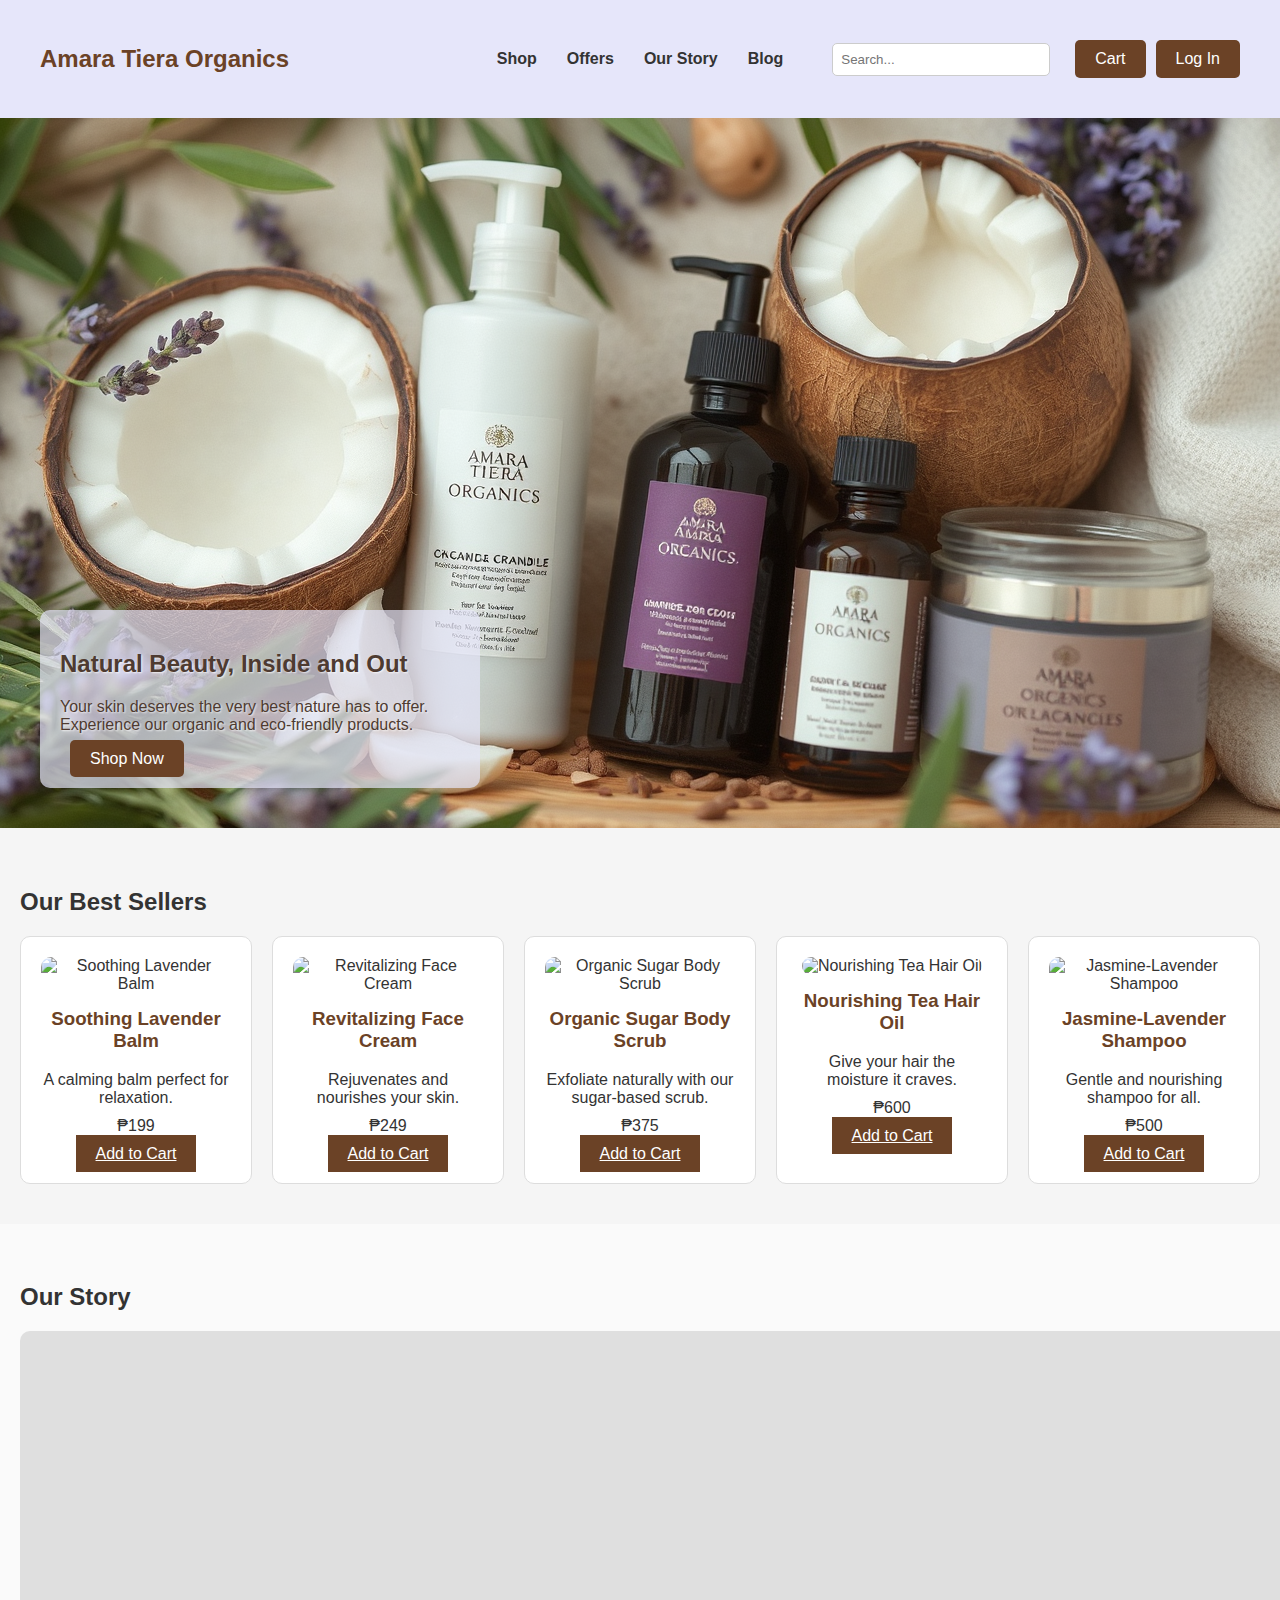
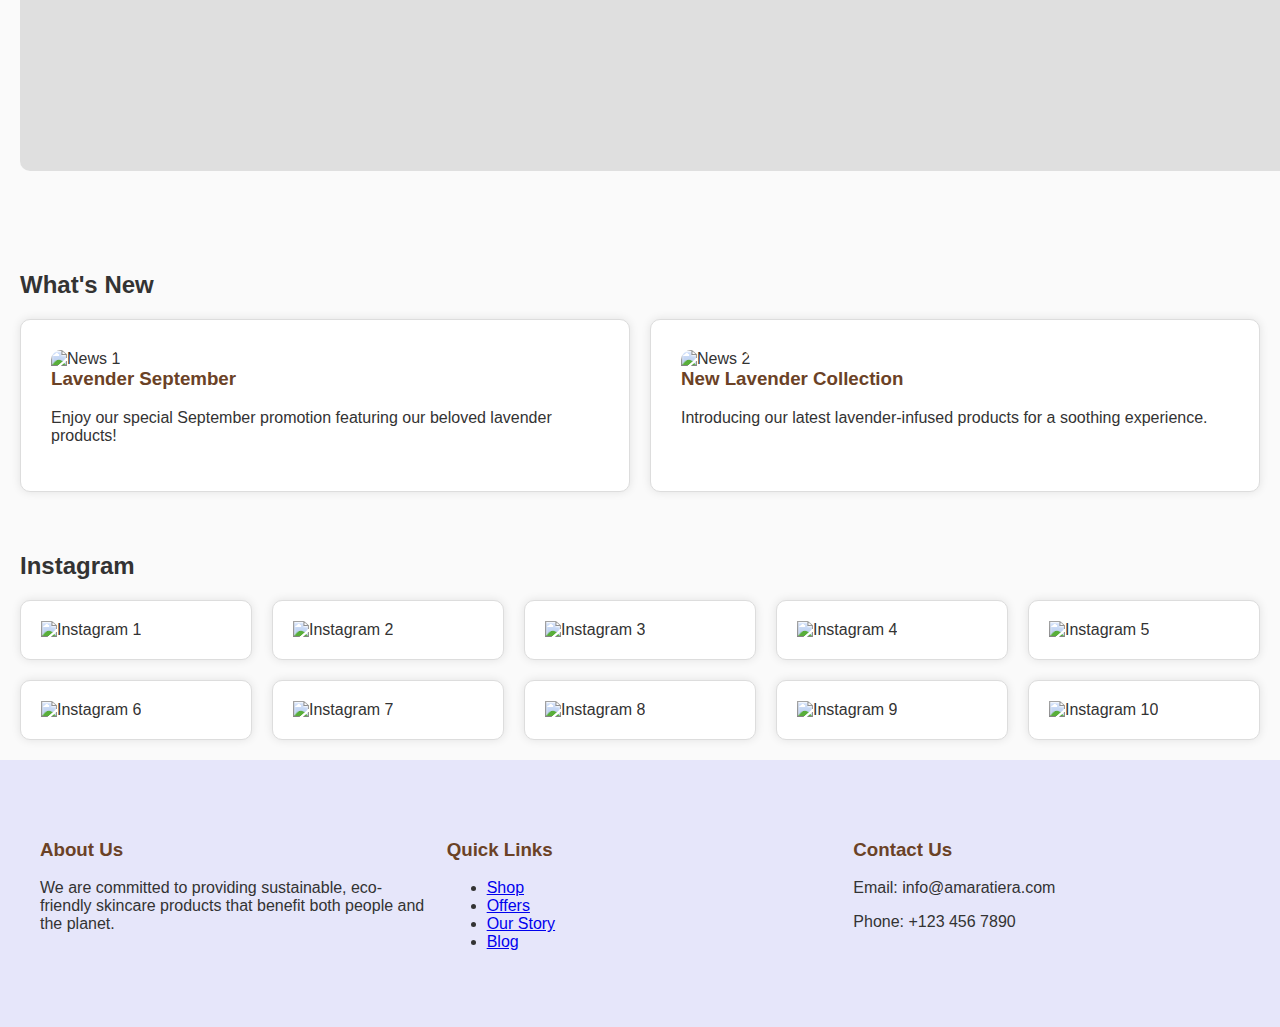
==== index.html @ 19ee34f0 "Add files via upload" ====
<!DOCTYPE html>
<html lang="en">
<head>
    <meta charset="UTF-8">
    <meta name="viewport" content="width=device-width, initial-scale=1.0">
    <title>Amara Tiera Organics</title>
    <link rel="stylesheet" href="styles/global.css">
</head>
<body>

    <!-- Header Section -->
    <header>
        <div class="container">
            <div class="header-left">
                <h1>Amara Tiera Organics</h1>
            </div>
            <nav>
                <ul>
                    <li><a href="#">Shop</a></li>
                    <li><a href="#">Offers</a></li>
                    <li><a href="#">Our Story</a></li>
                    <li><a href="#">Blog</a></li>
                </ul>
            </nav>
            <div class="header-right">
                <input type="text" placeholder="Search..." class="search-bar"><!-- Search Bar -->
                <a href="#" class="btn">Cart</a><!-- Cart Button -->
                <a href="#" class="btn">Log In</a><!-- Log In Button -->
            </div>
        </div>
    </header>

    <!-- Hero Section -->
    <section class="hero">
        <img src="images/banner.png" alt="Hero Banner" class="hero-image"> <!-- Banner Image -->
        <div class="hero-text-container">
            <h2>Natural Beauty, Inside and Out</h2> <!-- Main Hero Text -->
            <p>Your skin deserves the very best nature has to offer. Experience our organic and eco-friendly products.</p> <!-- Subtext -->
            <a href="#" class="btn">Shop Now</a> <!-- Call-to-Action Button -->
        </div>
    </section>

    <!-- Products Section -->
    <section class="products">
        <h2>Our Best Sellers</h2>
        <div class="product-grid">
            <!-- Product 1 -->
            <div class="product">
                <img src="images/lavenderbalm.png" alt="Soothing Lavender Balm">
                <h3>Soothing Lavender Balm</h3>
                <p>A calming balm perfect for relaxation.</p>
                <p>₱199</p>
                <a href="#" class="btn-cart">Add to Cart</a>
            </div>
            <!-- Product 2 -->
            <div class="product">
                <img src="images/facecream.png" alt="Revitalizing Face Cream">
                <h3>Revitalizing Face Cream</h3>
                <p>Rejuvenates and nourishes your skin.</p>
                <p>₱249</p>
                <a href="#" class="btn-cart">Add to Cart</a>
            </div>
            <!-- Product 3 -->
            <div class="product">
                <img src="images/bodyscrub.png" alt="Organic Sugar Body Scrub">
                <h3>Organic Sugar Body Scrub</h3>
                <p>Exfoliate naturally with our sugar-based scrub.</p>
                <p>₱375</p>
                <a href="#" class="btn-cart">Add to Cart</a>
            </div>
            <!-- Product 4 -->
            <div class="product">
                <img src="images/hairoil.png" alt="Nourishing Tea Hair Oil">
                <h3>Nourishing Tea Hair Oil</h3>
                <p>Give your hair the moisture it craves.</p>
                <p>₱600</p>
                <a href="#" class="btn-cart">Add to Cart</a>
            </div>
	    <!-- Product 5 -->
            <div class="product">
            <img src="images/jasshampoo.png" alt="Jasmine-Lavender Shampoo">
            <h3>Jasmine-Lavender Shampoo</h3>
            <p>Gentle and nourishing shampoo for all.</p>
            <p>₱500</p>
            <a href="#" class="btn-cart">Add to Cart</a>
        </div>
        </div>
    </section>

    <!-- Our Story Section -->
    <section class="our-story">
        <h2>Our Story</h2>
        <div class="video-container">
            <!-- Embed video using iframe -->
            <iframe src="https://www.youtube.com/embed/jkGdsTjyHKI" title="Our Journey" allow="accelerometer; autoplay; clipboard-write; encrypted-media; gyroscope; picture-in-picture" allowfullscreen></iframe>
        </div>
    </section>

    <!-- What's New Section -->
    <section class="whats-new">
        <h2>What's New</h2>
        <div class="news-grid">
            <!-- News 1 -->
            <div class="news">
                <img src="images/news1.png" alt="News 1">
                <h3>Lavender September</h3>
                <p>Enjoy our special September promotion featuring our beloved lavender products!</p>
            </div>
            <!-- News 2 -->
            <div class="news">
                <img src="images/news2.png" alt="News 2">
                <h3>New Lavender Collection</h3>
                <p>Introducing our latest lavender-infused products for a soothing experience.</p>
            </div>
        </div>
    </section>

    <!-- Instagram Section -->
    <section class="instagram">
        <h2>Instagram</h2>
        <div class="instagram-grid">
            <!-- Instagram Posts -->
            <!-- Each Instagram post container -->
            <div class="instagram-post"><img src="images/insta1.png" alt="Instagram 1"></div>
            <div class="instagram-post"><img src="images/insta2.jpg" alt="Instagram 2"></div>
            <div class="instagram-post"><img src="images/insta3.png" alt="Instagram 3"></div>
            <div class="instagram-post"><img src="images/insta4.png" alt="Instagram 4"></div>
            <div class="instagram-post"><img src="images/insta5.png" alt="Instagram 5"></div>
            <div class="instagram-post"><img src="images/insta6.png" alt="Instagram 6"></div>
            <div class="instagram-post"><img src="images/insta7.png" alt="Instagram 7"></div>
            <div class="instagram-post"><img src="images/insta8.png" alt="Instagram 8"></div>
            <div class="instagram-post"><img src="images/insta9.png" alt="Instagram 9"></div>
            <div class="instagram-post"><img src="images/insta10.png" alt="Instagram 10"></div>
        </div>
    </section>

    <!-- Footer Section -->
    <footer>
        <div class="container">
            <div class="footer-grid">
                <div class="footer-col">
                    <h3>About Us</h3>
                    <p>We are committed to providing sustainable, eco-friendly skincare products that benefit both people and the planet.</p>
                </div>
                <div class="footer-col">
                    <h3>Quick Links</h3>
                    <ul>
                        <li><a href="#">Shop</a></li>
                        <li><a href="#">Offers</a></li>
                        <li><a href="#">Our Story</a></li>
                        <li><a href="#">Blog</a></li>
                    </ul>
                </div>
                <div class="footer-col">
                    <h3>Contact Us</h3>
                    <p>Email: info@amaratiera.com</p>
                    <p>Phone: +123 456 7890</p>
                </div>
            </div>
        </div>
    </footer>
</body>
</html>
---- styles/global.css ----
/* General reset and body styling */
body {
    font-family: Arial, sans-serif;
    margin: 0;
    padding: 0;
    background-color: #fafafa;
    color: #333;
}

/* Container for centralized content */
.container {
    max-width: 1200px; /* Maximum width for the content */
    margin: 0 auto;
    display: flex;
    justify-content: space-between;
    align-items: center;
    padding: 20px;
}

/* Header styling */
header {
    background-color: #e6e6fa; /* Light purple */
    padding: 20px 0;
    position: sticky; /* Keeps header at the top */
    top: 0;
    z-index: 100;
}

header h1 {
    margin: 0;
    font-size: 24px;
    font-weight: bold;
    color: #6b4226; /* Earthy brown */
}

header h1 a {
    color: #6b4226; /* Remove blue color */
    text-decoration: none; /* Remove underline */
}

header nav ul {
    list-style: none;
    margin: 0;
    padding: 0;
    display: flex;
    justify-content: center; /* Center the navigation */
}

header nav ul li {
    margin: 0 15px;
}

header nav a {
    color: #333;
    text-decoration: none;
    font-weight: bold;
}

header nav a:hover {
    color: #6b4226; /* Change color on hover */
}

.header-left {
    flex: 1;
}

.header-right {
    flex: 1;
    display: flex;
    justify-content: flex-end;
    align-items: center;
}

.search-bar {
    padding: 8px;
    border: 1px solid #ccc;
    border-radius: 5px;
    margin-right: 15px;
    width: 200px; /* Fixed width */
}

.btn {
    background-color: #6b4226; /* Button color */
    color: #fff;
    padding: 10px 20px;
    text-decoration: none;
    border-radius: 5px;
    margin-left: 10px; /* Space between buttons */
}

/* Hero section styling */
.hero {
    position: relative;
    height: 70vh; /* Adjusted height for better proportion */
    display: flex;
    justify-content: flex-start; /* Align content to the left */
    align-items: flex-end; /* Align items to the bottom */
    text-align: left; /* Align text to the left */
    padding: 40px; /* Increased padding for text */
}

.hero img {
    position: absolute;
    top: 0;
    left: 0;
    width: 100%;
    height: 100%; /* Ensure it covers the section */
    object-fit: cover; /* Cover image without distortion */
    z-index: -1; /* Keep the image behind the text */
}

.hero-text-container {
    background-color: rgba(230, 230, 250, 0.7); /* Light lavender with transparency */
    color: #4E3B31; /* Earthy brown for text */
    padding: 20px; /* Add some padding */
    border-radius: 10px; /* Rounded corners */
    max-width: 400px; /* Limit the width for better layout */
}

/* Optionally, you can modify other styles related to the hero text */
.hero h2, .hero p {
    text-shadow: 1px 1px 2px rgba(255, 255, 255, 0.8); /* Optional shadow for better contrast */
}

/* Position the Shop Now button */
.hero .btn {
    padding: 10px 20px;
    background-color: #6b4226; /* Same color as other buttons */
    margin-top: 10px; /* Space between text and button */
}

/* Product section styling */
.products {
    padding: 40px 20px;
    background-color: #f5f5f5;
}

.product-grid {
    display: grid;
    grid-template-columns: repeat(auto-fill, minmax(220px, 1fr)); /* Responsive grid */
    grid-gap: 20px; /* Space between products */
}

.product {
    background-color: #fff;
    padding: 20px;
    border: 1px solid #ddd;
    border-radius: 10px; /* Rounded corners */
    text-align: center;
}

.product img {
    width: 100%; /* Full width of the product card */
    height: auto; /* Maintain aspect ratio */
    max-height: 200px; /* Limit maximum height */
    object-fit: cover; /* Cover without distortion */
    border-radius: 10px; /* Rounded corners */
}

.product h3 {
    margin-top: 15px; /* Space above title */
    color: #6b4226; /* Earthy brown */
}

.product p {
    margin: 10px 0; /* Space above/below price */
}

.btn-cart {
    background-color: #6b4226; /* Cart button color */
    color: #fff;
    border: none; /* No border */
    padding: 10px 20px; /* Padding for button */
    font-size: 16px; /* Font size */
    cursor: pointer; /* Pointer cursor on hover */
}

/* Story section */
.our-story {
    padding: 40px 20px; /* Padding for story section */
}

.video-container {
    width: 100%; /* Full width of container */
    height: 400px; /* Fixed height for video */
    background-color: #333; /* Dark background */
    display: flex; /* Flexbox for centering */
    justify-content: center; /* Center horizontally */
    align-items: center; /* Center vertically */
    color: #fff; /* White text */
}

/* What's new section */
.whats-new {
    padding: 20px; /* Padding for new section */
}

.news-grid {
    display: grid; /* Grid layout */
    grid-template-columns: repeat(2, 1fr); /* Two columns for balance */
    grid-gap: 20px; /* Space between news items */
}

.news {
    background-color: #fff; /* White background */
    padding: 30px; /* Increased padding for larger items */
    border: 1px solid #ddd; /* Border */
    border-radius: 10px; /* Rounded corners */
    box-shadow: 0 0 10px rgba(0, 0, 0, 0.1); /* Subtle shadow */
    transition: transform 0.2s; /* Add a hover effect */
}

.news:hover {
    transform: scale(1.05); /* Slightly enlarge on hover */
}

.news img {
    width: 100%; /* Full width of news item */
    height: auto; /* Maintain aspect ratio */
    max-height: 150px; /* Limit maximum height */
    object-fit: cover; /* Cover without distortion */
    border-radius: 10px 10px 0 0; /* Rounded corners */
}

.news h3 {
    margin-top: 0; /* Remove top margin */
    color: #6b4226; /* Earthy brown for news titles */
}

/* Instagram section */
.instagram {
    padding: 20px; /* Padding for Instagram section */
}

.instagram-grid {
    display: grid; /* Grid layout */
    grid-template-columns: repeat(auto-fill, minmax(220px, 1fr)); /* Responsive layout */
    grid-gap: 20px; /* Space between posts */
}

.instagram-post {
    background-color: #fff; /* White background */
    padding: 20px; /* Padding for post */
    border: 1px solid #ddd; /* Border */
    border-radius: 10px; /* Rounded corners */
    box-shadow: 0 0 10px rgba(0, 0, 0, 0.1); /* Subtle shadow */
}

.instagram-post img {
    width: 100%; /* Full width of post */
    height: auto; /* Maintain aspect ratio */
    max-height: 150px; /* Limit maximum height */
    object-fit: cover; /* Cover without distortion */
}

/* Footer styling */
footer {
    background-color: #e6e6fa; /* Light purple */
    color: #333; /* Dark text */
    padding: 40px 20px; /* Padding for footer */
}

.footer-grid {
    display: grid; /* Grid layout */
    grid-template-columns: repeat(3, 1fr); /* Three columns */
    grid-gap: 20px; /* Space between columns */
}

.footer-col {
    text-align: left; /* Left align text */
}

.footer-col h3 {
    color: #6b4226; /* Earthy brown for footer titles */
}

/* Video container styling */
.video-container {
    display: flex; /* Flexbox for centering */
    justify-content: center; /* Center horizontally */
    align-items: center; /* Center vertically */
    margin: 20px 0; /* Space around video */
    background-color: rgba(211, 211, 211, 0.7); /* Light gray background for contrast */
    padding: 20px; /* Padding around video */
    border-radius: 10px; /* Rounded corners */
}

.video-container iframe {
    width: 100%; /* Full width of the container */
    height: 440px; /* Fixed height for video */
    border: none; /* Remove border */
}
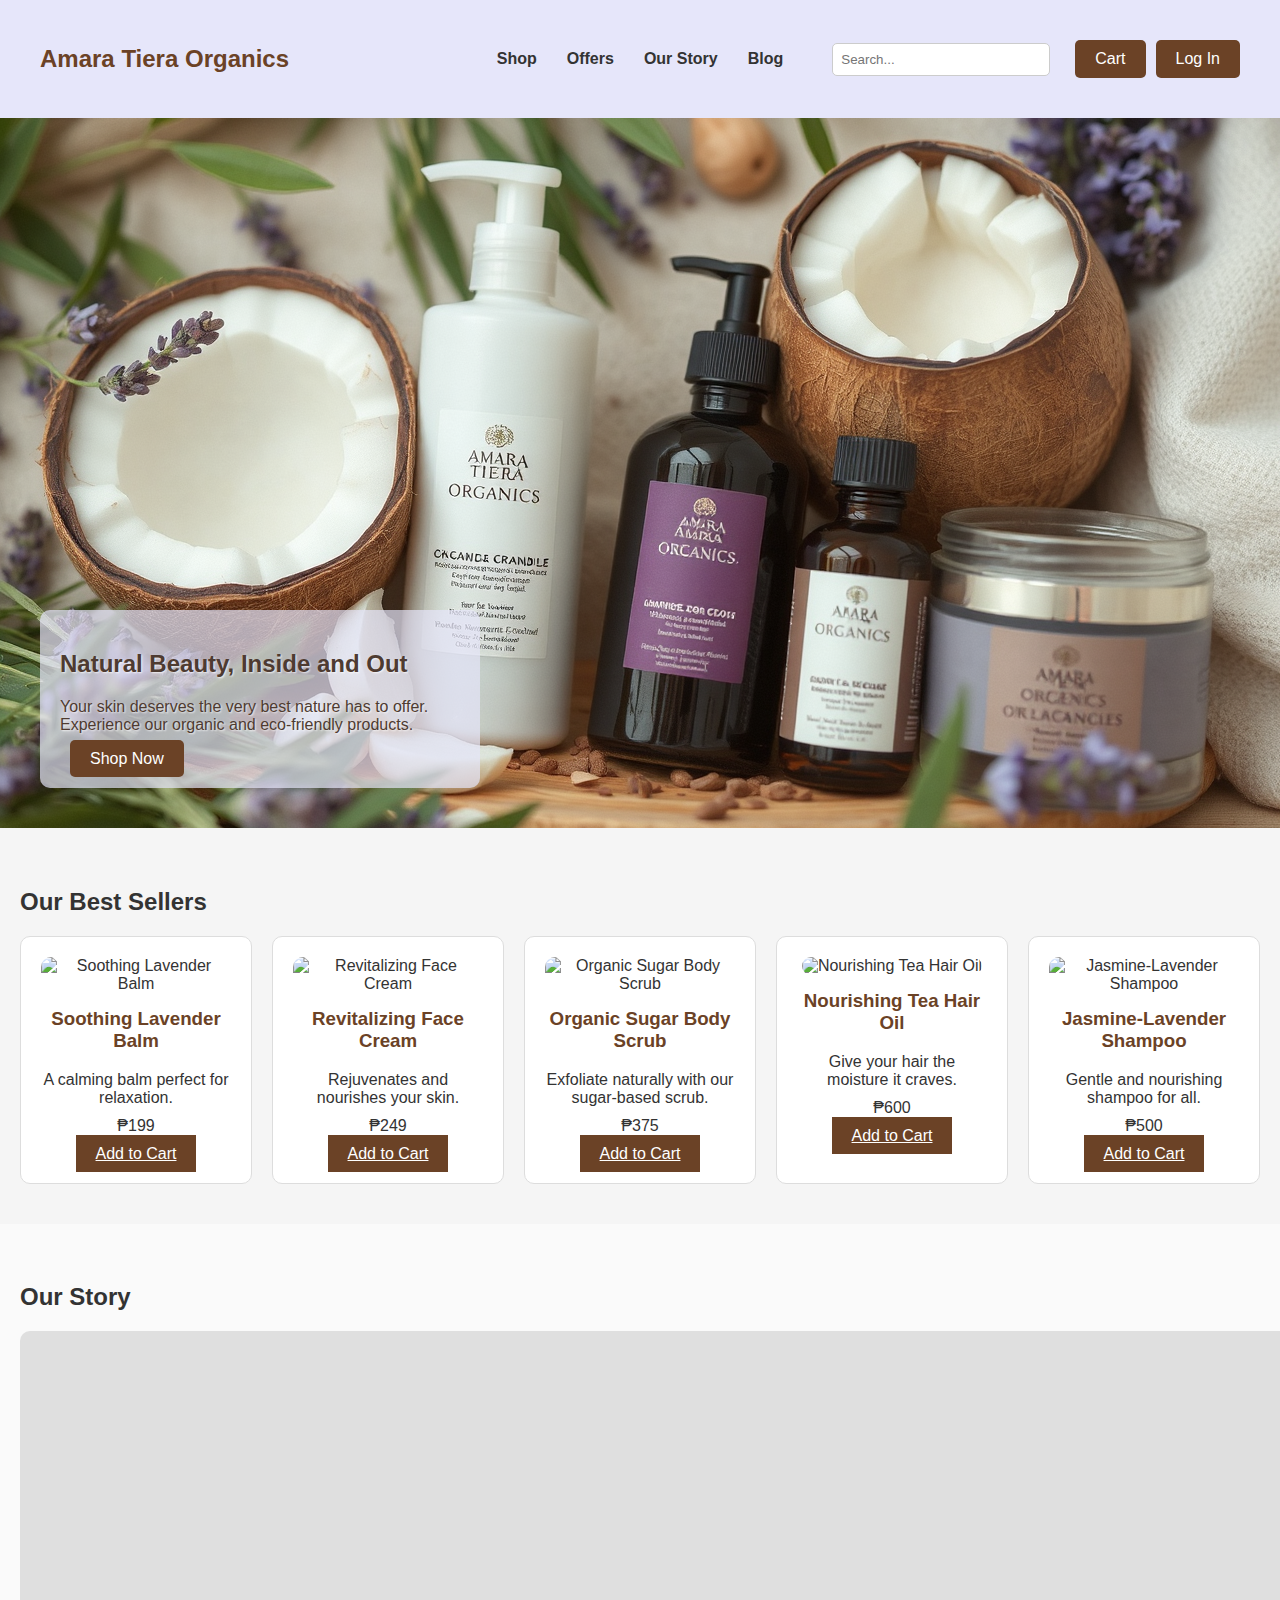
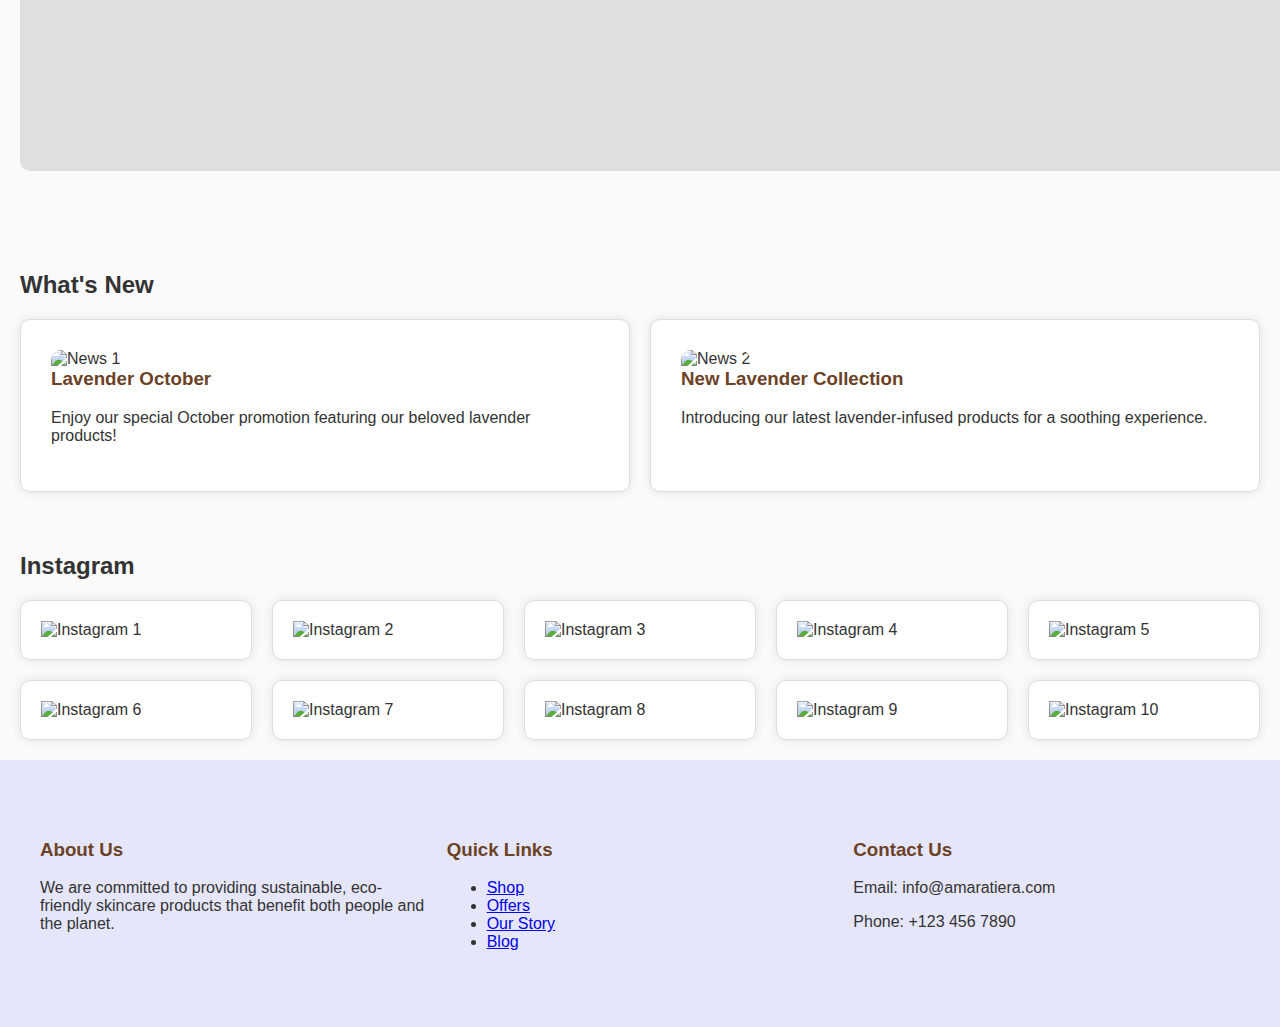
==== commit 27836d31: "Update index.html" ====
--- a/index.html
+++ b/index.html
@@ -103,8 +103,8 @@
             <!-- News 1 -->
             <div class="news">
                 <img src="images/news1.png" alt="News 1">
-                <h3>Lavender September</h3>
-                <p>Enjoy our special September promotion featuring our beloved lavender products!</p>
+                <h3>Lavender October</h3>
+                <p>Enjoy our special October promotion featuring our beloved lavender products!</p>
             </div>
             <!-- News 2 -->
             <div class="news">
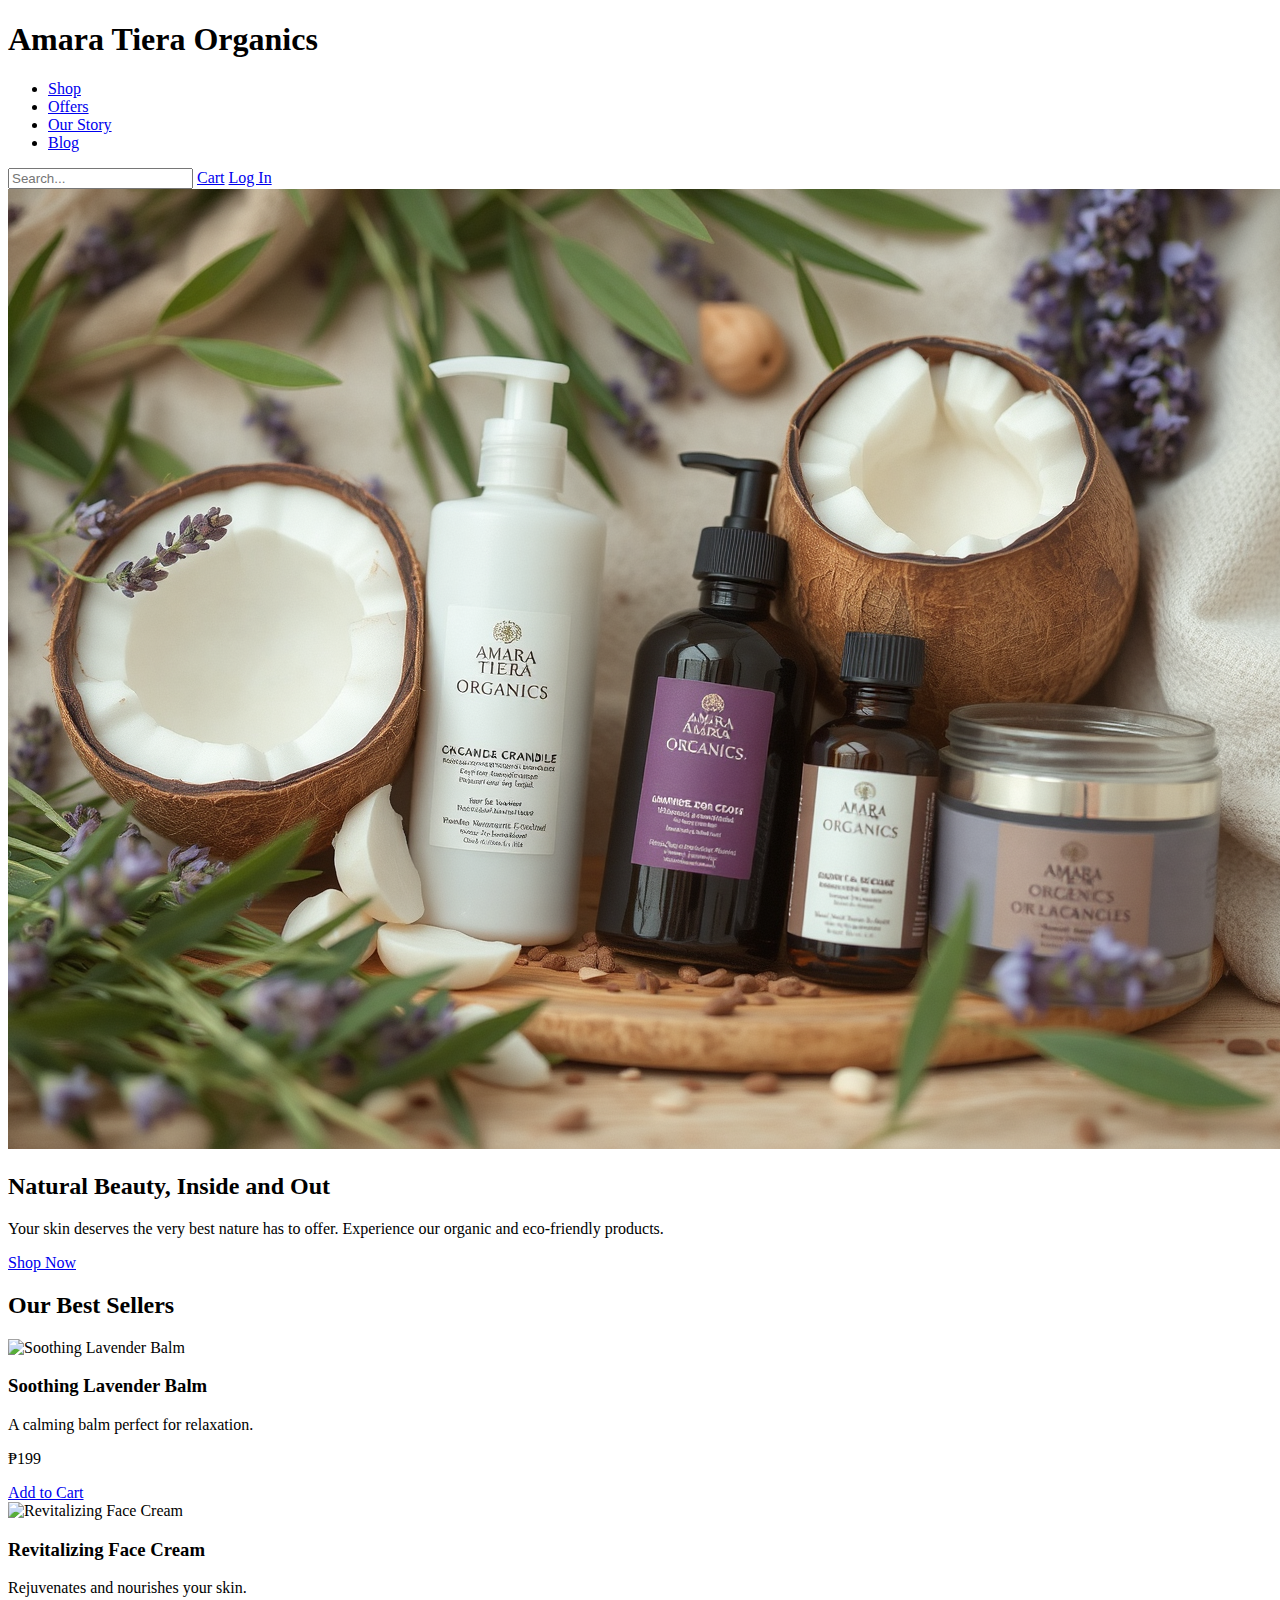
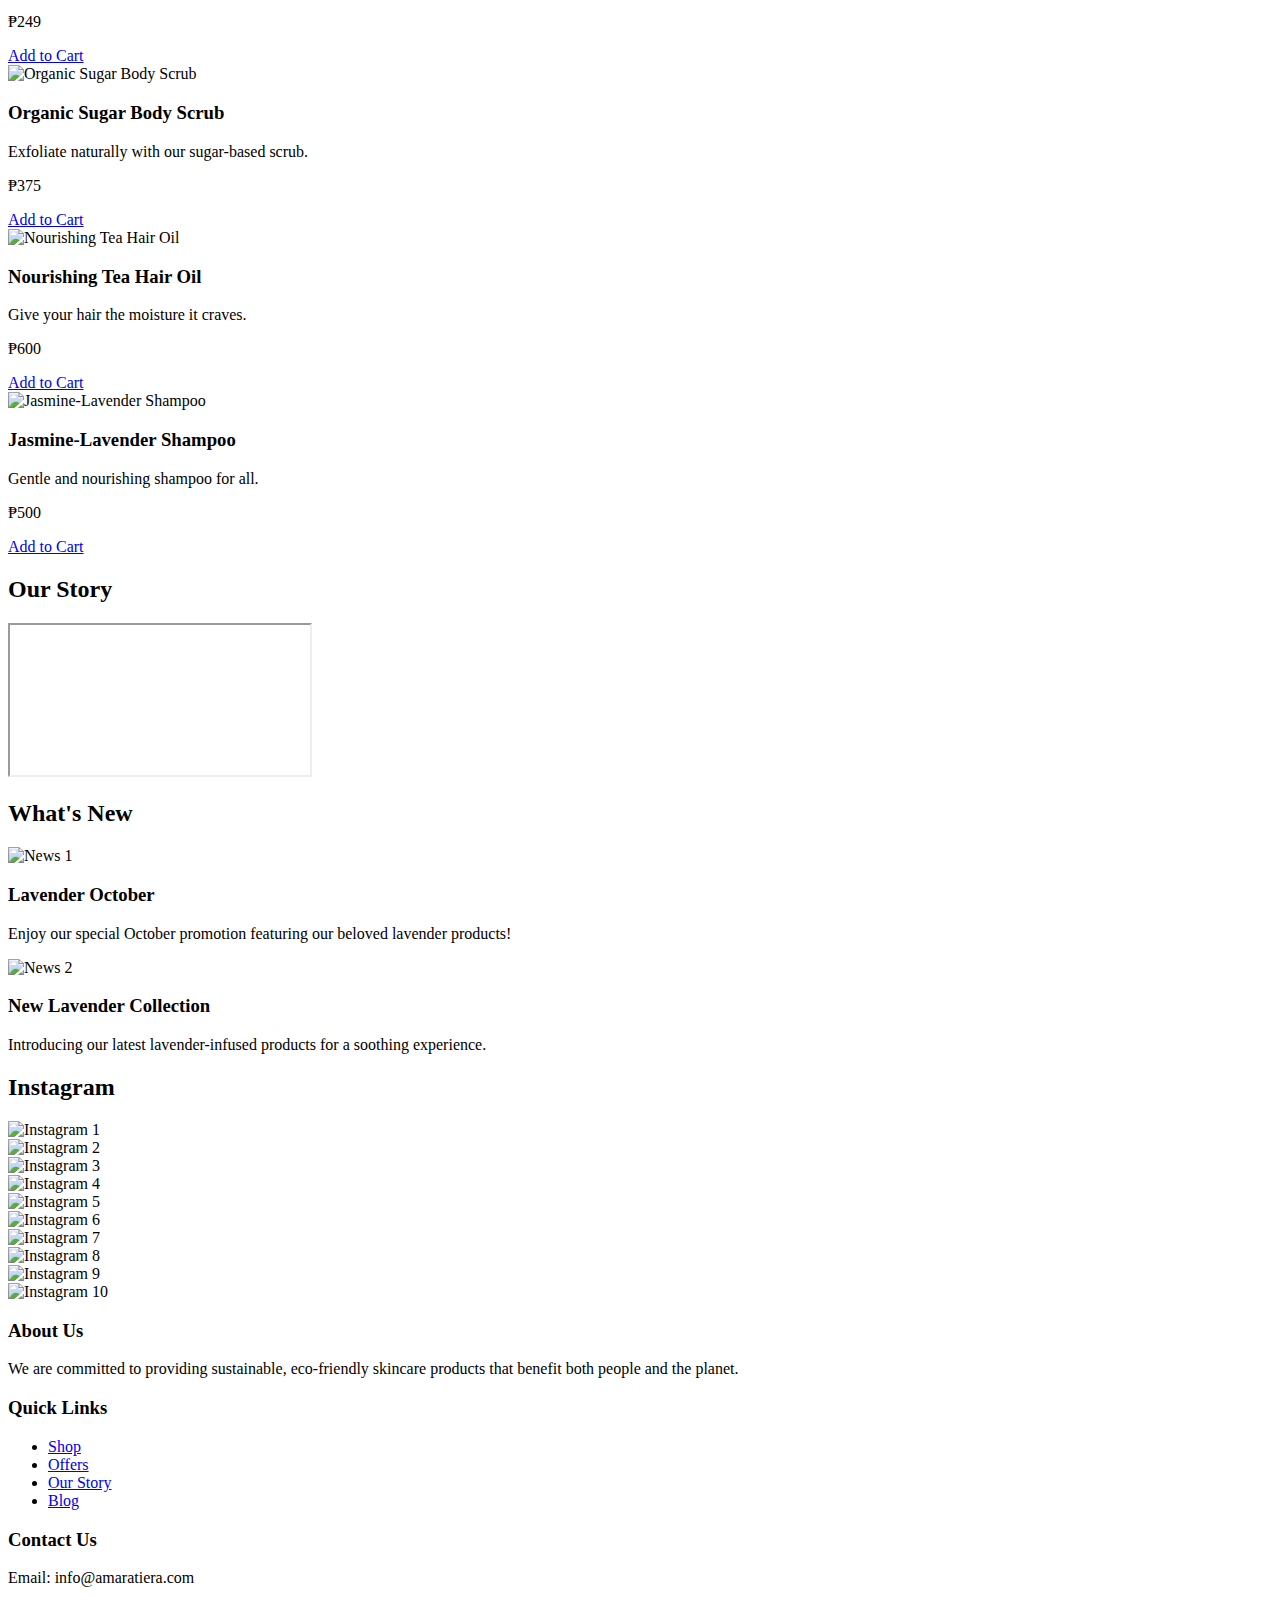
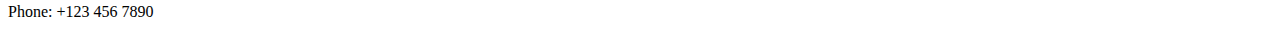
==== commit 21fbbc97: "Add files via upload" ====
--- a/index.html
+++ b/index.html
@@ -5,6 +5,7 @@
     <meta name="viewport" content="width=device-width, initial-scale=1.0">
     <title>Amara Tiera Organics</title>
     <link rel="stylesheet" href="styles/global.css">
+    <link href="https://fonts.googleapis.com/css?family=Pacifico" rel="stylesheet">
 </head>
 <body>
 
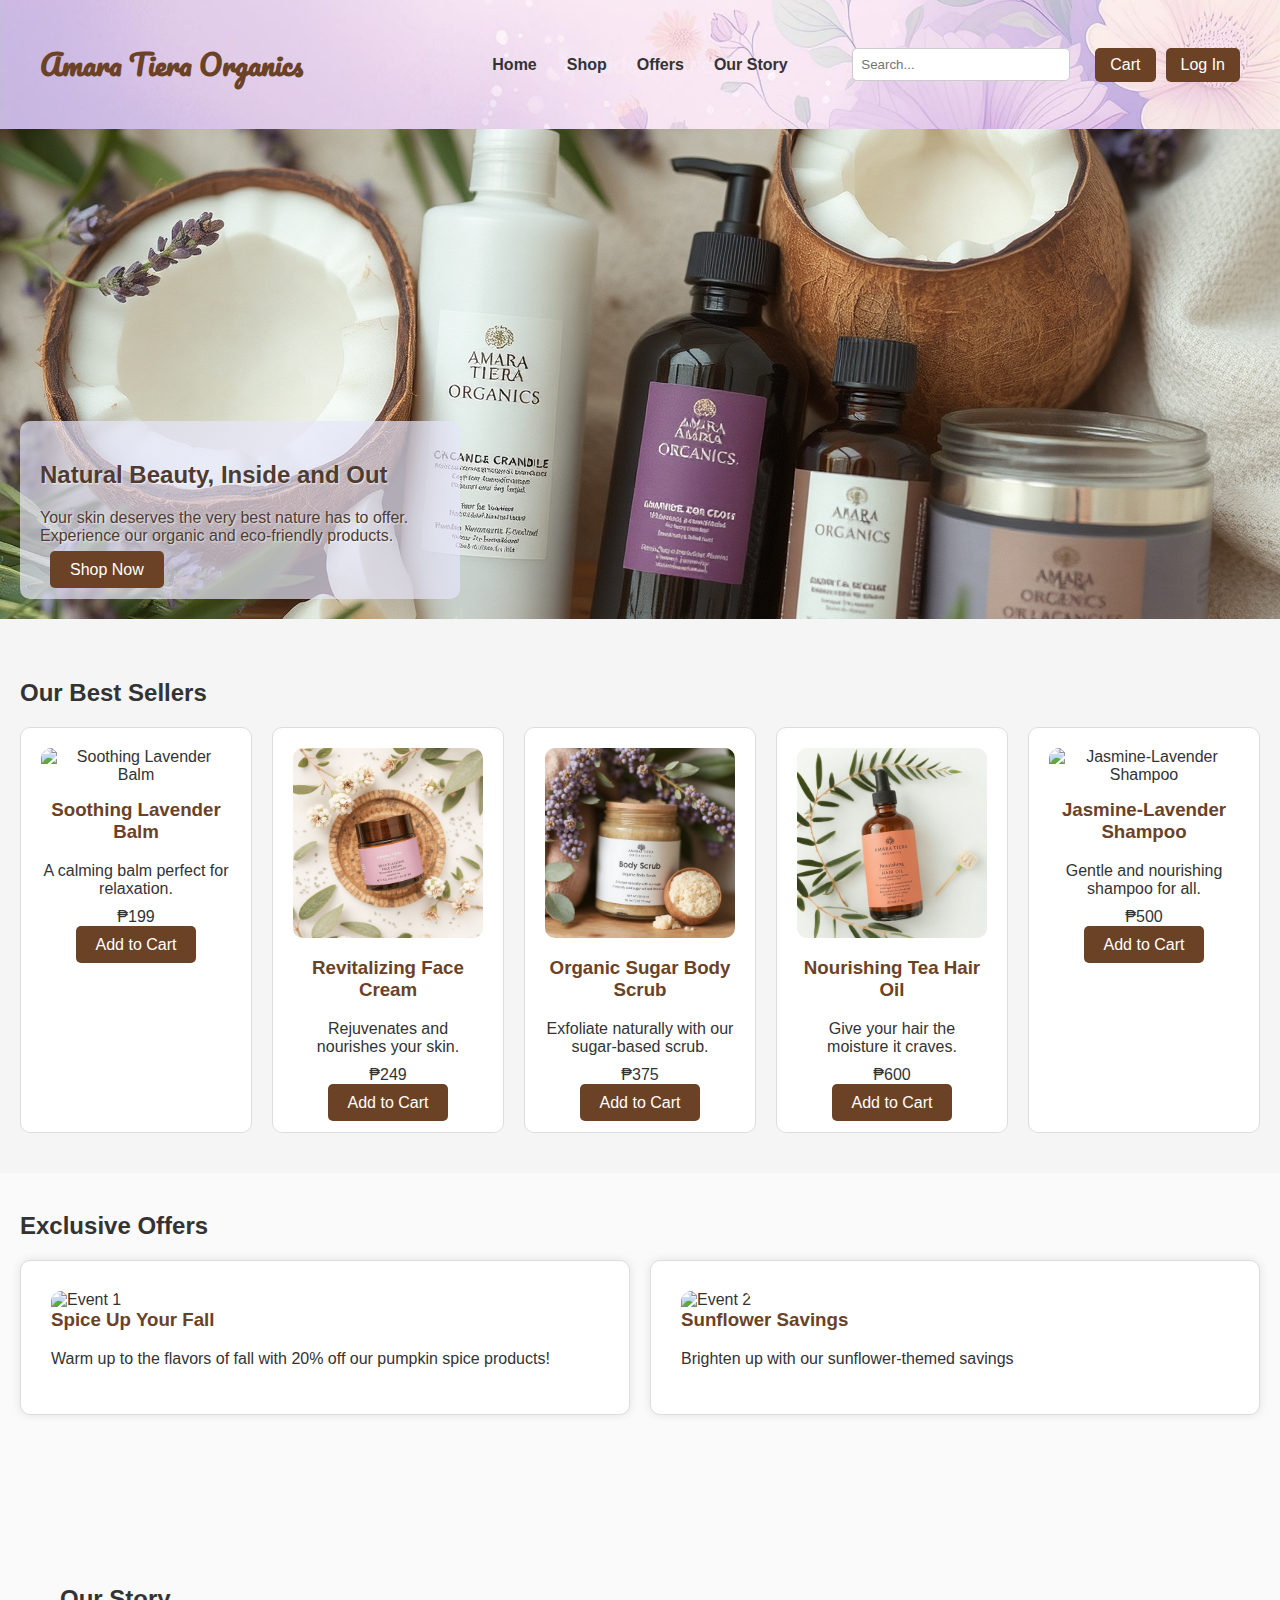
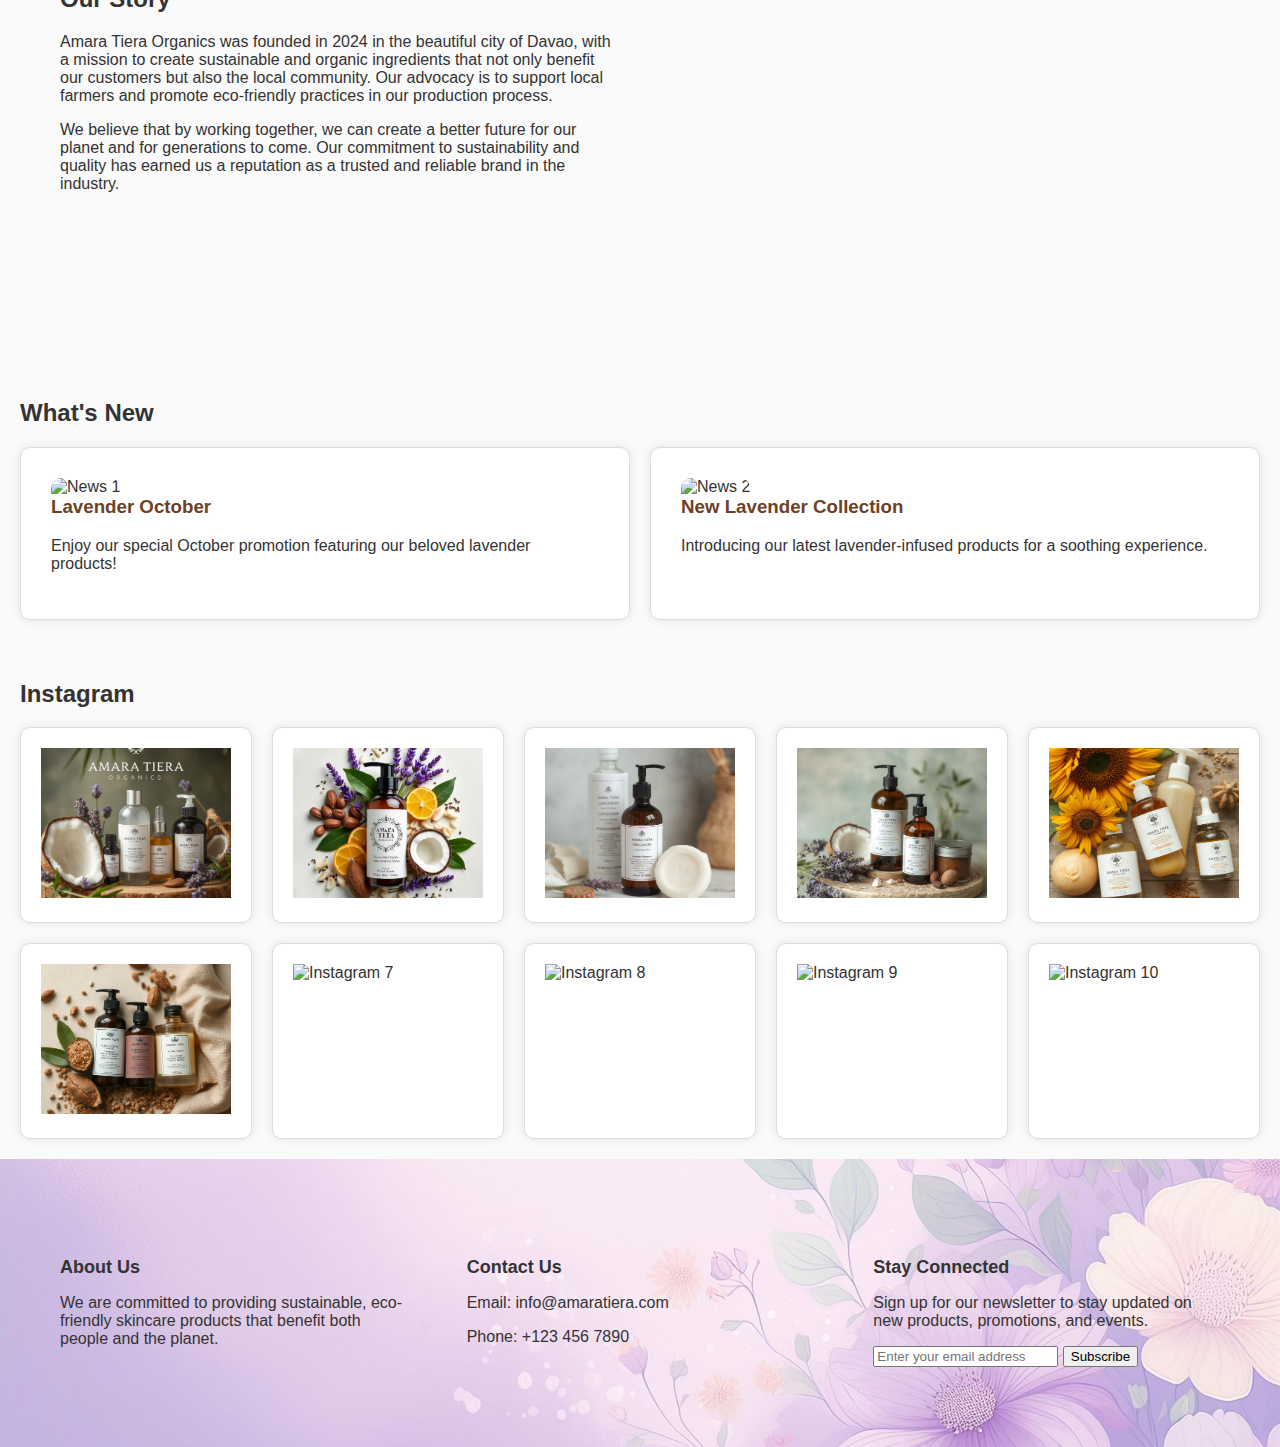
==== commit 5034eaff: "Add files via upload" ====
--- a/index.html
+++ b/index.html
@@ -6,6 +6,7 @@
     <title>Amara Tiera Organics</title>
     <link rel="stylesheet" href="styles/global.css">
     <link href="https://fonts.googleapis.com/css?family=Pacifico" rel="stylesheet">
+    <link rel="stylesheet" href="https://cdnjs.cloudflare.com/ajax/libs/font-awesome/5.15.3/css/all.min.css" />
 </head>
 <body>
 
@@ -13,14 +14,14 @@
     <header>
         <div class="container">
             <div class="header-left">
-                <h1>Amara Tiera Organics</h1>
+                <h1><a href="index.html">Amara Tiera Organics</a></h1>
             </div>
             <nav>
                 <ul>
-                    <li><a href="#">Shop</a></li>
-                    <li><a href="#">Offers</a></li>
-                    <li><a href="#">Our Story</a></li>
-                    <li><a href="#">Blog</a></li>
+		    <li><a href="index.html">Home</a></li>
+                    <li><a href="shop.html">Shop</a></li>
+                    <li><a href="offers.html">Offers</a></li>
+                    <li><a href="ourstory.html">Our Story</a></li>
                 </ul>
             </nav>
             <div class="header-right">
@@ -37,65 +38,90 @@
         <div class="hero-text-container">
             <h2>Natural Beauty, Inside and Out</h2> <!-- Main Hero Text -->
             <p>Your skin deserves the very best nature has to offer. Experience our organic and eco-friendly products.</p> <!-- Subtext -->
-            <a href="#" class="btn">Shop Now</a> <!-- Call-to-Action Button -->
+            <a href="pages/shop.html" class="btn">Shop Now</a> <!-- Call-to-Action Button -->
         </div>
     </section>
 
-    <!-- Products Section -->
-    <section class="products">
-        <h2>Our Best Sellers</h2>
-        <div class="product-grid">
-            <!-- Product 1 -->
-            <div class="product">
-                <img src="images/lavenderbalm.png" alt="Soothing Lavender Balm">
-                <h3>Soothing Lavender Balm</h3>
-                <p>A calming balm perfect for relaxation.</p>
-                <p>₱199</p>
-                <a href="#" class="btn-cart">Add to Cart</a>
-            </div>
-            <!-- Product 2 -->
-            <div class="product">
-                <img src="images/facecream.png" alt="Revitalizing Face Cream">
-                <h3>Revitalizing Face Cream</h3>
-                <p>Rejuvenates and nourishes your skin.</p>
-                <p>₱249</p>
-                <a href="#" class="btn-cart">Add to Cart</a>
-            </div>
-            <!-- Product 3 -->
-            <div class="product">
-                <img src="images/bodyscrub.png" alt="Organic Sugar Body Scrub">
-                <h3>Organic Sugar Body Scrub</h3>
-                <p>Exfoliate naturally with our sugar-based scrub.</p>
-                <p>₱375</p>
-                <a href="#" class="btn-cart">Add to Cart</a>
-            </div>
-            <!-- Product 4 -->
-            <div class="product">
-                <img src="images/hairoil.png" alt="Nourishing Tea Hair Oil">
-                <h3>Nourishing Tea Hair Oil</h3>
-                <p>Give your hair the moisture it craves.</p>
-                <p>₱600</p>
-                <a href="#" class="btn-cart">Add to Cart</a>
-            </div>
-	    <!-- Product 5 -->
-            <div class="product">
-            <img src="images/jasshampoo.png" alt="Jasmine-Lavender Shampoo">
-            <h3>Jasmine-Lavender Shampoo</h3>
-            <p>Gentle and nourishing shampoo for all.</p>
-            <p>₱500</p>
+    <!-- Product Section -->
+<section class="products">
+    <h2>Our Best Sellers</h2>
+    <div class="product-grid">
+        <!-- Product 1 -->
+        <div class="product">
+            <img src="images/lavenderbalm.png" alt="Soothing Lavender Balm">
+            <h3 class="product-title">Soothing Lavender Balm</h3>
+            <p class="product-description">A calming balm perfect for relaxation.</p>
+            <p class="product-price">₱199</p>
             <a href="#" class="btn-cart">Add to Cart</a>
         </div>
+        <!-- Product 2 -->
+        <div class="product">
+            <img src="images/facecream.png" alt="Revitalizing Face Cream">
+            <h3 class="product-title">Revitalizing Face Cream</h3>
+            <p class="product-description">Rejuvenates and nourishes your skin.</p>
+            <p class="product-price">₱249</p>
+            <a href="#" class="btn-cart">Add to Cart</a>
         </div>
-    </section>
+        <!-- Product 3 -->
+        <div class="product">
+            <img src="images/bodyscrub.png" alt="Organic Sugar Body Scrub">
+            <h3 class="product-title">Organic Sugar Body Scrub</h3>
+            <p class="product-description">Exfoliate naturally with our sugar-based scrub.</p>
+            <p class="product-price">₱375</p>
+            <a href="#" class="btn-cart">Add to Cart</a>
+        </div>
+        <!-- Product 4 -->
+        <div class="product">
+            <img src="images/hairoil.png" alt="Nourishing Tea Hair Oil">
+            <h3 class="product-title">Nourishing Tea Hair Oil</h3>
+            <p class="product-description">Give your hair the moisture it craves.</p>
+            <p class="product-price">₱600</p>
+            <a href="#" class="btn-cart">Add to Cart</a>
+        </div>
+        <!-- Product 5 -->
+        <div class="product">
+            <img src="images/jasshampoo.png" alt="Jasmine-Lavender Shampoo">
+            <h3 class="product-title">Jasmine-Lavender Shampoo</h3>
+            <p class="product-description">Gentle and nourishing shampoo for all.</p>
+            <p class="product-price">₱500</p>
+            <a href="#" class="btn-cart">Add to Cart</a>
+        </div>
+    </div>
+</section>
+
+<!-- Event Section -->
+<section class="events">
+    <h2>Exclusive Offers</h2>
+    <div class="event-grid">
+        <!-- Event 1 -->
+        <div class="event">
+            <img src="images/pumpkin.jpg" alt="Event 1">
+            <h3>Spice Up Your Fall</h3>
+            <p>Warm up to the flavors of fall with 20% off our pumpkin spice products!</p>
+        </div>
+        <!-- Event 2 -->
+        <div class="event">
+            <img src="images/sunflower.jpg" alt="Event 2">
+            <h3>Sunflower Savings</h3>
+            <p>Brighten up with our sunflower-themed savings</p>
+        </div>
+    </div>
+</section>
 
     <!-- Our Story Section -->
-    <section class="our-story">
-        <h2>Our Story</h2>
+<section class="our-story">
+    <div class="story-container">
+        <div class="story-text">
+            <h2>Our Story</h2>
+            <p>Amara Tiera Organics was founded in 2024 in the beautiful city of Davao, with a mission to create sustainable and organic ingredients that not only benefit our customers but also the local community. Our advocacy is to support local farmers and promote eco-friendly practices in our production process.</p>
+            <p>We believe that by working together, we can create a better future for our planet and for generations to come. Our commitment to sustainability and quality has earned us a reputation as a trusted and reliable brand in the industry.</p>
+        </div>
         <div class="video-container">
             <!-- Embed video using iframe -->
             <iframe src="https://www.youtube.com/embed/jkGdsTjyHKI" title="Our Journey" allow="accelerometer; autoplay; clipboard-write; encrypted-media; gyroscope; picture-in-picture" allowfullscreen></iframe>
         </div>
-    </section>
+    </div>
+</section>
 
     <!-- What's New Section -->
     <section class="whats-new">
@@ -136,29 +162,29 @@
     </section>
 
     <!-- Footer Section -->
-    <footer>
-        <div class="container">
-            <div class="footer-grid">
-                <div class="footer-col">
-                    <h3>About Us</h3>
-                    <p>We are committed to providing sustainable, eco-friendly skincare products that benefit both people and the planet.</p>
-                </div>
-                <div class="footer-col">
-                    <h3>Quick Links</h3>
-                    <ul>
-                        <li><a href="#">Shop</a></li>
-                        <li><a href="#">Offers</a></li>
-                        <li><a href="#">Our Story</a></li>
-                        <li><a href="#">Blog</a></li>
-                    </ul>
-                </div>
-                <div class="footer-col">
+<footer>
+    <div class="container">
+        <div class="footer-grid">
+            <div class="footer-col">
+                <h3>About Us</h3>
+                <p>We are committed to providing sustainable, eco-friendly skincare products that benefit both people and the planet.</p>
+            </div>
+            <div class="footer-col">
                     <h3>Contact Us</h3>
                     <p>Email: info@amaratiera.com</p>
                     <p>Phone: +123 456 7890</p>
                 </div>
+
+            <div class="footer-col">
+                <h3>Stay Connected</h3>
+                <p>Sign up for our newsletter to stay updated on new products, promotions, and events.</p>
+                <form>
+                    <input type="email" placeholder="Enter your email address">
+                    <button>Subscribe</button>
+                </form>
             </div>
         </div>
-    </footer>
+    </div>
+</footer>
 </body>
 </html>
--- a/styles/global.css
+++ b/styles/global.css
@@ -0,0 +1,385 @@
+/* General reset and body styling */
+body {
+    font-family: 'Open Sans', sans-serif; /* More prominent font */
+    margin: 0;
+    padding: 0;
+    background-color: #fafafa;
+    color: #333;
+}
+
+/* Container for centralized content */
+.container {
+    max-width: 1200px; /* Maximum width for the content */
+    margin: 0 auto;
+    display: flex;
+    justify-content: space-between;
+    align-items: center;
+    padding: 20px;
+}
+
+/* Header styling */
+header {
+    background-image: url('../images/background.jpg'); /* Use background image */
+    background-size: cover; /* Ensure the image covers the entire header */
+    background-position: center; /* Center the image */
+    padding: 20px 0;
+    position: sticky; /* Keeps header at the top */
+    top: 0;
+    z-index: 100;
+}
+
+header h1 {
+    font-family: 'Pacifico', cursive; /* Add Pacifico font */
+    margin: 0;
+    font-size: 28px; /* Reduced font size */
+    font-weight: bold;
+    color: #6b4226; /* Earthy brown */
+}
+
+header h1 a {
+    color: #6b4226; /* Remove blue color */
+    text-decoration: none; /* Remove underline */
+}
+
+header nav ul {
+    list-style: none;
+    margin: 0;
+    padding: 0;
+    display: flex;
+    justify-content: center; /* Center the navigation */
+}
+
+header nav ul li {
+    margin: 0 15px;
+}
+
+header nav a {
+    color: #333;
+    text-decoration: none;
+    font-weight: bold;
+}
+
+header nav a:hover {
+    color: #6b4226; /* Change color on hover */
+}
+
+.header-left {
+    flex: 1;
+}
+
+.header-right {
+    flex: 1;
+    display: flex;
+    justify-content: flex-end;
+    align-items: center;
+}
+
+.search-bar {
+    padding: 8px;
+    border: 1px solid #ccc;
+    border-radius: 5px;
+    margin-right: 15px;
+    width: 200px; /* Fixed width */
+}
+
+.btn {
+    background-color: #6b4226; /* Button color */
+    color: #fff;
+    padding: 8px 15px;
+    text-decoration: none;
+    border-radius: 5px;
+    margin-left: 10px; /* Space between buttons */
+}
+
+
+/* Hero section styling */
+.hero {
+    position: relative;
+    height: 50vh; /* Reduced height */
+    display: flex;
+    justify-content: flex-start; /* Align content to the left */
+    align-items: flex-end; /* Align items to the bottom */
+    text-align: left; /* Align text to the left */
+    padding: 20px; /* Reduced padding */
+}
+
+.hero img {
+    position: absolute;
+    top: 0;
+    left: 0;
+    width: 100%;
+    height: 100%; /* Ensure it covers the section */
+    object-fit: cover; /* Cover image without distortion */
+    z-index: -1; /* Keep the image behind the text */
+}
+
+.hero-text-container {
+    background-color: rgba(230, 230, 250, 0.7); /* Light lavender with transparency */
+    color: #4E3B31; /* Earthy brown for text */
+    padding: 20px; /* Add some padding */
+    border-radius: 10px; /* Rounded corners */
+    max-width: 400px; /* Limit the width for better layout */
+}
+
+/* Optionally, you can modify other styles related to the hero text */
+.hero h2, .hero p {
+    text-shadow: 1px 1px 2px rgba(255, 255, 255, 0.8); /* Optional shadow for better contrast */
+}
+
+
+/* Position the Shop Now button */
+.hero .btn {
+    padding: 10px 20px;
+    background-color: #6b4226; /* Same color as other buttons */
+    margin-top: 10px; /* Space between text and button */
+}
+
+/* Product section styling */
+.products {
+    padding: 40px 20px;
+    background-color: #f5f5f5;
+}
+
+.product-grid {
+    display: grid;
+    grid-template-columns: repeat(auto-fill, minmax(220px, 1fr)); /* Responsive grid */
+    grid-gap: 20px; /* Space between products */
+}
+
+.product {
+    background-color: #fff;
+    padding: 20px;
+    border: 1px solid #ddd;
+    border-radius: 10px; /* Rounded corners */
+    text-align: center;
+}
+
+.product img {
+    width: 100%; /* Full width of the product card */
+    height: auto; /* Maintain aspect ratio */
+    max-height: 200px; /* Limit maximum height */
+    object-fit: cover; /* Cover without distortion */
+    border-radius: 10px; /* Rounded corners */
+}
+
+.product h3 {
+    margin-top: 15px; /* Space above title */
+    color: #6b4226; /* Earthy brown */
+}
+
+.product p {
+    margin: 10px 0; /* Space above/below price */
+}
+
+.btn-cart {
+    background-color: #6b4226; /* Cart button color */
+    color: #fff;
+    border: none; /* No border */
+    padding: 10px 20px; /* Padding for button */
+    font-size: 16px; /* Font size */
+    cursor: pointer; /* Pointer cursor on hover */
+    text-decoration: none; /* Remove underline from text */
+    border-radius: 5px; /* Add rounded corners */
+}
+
+
+/* Event section */
+.events {
+    padding: 20px; /* Padding for event section */
+}
+
+.event-grid {
+    display: grid; /* Grid layout */
+    grid-template-columns: repeat(2, 1fr); /* Two columns for balance */
+    grid-gap: 20px; /* Space between events */
+}
+
+.event {
+    background-color: #fff; /* White background */
+    padding: 30px; /* Increased padding for larger items */
+    border: 1px solid #ddd; /* Border */
+    border-radius: 10px; /* Rounded corners */
+    box-shadow: 0 0 10px rgba(0, 0, 0, 0.1); /* Subtle shadow */
+    transition: transform 0.2s; /* Add a hover effect */
+}
+
+.event:hover {
+    transform: scale(1.05); /* Slightly enlarge on hover */
+}
+
+.event img {
+    width: 100%; /* Full width of event item */
+    height: auto; /* Maintain aspect ratio */
+    max-height: 300px; /* Limit maximum height */
+    object-fit: cover; /* Cover without distortion */
+    border-radius: 10px 10px 0 0; /* Rounded corners */
+}
+
+.event h3 {
+    margin-top: 0; /* Remove top margin */
+    color: #6b4226; /* Earthy brown for event titles */
+}
+
+/* Story section styling */
+.our-story {
+    padding: 40px 20px; /* Padding for story section */
+    display: flex;
+    justify-content: center;
+    align-items: center;
+}
+
+.story-container {
+    display: flex;
+    justify-content: space-between;
+    align-items: center;
+    max-width: 1200px; /* Maximum width for the content */
+    margin: 0 auto;
+}
+
+.story-text {
+    flex: 1;
+    padding: 20px;
+}
+
+.story-text h2 {
+    margin-top: 0;
+}
+
+.video-container {
+    flex: 1;
+    padding: 20px;
+}
+
+.video-container iframe {
+    width: 100%; /* Full width of the container */
+    height: 400px; /* Fixed height for video */
+    border: none; /* Remove border */
+    border-radius: 10px; /* Rounded corners */
+}
+/* What's new section */
+.whats-new {
+    padding: 20px; /* Padding for new section */
+}
+
+.news-grid {
+    display: grid; /* Grid layout */
+    grid-template-columns: repeat(2, 1fr); /* Two columns for balance */
+    grid-gap: 20px; /* Space between news items */
+}
+
+.news {
+    background-color: #fff; /* White background */
+    padding: 30px; /* Increased padding for larger items */
+    border: 1px solid #ddd; /* Border */
+    border-radius: 10px; /* Rounded corners */
+    box-shadow: 0 0 10px rgba(0, 0, 0, 0.1); /* Subtle shadow */
+    transition: transform 0.2s; /* Add a hover effect */
+}
+
+.news:hover {
+    transform: scale(1.05); /* Slightly enlarge on hover */
+}
+
+.news img {
+    width: 100%; /* Full width of news item */
+    height: auto; /* Maintain aspect ratio */
+    max-height: 150px; /* Limit maximum height */
+    object-fit: cover; /* Cover without distortion */
+    border-radius: 10px 10px 0 0; /* Rounded corners */
+}
+
+.news h3 {
+    margin-top: 0; /* Remove top margin */
+    color: #6b4226; /* Earthy brown for news titles */
+}
+
+/* Instagram section */
+.instagram {
+    padding: 20px; /* Padding for Instagram section */
+}
+
+.instagram-grid {
+    display: grid; /* Grid layout */
+    grid-template-columns: repeat(auto-fill, minmax(220px, 1fr)); /* Responsive layout */
+    grid-gap: 20px; /* Space between posts */
+}
+
+.instagram-post {
+    background-color: #fff; /* White background */
+    padding: 20px; /* Padding for post */
+    border: 1px solid #ddd; /* Border */
+    border-radius: 10px; /* Rounded corners */
+    box-shadow: 0 0 10px rgba(0, 0, 0, 0.1); /* Subtle shadow */
+}
+
+.instagram-post img {
+    width: 100%; /* Full width of post */
+    height: auto; /* Maintain aspect ratio */
+    max-height: 150px; /* Limit maximum height */
+    object-fit: cover; /* Cover without distortion */
+}
+
+/* Footer section styling */
+footer {
+    background-image: url('../images/footer.jpg'); /* Use background image */
+    background-size: cover; /* Ensure the image covers the entire footer */
+    background-position: center; /* Center the image */
+    color: #333; /* Dark text */
+    padding: 40px 20px; /* Padding for footer */
+}
+
+.footer-grid {
+    display: grid;
+    grid-template-columns: repeat(3, 1fr);
+    grid-gap: 20px;
+}
+
+.footer-col {
+    padding: 20px;
+}
+
+.footer-col h3 {
+    font-size: 18px;
+    font-weight: bold;
+    margin-bottom: 10px;
+}
+
+.footer-col ul {
+    list-style: none;
+    padding: 0;
+    margin: 0;
+}
+
+.footer-col li {
+    margin-bottom: 10px;
+}
+
+.footer-col a {
+    color: #fff;
+    text-decoration: none;
+}
+
+.footer-col a:hover {
+    color: #ccc;
+}
+
+/* Newsletter signup form styling */
+.newsletter-form {
+    margin-top: 20px;
+}
+
+.newsletter-form input[type="email"] {
+    width: 100%;
+    padding: 10px;
+    border: 1px solid #ccc;
+    border-radius: 5px;
+}
+
+.newsletter-form button[type="submit"] {
+    background-color: #333;
+    color: #fff;
+    padding: 10px 20px;
+    border: none;
+    border-radius: 5px;
+    cursor: pointer;
+}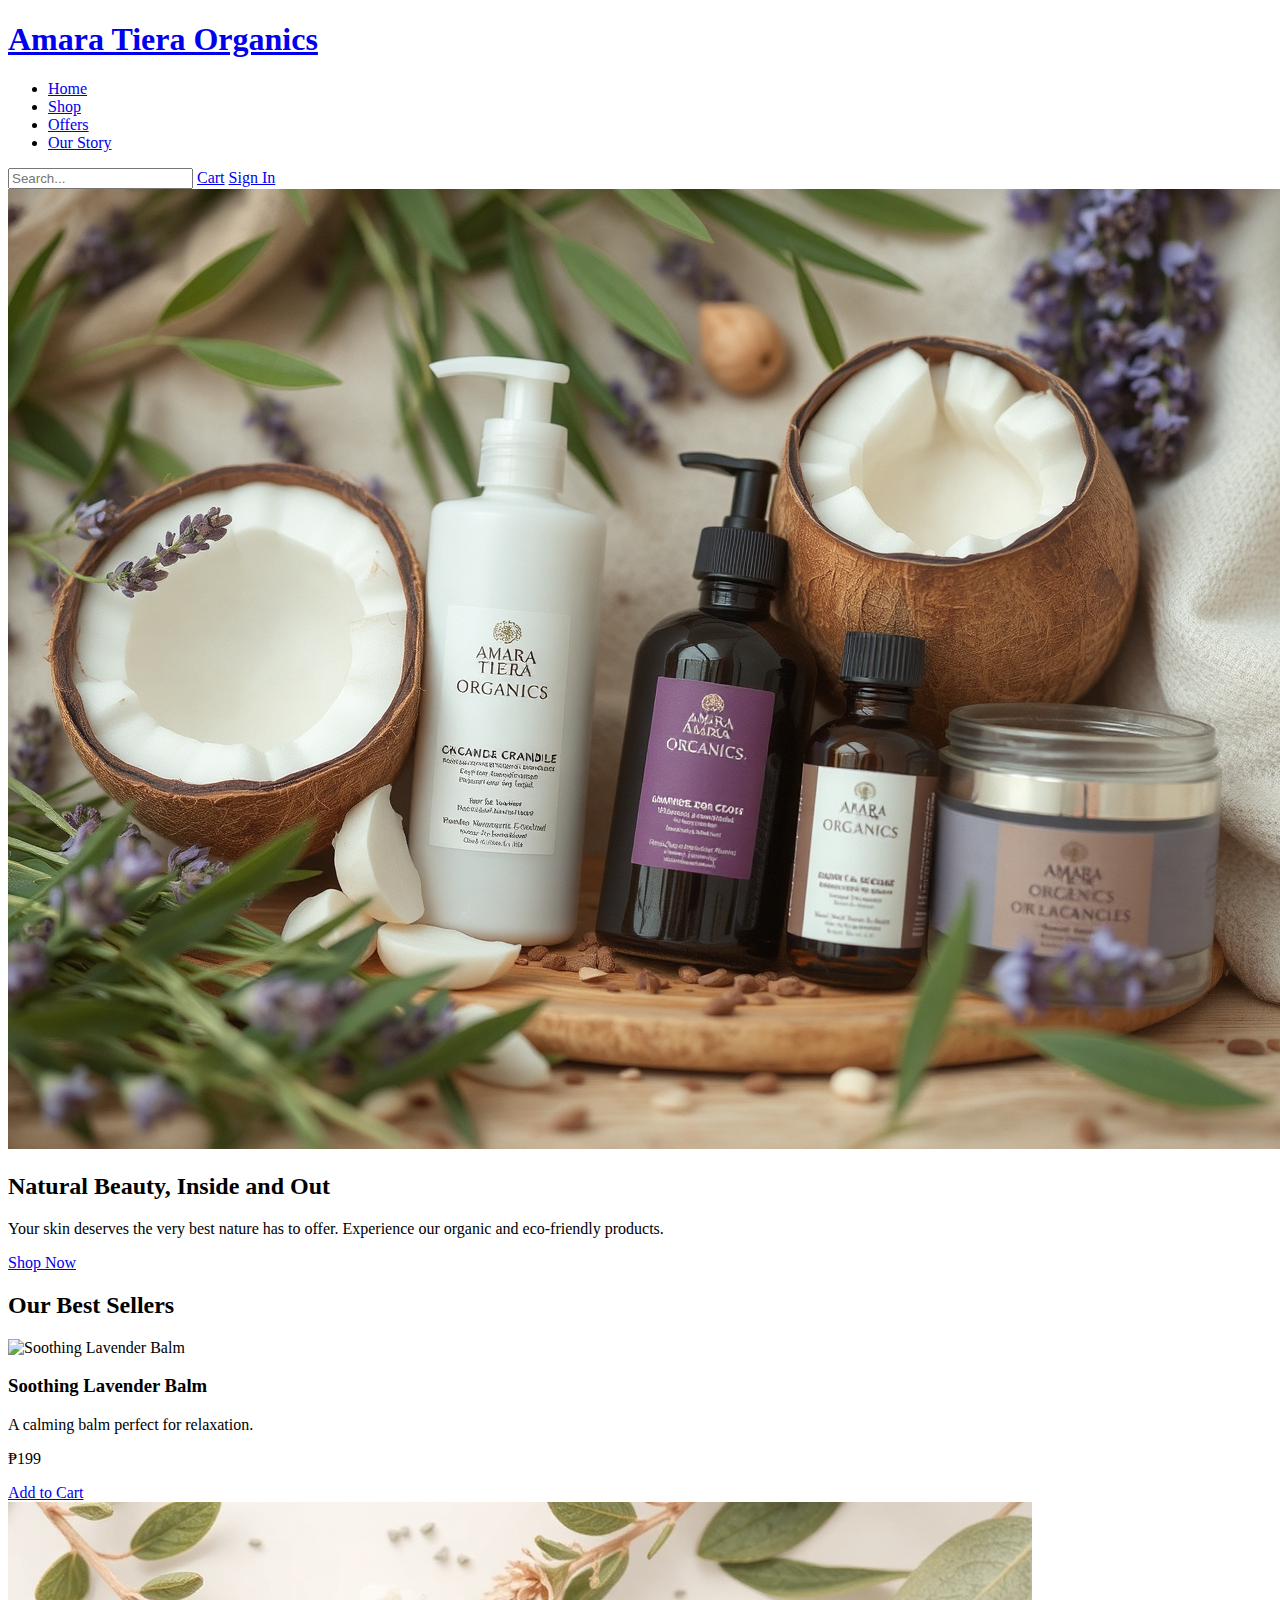
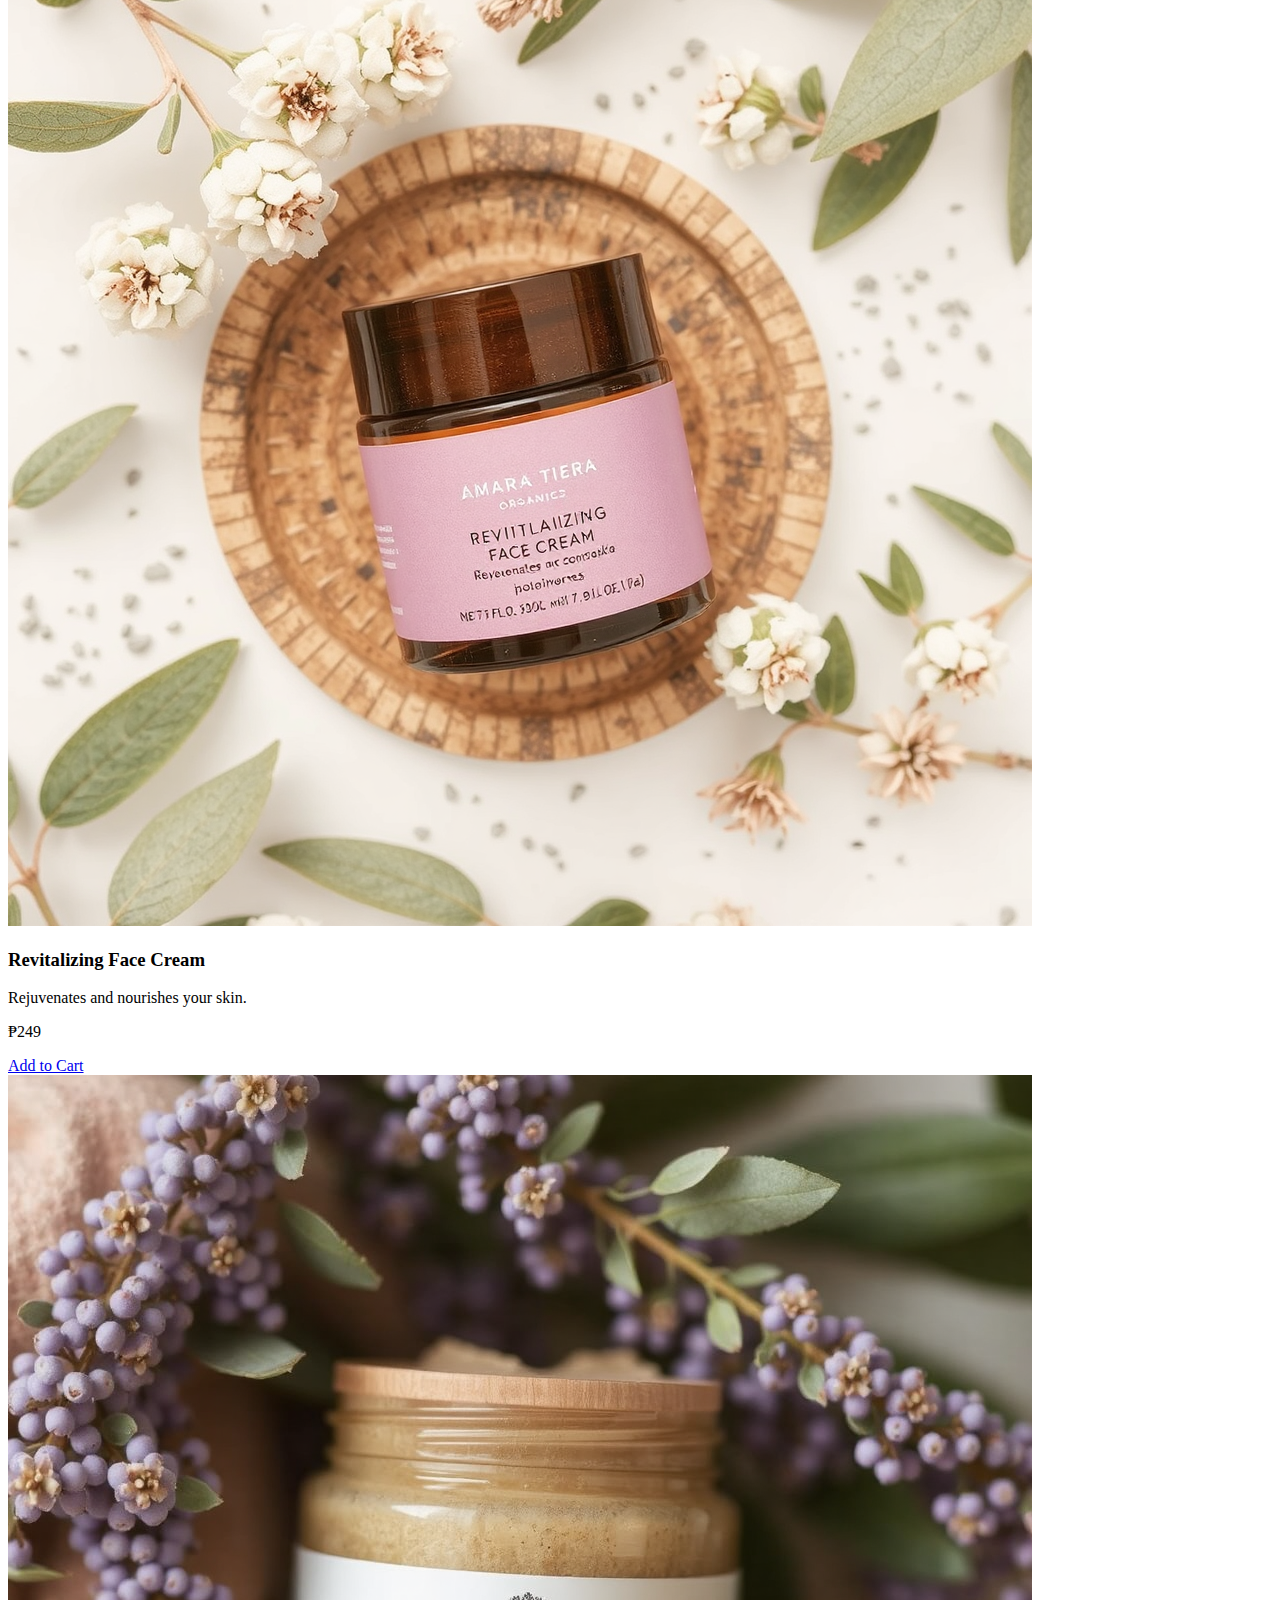
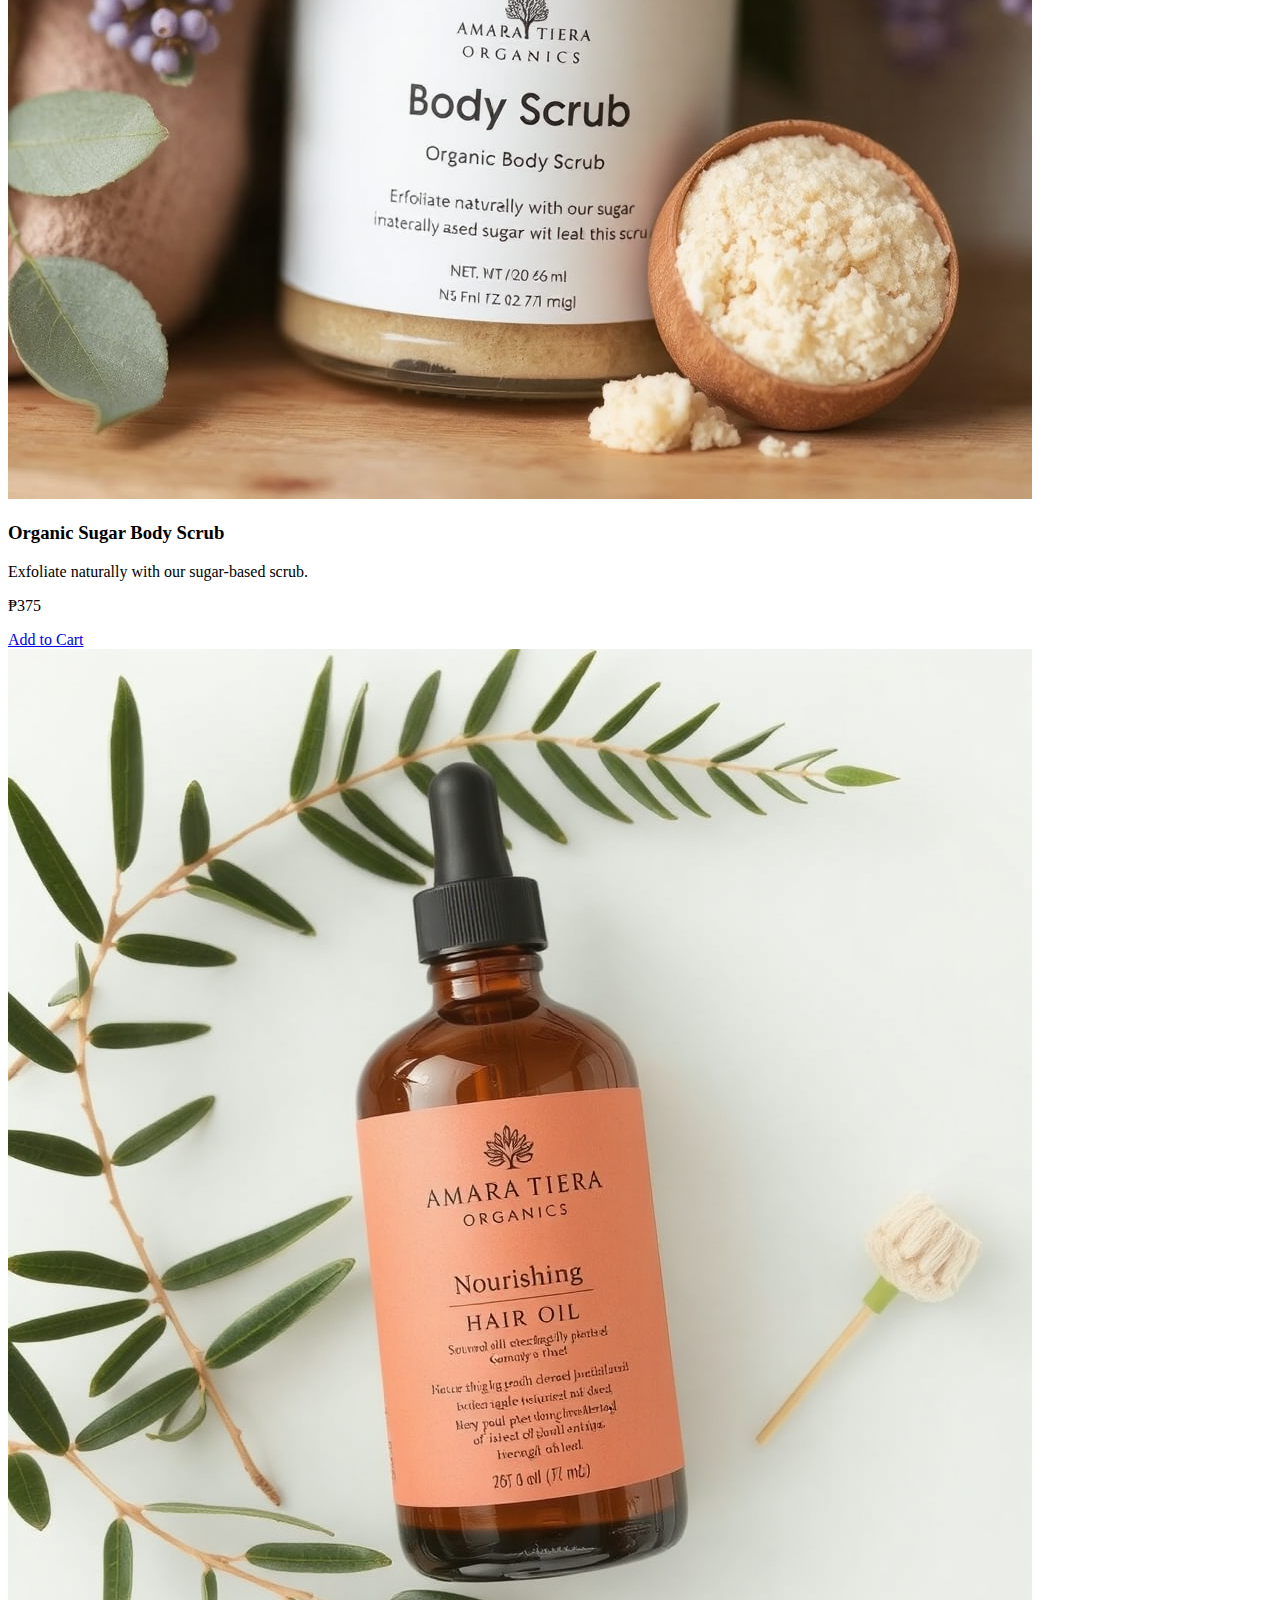
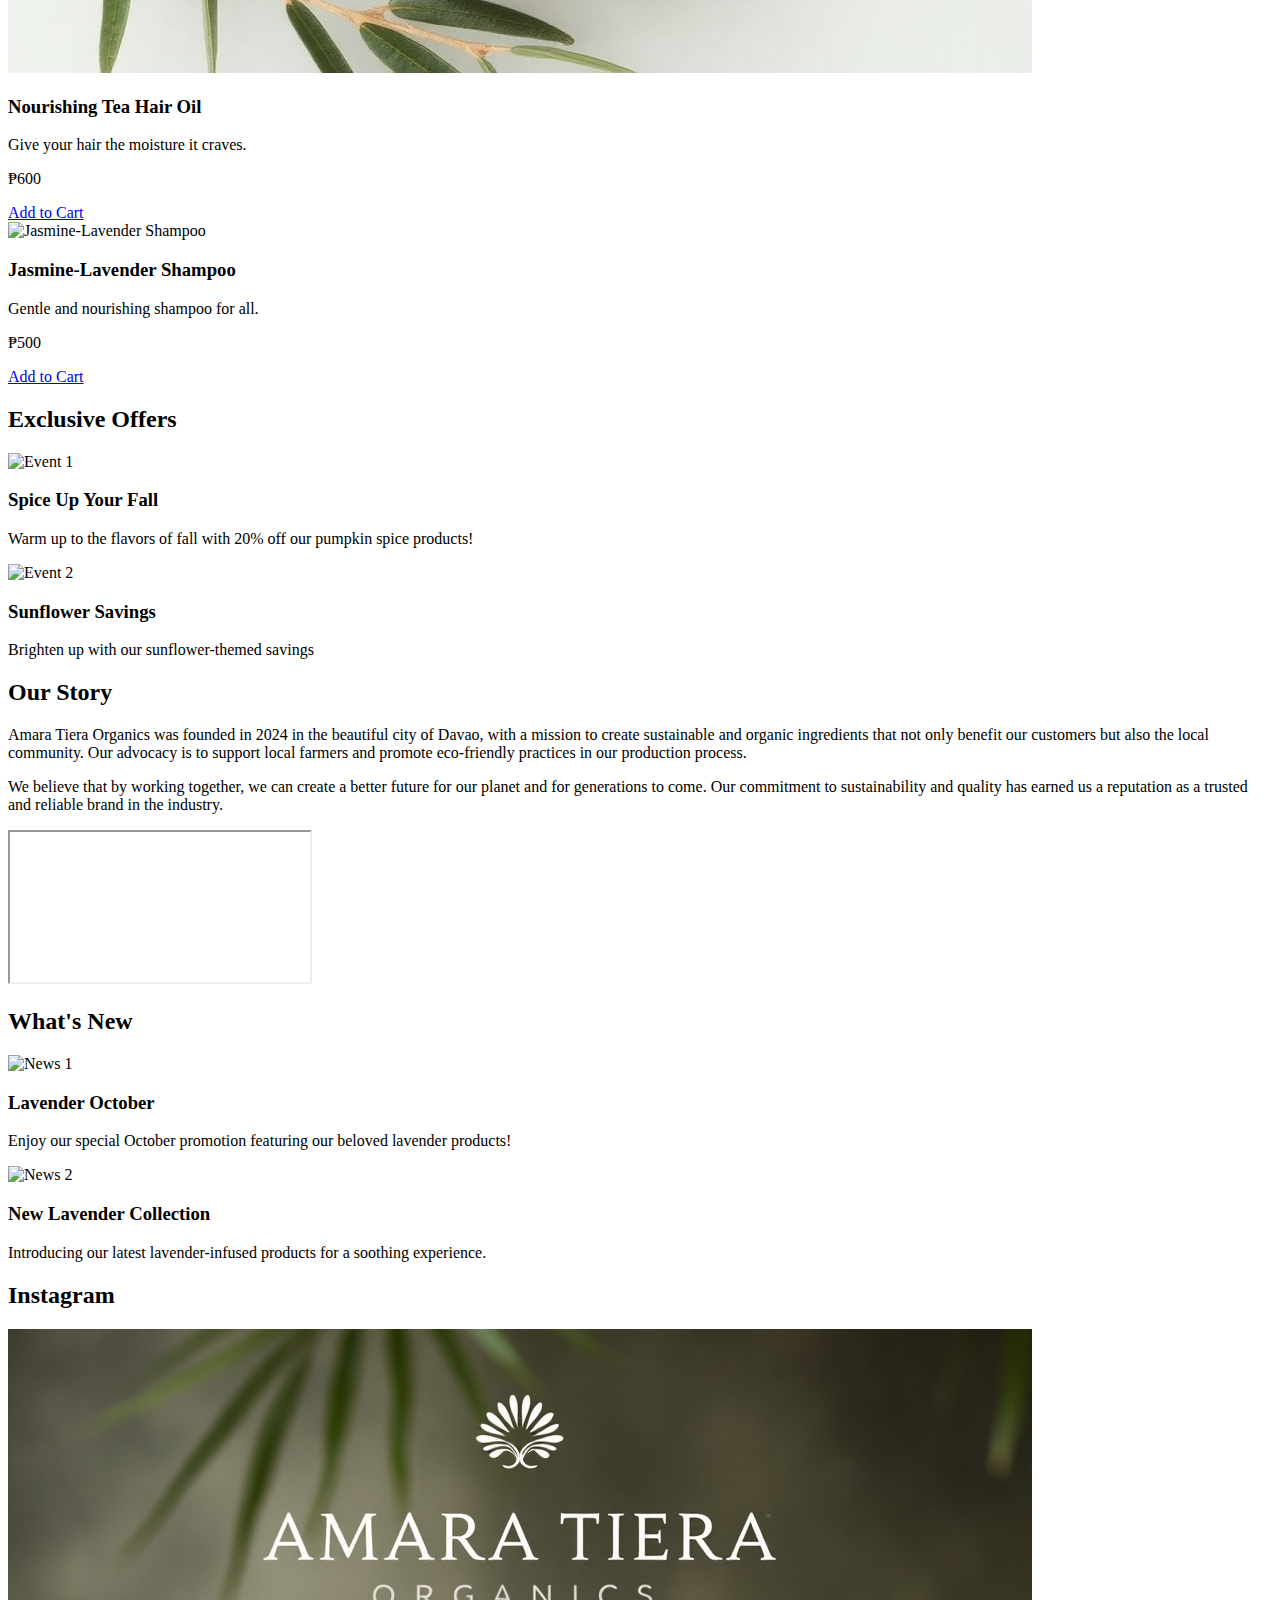
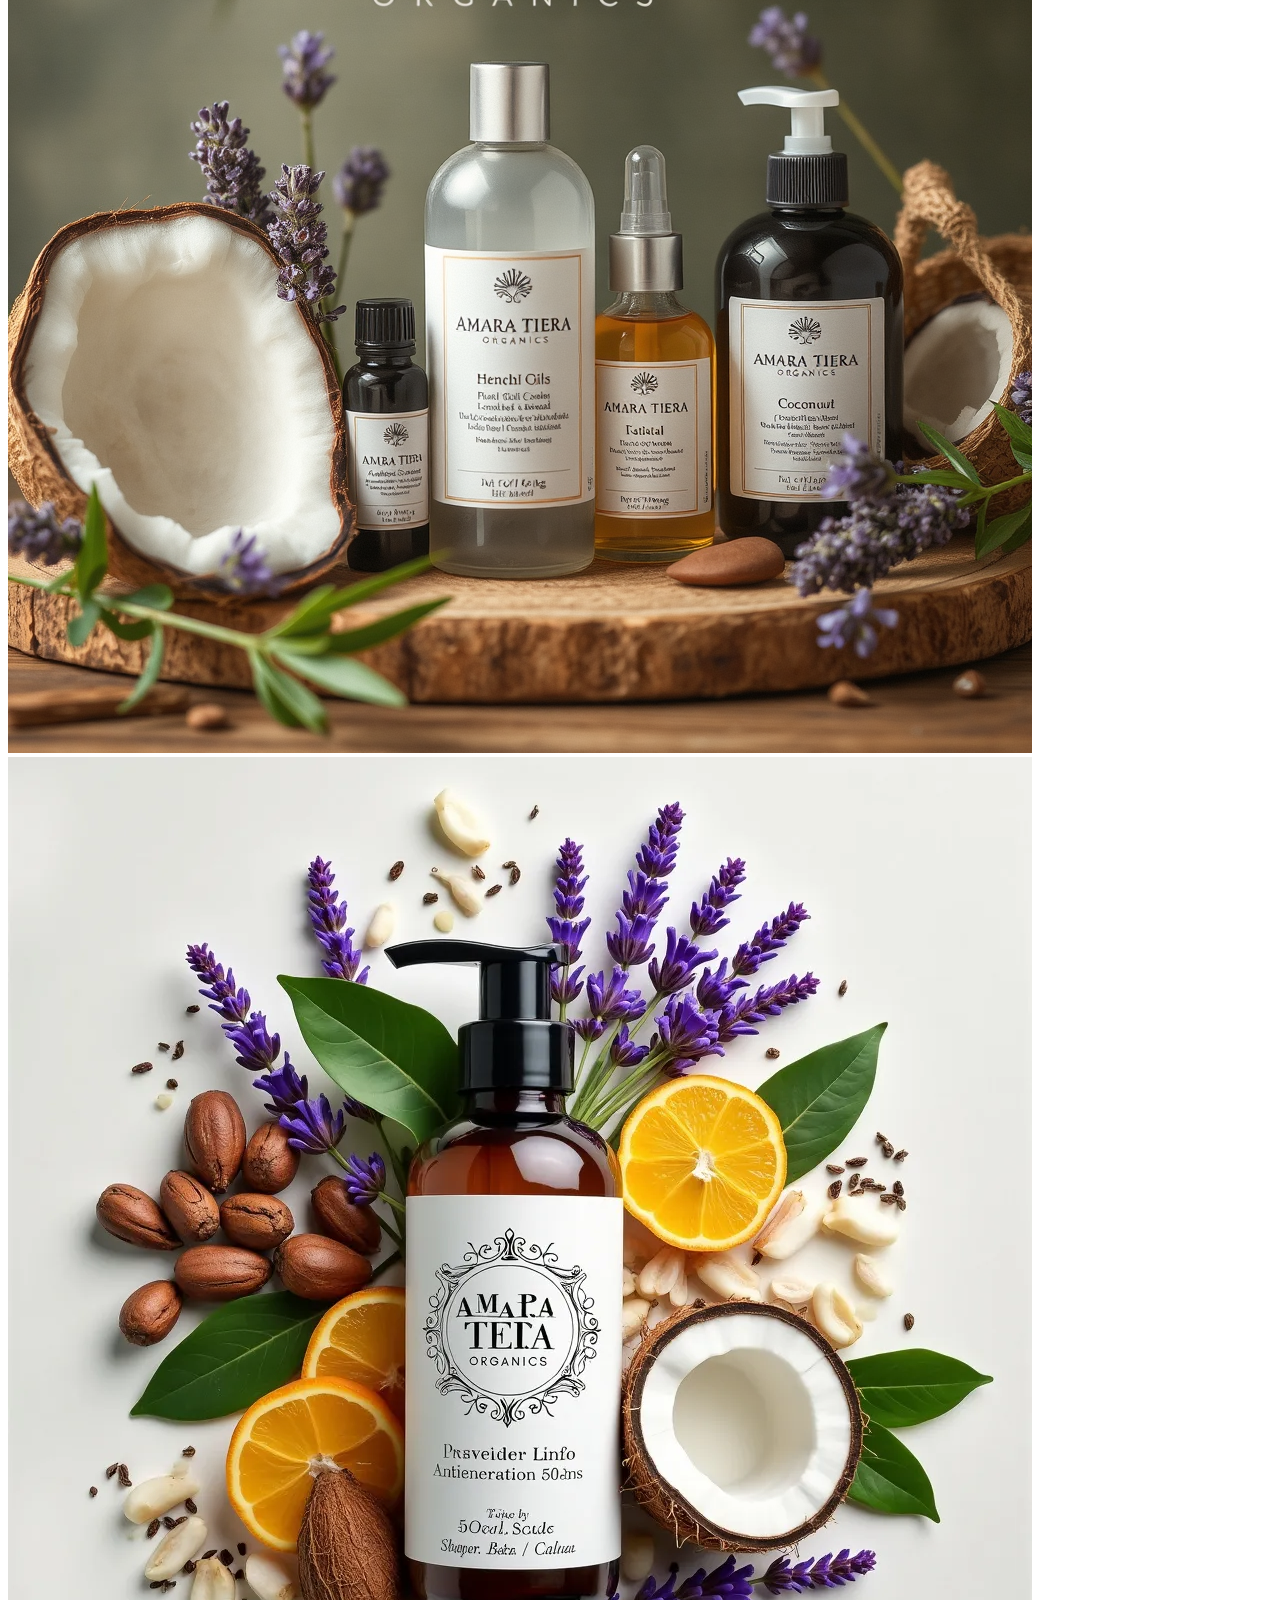
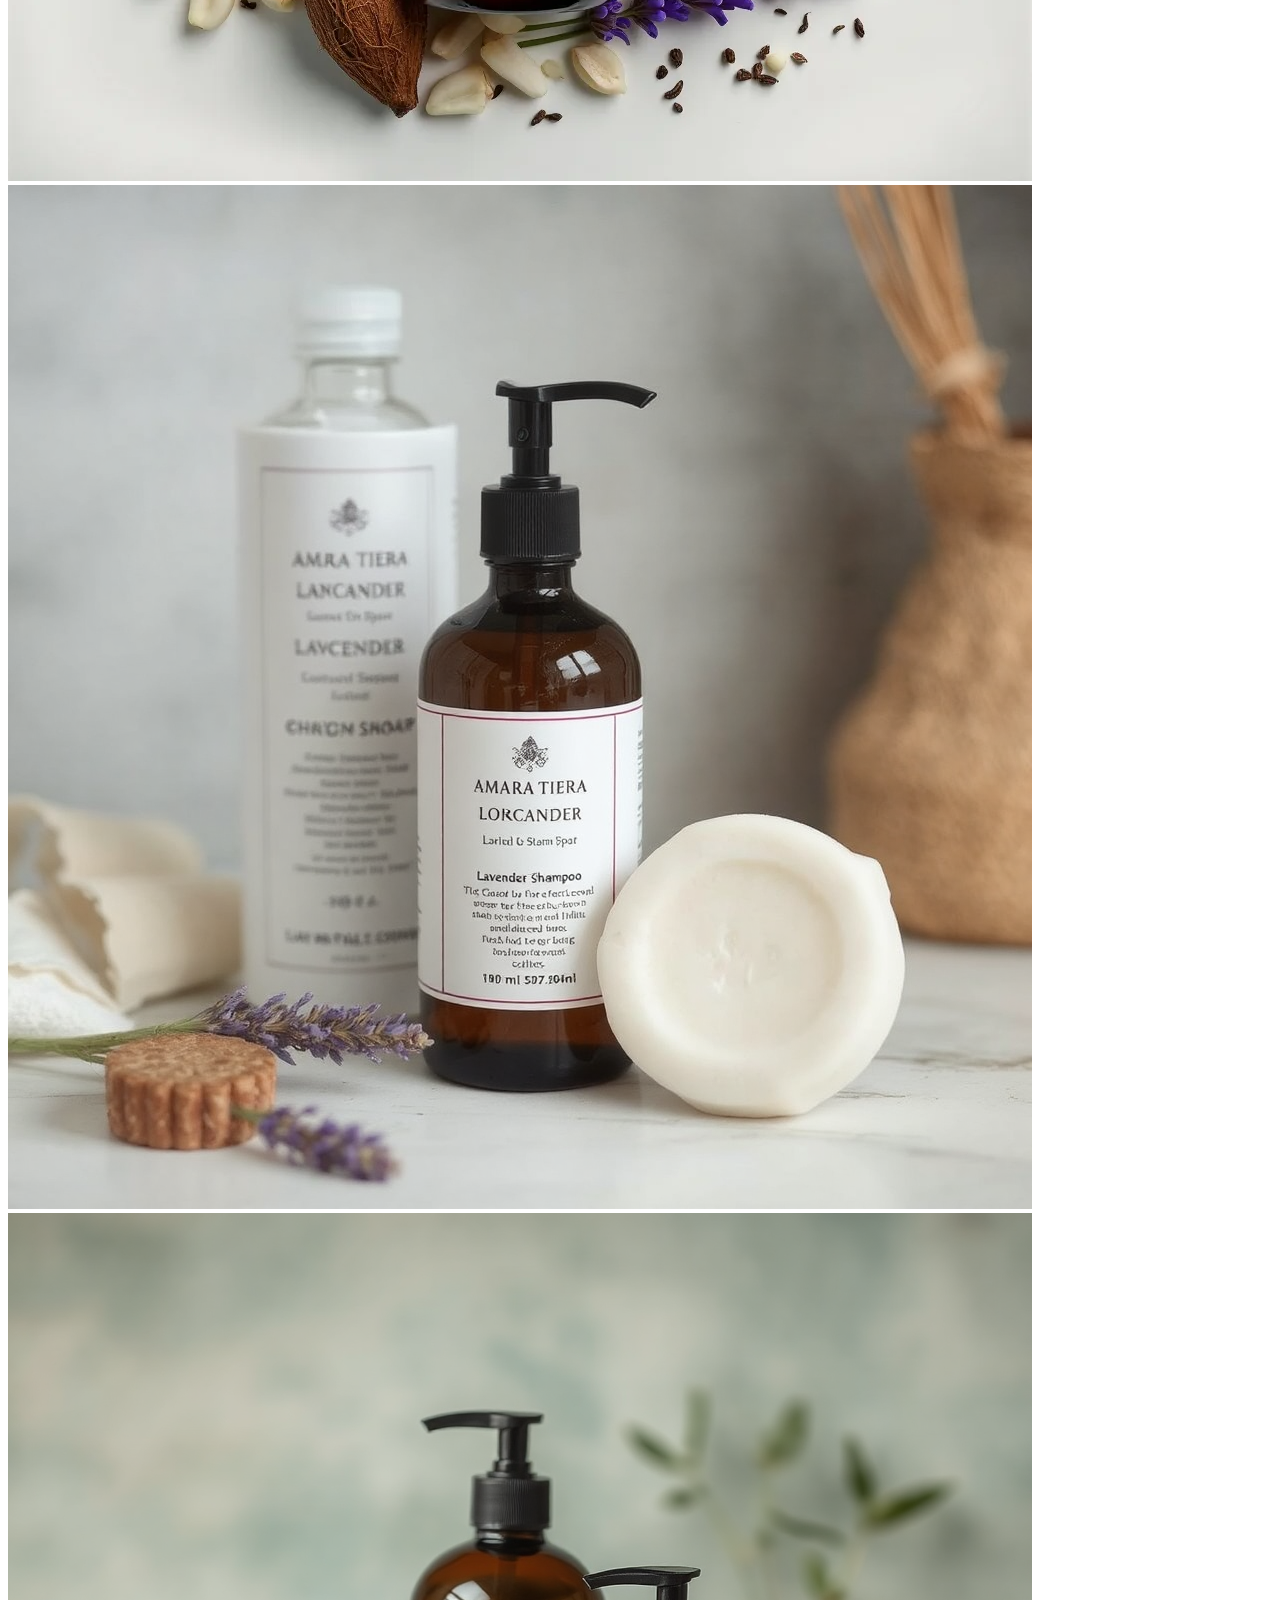
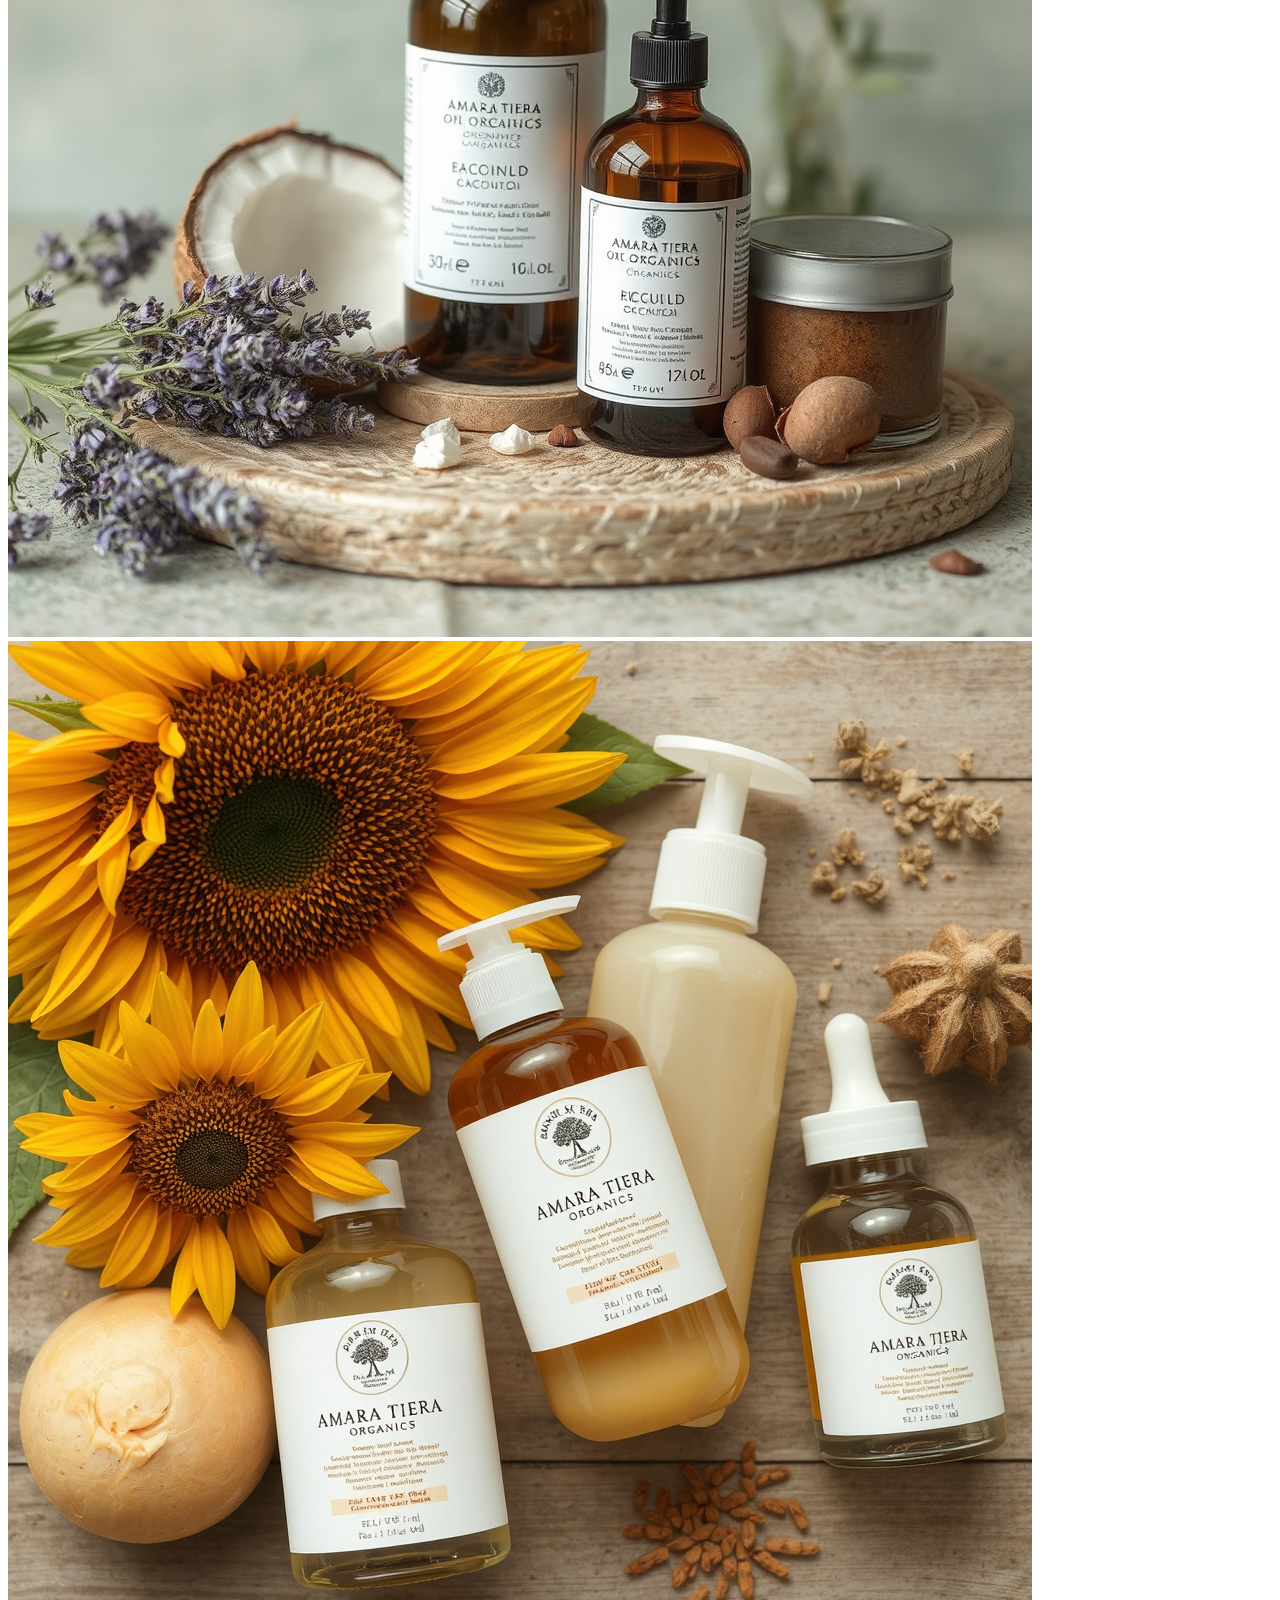
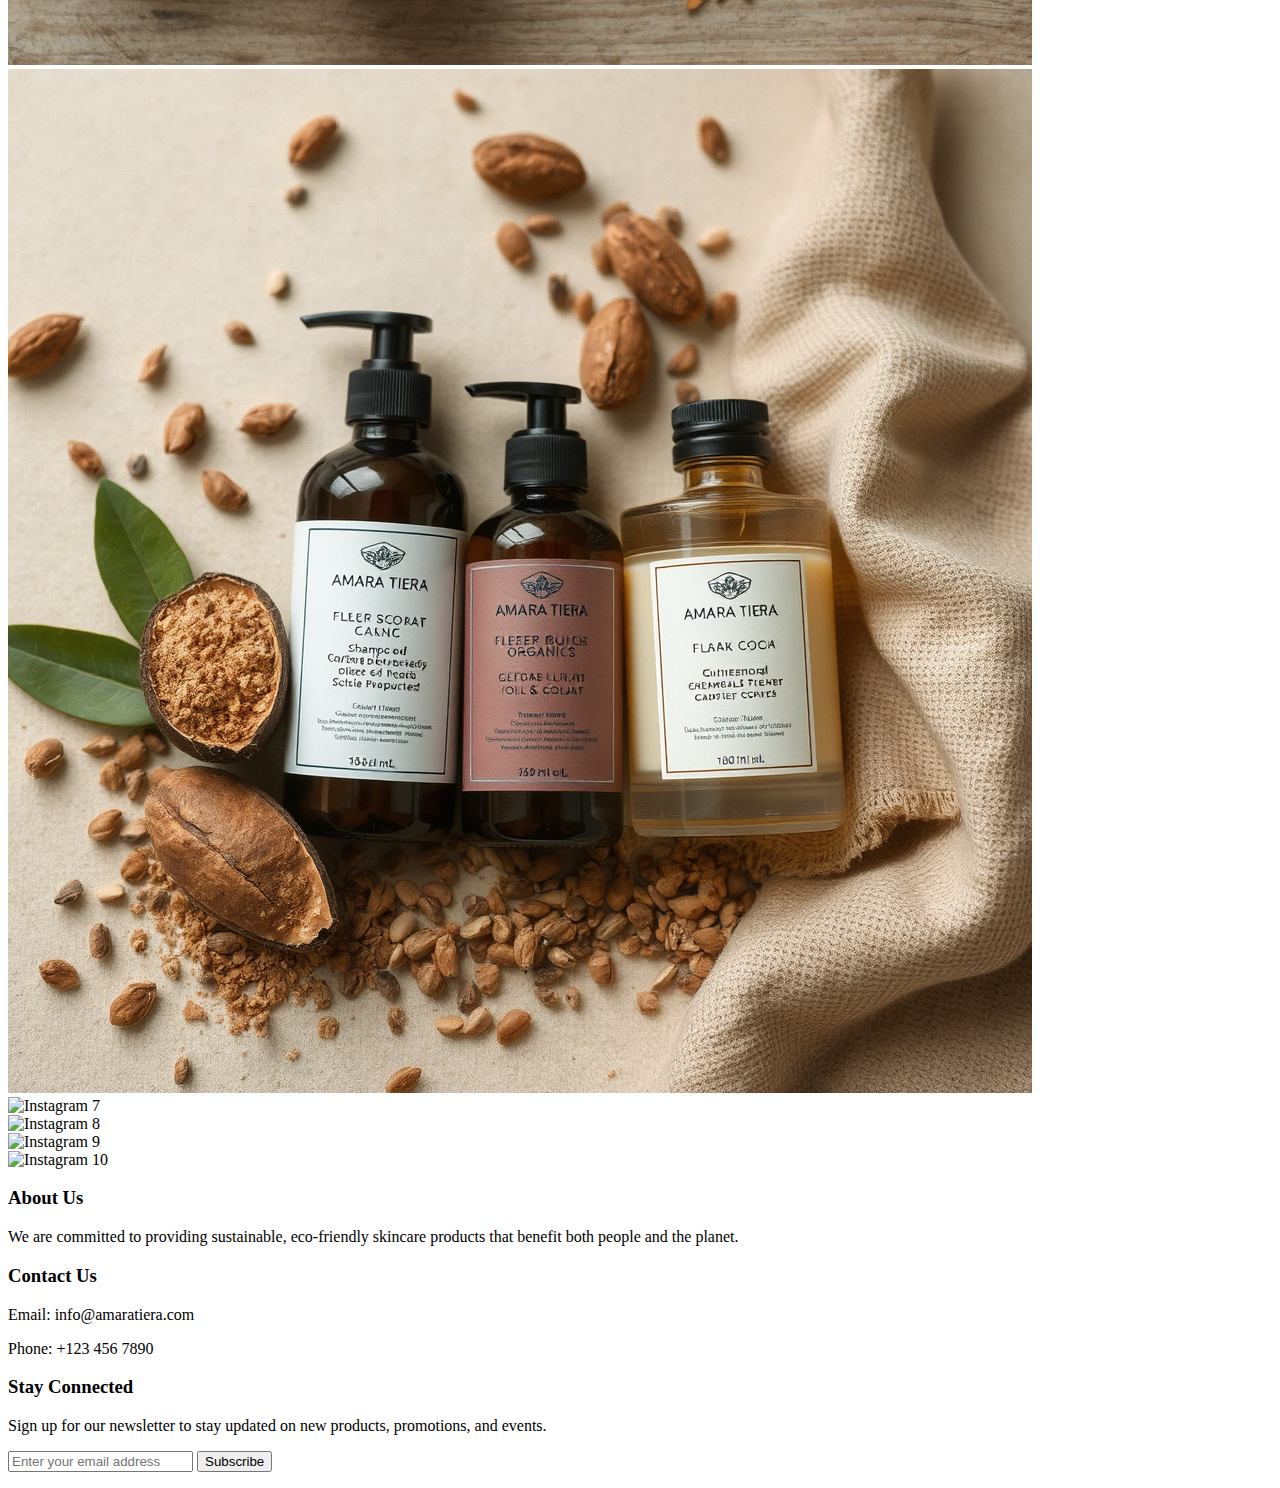
==== commit a737e0f8: "Add files via upload" ====
--- a/index.html
+++ b/index.html
@@ -27,27 +27,27 @@
             <div class="header-right">
                 <input type="text" placeholder="Search..." class="search-bar"><!-- Search Bar -->
                 <a href="#" class="btn">Cart</a><!-- Cart Button -->
-                <a href="#" class="btn">Log In</a><!-- Log In Button -->
+                <a href="#" class="btn">Sign In</a><!-- Sign In Button -->
             </div>
         </div>
     </header>
 
     <!-- Hero Section -->
-    <section class="hero">
+    <section class="hero parallax">
         <img src="images/banner.png" alt="Hero Banner" class="hero-image"> <!-- Banner Image -->
         <div class="hero-text-container">
             <h2>Natural Beauty, Inside and Out</h2> <!-- Main Hero Text -->
             <p>Your skin deserves the very best nature has to offer. Experience our organic and eco-friendly products.</p> <!-- Subtext -->
-            <a href="pages/shop.html" class="btn">Shop Now</a> <!-- Call-to-Action Button -->
+            <a href="shop.html" class="btn">Shop Now</a> <!-- Call-to-Action Button -->
         </div>
     </section>
 
     <!-- Product Section -->
-<section class="products">
+<section class="products fade-in">
     <h2>Our Best Sellers</h2>
     <div class="product-grid">
         <!-- Product 1 -->
-        <div class="product">
+        <div class="product zoom-in">
             <img src="images/lavenderbalm.png" alt="Soothing Lavender Balm">
             <h3 class="product-title">Soothing Lavender Balm</h3>
             <p class="product-description">A calming balm perfect for relaxation.</p>
@@ -55,7 +55,7 @@
             <a href="#" class="btn-cart">Add to Cart</a>
         </div>
         <!-- Product 2 -->
-        <div class="product">
+        <div class="product zoom-in">
             <img src="images/facecream.png" alt="Revitalizing Face Cream">
             <h3 class="product-title">Revitalizing Face Cream</h3>
             <p class="product-description">Rejuvenates and nourishes your skin.</p>
@@ -63,7 +63,7 @@
             <a href="#" class="btn-cart">Add to Cart</a>
         </div>
         <!-- Product 3 -->
-        <div class="product">
+        <div class="product zoom-in">
             <img src="images/bodyscrub.png" alt="Organic Sugar Body Scrub">
             <h3 class="product-title">Organic Sugar Body Scrub</h3>
             <p class="product-description">Exfoliate naturally with our sugar-based scrub.</p>
@@ -71,7 +71,7 @@
             <a href="#" class="btn-cart">Add to Cart</a>
         </div>
         <!-- Product 4 -->
-        <div class="product">
+        <div class="product zoom-in">
             <img src="images/hairoil.png" alt="Nourishing Tea Hair Oil">
             <h3 class="product-title">Nourishing Tea Hair Oil</h3>
             <p class="product-description">Give your hair the moisture it craves.</p>
@@ -79,7 +79,7 @@
             <a href="#" class="btn-cart">Add to Cart</a>
         </div>
         <!-- Product 5 -->
-        <div class="product">
+        <div class="product zoom-in">
             <img src="images/jasshampoo.png" alt="Jasmine-Lavender Shampoo">
             <h3 class="product-title">Jasmine-Lavender Shampoo</h3>
             <p class="product-description">Gentle and nourishing shampoo for all.</p>
@@ -90,7 +90,7 @@
 </section>
 
 <!-- Event Section -->
-<section class="events">
+<section class="events fade-in">
     <h2>Exclusive Offers</h2>
     <div class="event-grid">
         <!-- Event 1 -->
@@ -109,7 +109,7 @@
 </section>
 
     <!-- Our Story Section -->
-<section class="our-story">
+<section class="our-story slide-in">
     <div class="story-container">
         <div class="story-text">
             <h2>Our Story</h2>
@@ -124,7 +124,7 @@
 </section>
 
     <!-- What's New Section -->
-    <section class="whats-new">
+    <section class="whats-new slide-in">
         <h2>What's New</h2>
         <div class="news-grid">
             <!-- News 1 -->
@@ -143,7 +143,7 @@
     </section>
 
     <!-- Instagram Section -->
-    <section class="instagram">
+    <section class="instagram zoom-in">
         <h2>Instagram</h2>
         <div class="instagram-grid">
             <!-- Instagram Posts -->
@@ -170,21 +170,23 @@
                 <p>We are committed to providing sustainable, eco-friendly skincare products that benefit both people and the planet.</p>
             </div>
             <div class="footer-col">
-                    <h3>Contact Us</h3>
-                    <p>Email: info@amaratiera.com</p>
-                    <p>Phone: +123 456 7890</p>
-                </div>
-
+                <h3>Contact Us</h3>
+                <p>Email: info@amaratiera.com</p>
+                <p>Phone: +123 456 7890</p>
+            </div>
             <div class="footer-col">
                 <h3>Stay Connected</h3>
                 <p>Sign up for our newsletter to stay updated on new products, promotions, and events.</p>
-                <form>
-                    <input type="email" placeholder="Enter your email address">
-                    <button>Subscribe</button>
+                <form id="subscription-form" class="newsletter-form">
+                    <input type="email" id="email" placeholder="Enter your email address" required>
+                    <button type="submit">Subscribe</button>
                 </form>
+                <p id="subscription-message" style="color: red; margin-top: 10px;"></p>
             </div>
         </div>
     </div>
 </footer>
+<script src="scripts/subscription.js"></script>
+<script src="scripts/animations.js"></script>
 </body>
 </html>
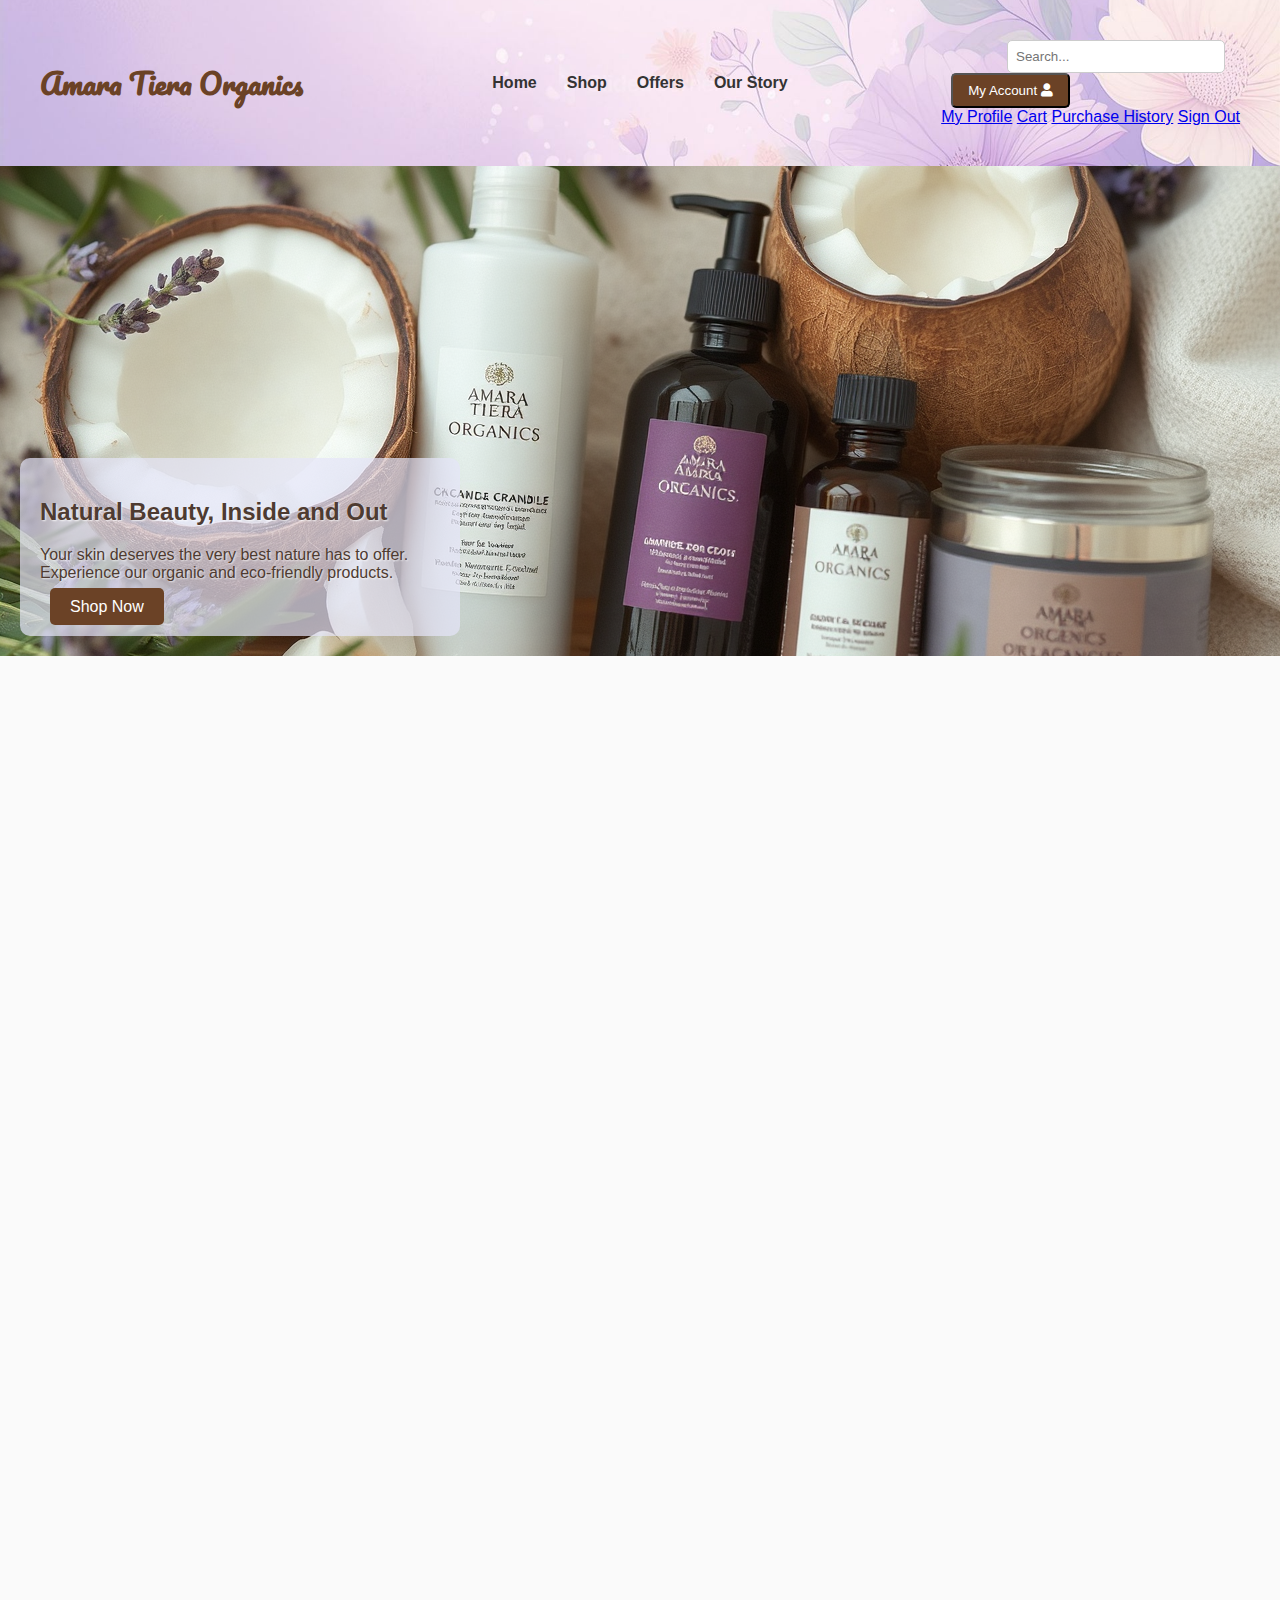
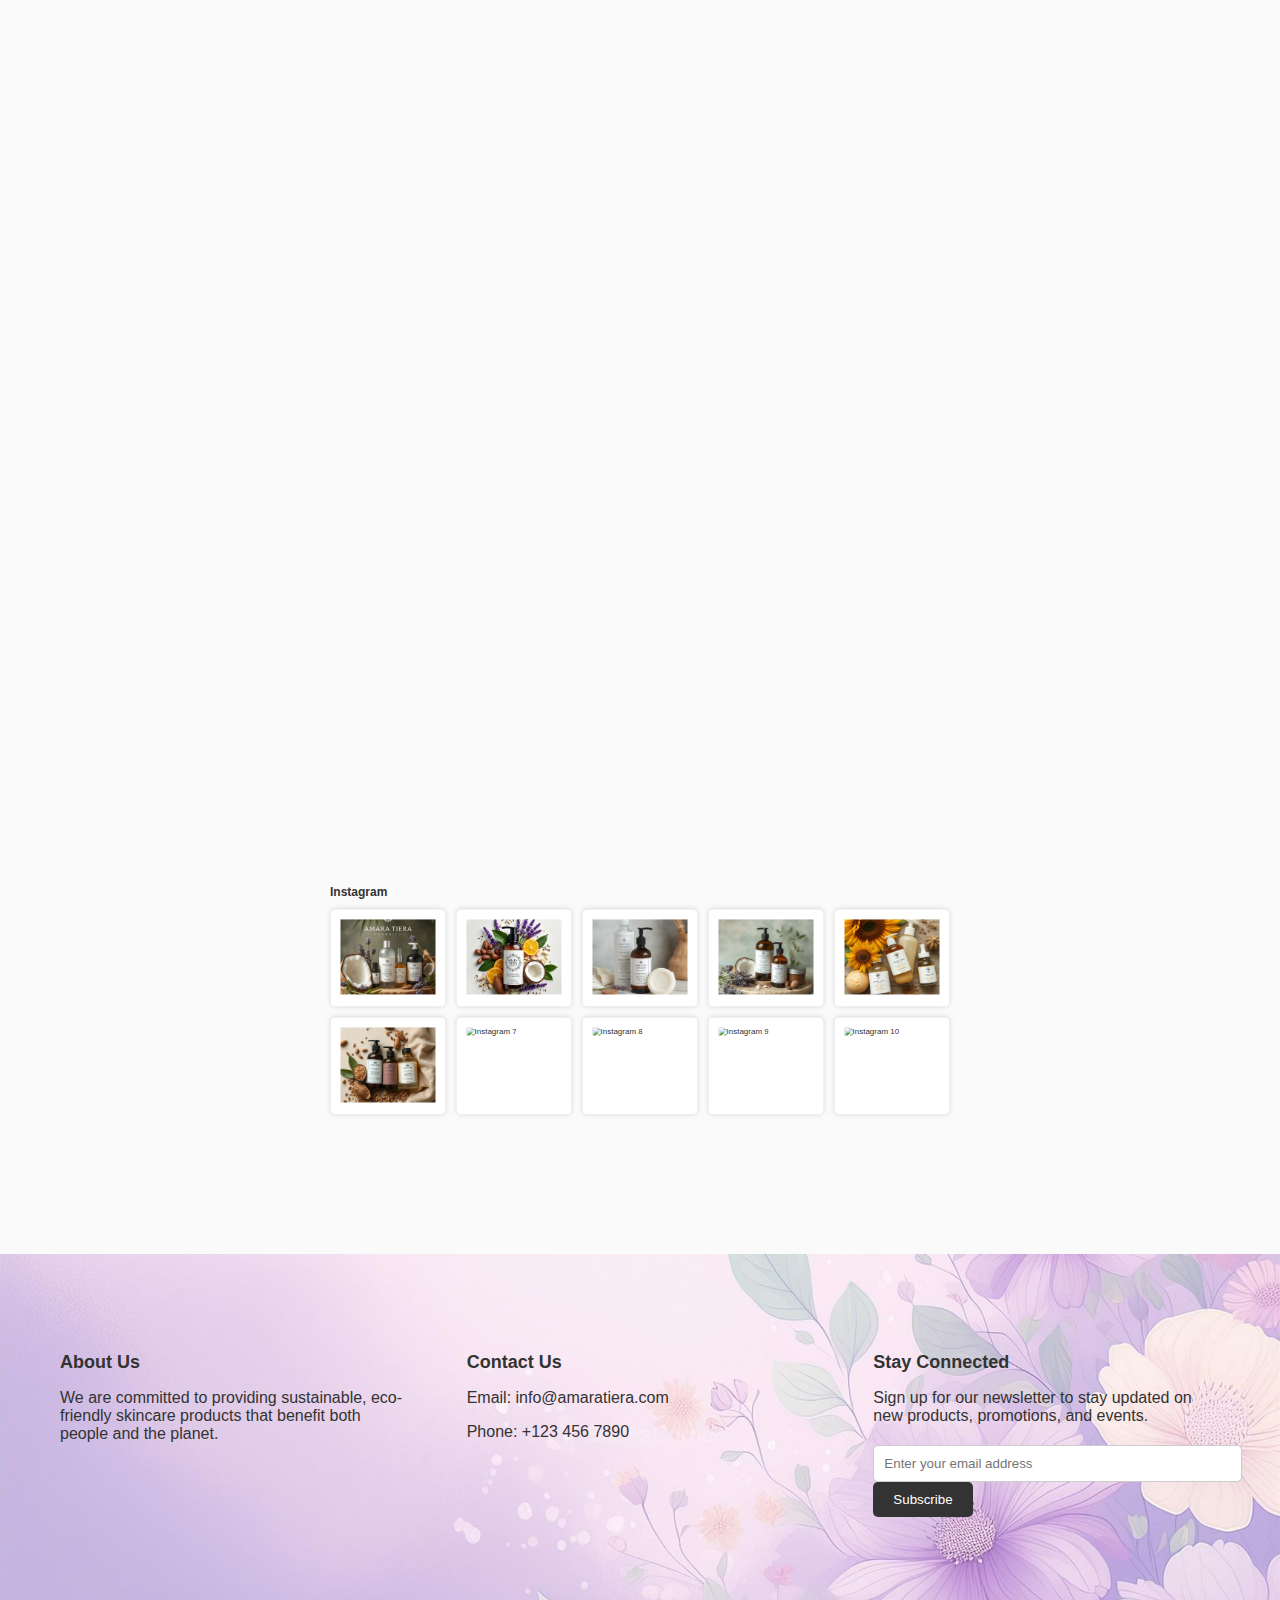
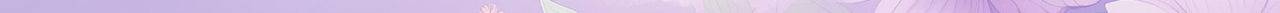
==== commit ee5a4055: "Add files via upload" ====
--- a/index.html
+++ b/index.html
@@ -18,7 +18,7 @@
             </div>
             <nav>
                 <ul>
-		    <li><a href="index.html">Home</a></li>
+                    <li><a href="index.html">Home</a></li>
                     <li><a href="shop.html">Shop</a></li>
                     <li><a href="offers.html">Offers</a></li>
                     <li><a href="ourstory.html">Our Story</a></li>
@@ -26,8 +26,15 @@
             </nav>
             <div class="header-right">
                 <input type="text" placeholder="Search..." class="search-bar"><!-- Search Bar -->
-                <a href="#" class="btn">Cart</a><!-- Cart Button -->
-                <a href="#" class="btn">Sign In</a><!-- Sign In Button -->
+                <div class="my-account">
+                    <button class="btn" id="account-btn">My Account <i class="fas fa-user"></i></button>
+                    <div class="dropdown-content" id="account-dropdown">
+                        <a href="profile.html">My Profile</a>
+                        <a href="cart.html">Cart</a>
+                        <a href="purchase-history.html">Purchase History</a>
+                        <a href="signout.html">Sign Out</a>
+                    </div>
+                </div>
             </div>
         </div>
     </header>
@@ -43,88 +50,88 @@
     </section>
 
     <!-- Product Section -->
-<section class="products fade-in">
-    <h2>Our Best Sellers</h2>
-    <div class="product-grid">
-        <!-- Product 1 -->
-        <div class="product zoom-in">
-            <img src="images/lavenderbalm.png" alt="Soothing Lavender Balm">
-            <h3 class="product-title">Soothing Lavender Balm</h3>
-            <p class="product-description">A calming balm perfect for relaxation.</p>
-            <p class="product-price">₱199</p>
-            <a href="#" class="btn-cart">Add to Cart</a>
-        </div>
-        <!-- Product 2 -->
-        <div class="product zoom-in">
-            <img src="images/facecream.png" alt="Revitalizing Face Cream">
-            <h3 class="product-title">Revitalizing Face Cream</h3>
-            <p class="product-description">Rejuvenates and nourishes your skin.</p>
-            <p class="product-price">₱249</p>
-            <a href="#" class="btn-cart">Add to Cart</a>
-        </div>
-        <!-- Product 3 -->
-        <div class="product zoom-in">
-            <img src="images/bodyscrub.png" alt="Organic Sugar Body Scrub">
-            <h3 class="product-title">Organic Sugar Body Scrub</h3>
-            <p class="product-description">Exfoliate naturally with our sugar-based scrub.</p>
-            <p class="product-price">₱375</p>
-            <a href="#" class="btn-cart">Add to Cart</a>
-        </div>
-        <!-- Product 4 -->
-        <div class="product zoom-in">
-            <img src="images/hairoil.png" alt="Nourishing Tea Hair Oil">
-            <h3 class="product-title">Nourishing Tea Hair Oil</h3>
-            <p class="product-description">Give your hair the moisture it craves.</p>
-            <p class="product-price">₱600</p>
-            <a href="#" class="btn-cart">Add to Cart</a>
-        </div>
-        <!-- Product 5 -->
-        <div class="product zoom-in">
-            <img src="images/jasshampoo.png" alt="Jasmine-Lavender Shampoo">
-            <h3 class="product-title">Jasmine-Lavender Shampoo</h3>
-            <p class="product-description">Gentle and nourishing shampoo for all.</p>
-            <p class="product-price">₱500</p>
-            <a href="#" class="btn-cart">Add to Cart</a>
-        </div>
-    </div>
-</section>
-
-<!-- Event Section -->
-<section class="events fade-in">
-    <h2>Exclusive Offers</h2>
-    <div class="event-grid">
-        <!-- Event 1 -->
-        <div class="event">
-            <img src="images/pumpkin.jpg" alt="Event 1">
-            <h3>Spice Up Your Fall</h3>
-            <p>Warm up to the flavors of fall with 20% off our pumpkin spice products!</p>
-        </div>
-        <!-- Event 2 -->
-        <div class="event">
-            <img src="images/sunflower.jpg" alt="Event 2">
-            <h3>Sunflower Savings</h3>
-            <p>Brighten up with our sunflower-themed savings</p>
-        </div>
-    </div>
-</section>
+    <section class="products fade-in">
+        <h2>Our Best Sellers</h2>
+        <div class="product-grid">
+            <!-- Product 1 -->
+            <div class="product zoom-in">
+                <img src="images/lavenderbalm.png" alt="Soothing Lavender Balm">
+                <h3 class="product-title">Soothing Lavender Balm</h3>
+                <p class="product-description">A calming balm perfect for relaxation.</p>
+                <p class="product-price">₱199</p>
+                <a href="#" class="btn-cart">Add to Cart</a>
+            </div>
+            <!-- Product 2 -->
+            <div class="product zoom-in">
+                <img src="images/facecream.png" alt="Revitalizing Face Cream">
+                <h3 class="product-title">Revitalizing Face Cream</h3>
+                <p class="product-description">Rejuvenates and nourishes your skin.</p>
+                <p class="product-price">₱249</p>
+                <a href="#" class="btn-cart">Add to Cart</a>
+            </div>
+            <!-- Product 3 -->
+            <div class="product zoom-in">
+                <img src="images/bodyscrub.png" alt="Organic Sugar Body Scrub">
+                <h3 class="product-title">Organic Sugar Body Scrub</h3>
+                <p class="product-description">Exfoliate naturally with our sugar-based scrub.</p>
+                <p class="product-price">₱375</p>
+                <a href="#" class="btn-cart">Add to Cart</a>
+            </div>
+            <!-- Product 4 -->
+            <div class="product zoom-in">
+                <img src="images/hairoil.png" alt="Nourishing Tea Hair Oil">
+                <h3 class="product-title">Nourishing Tea Hair Oil</h3>
+                <p class="product-description">Give your hair the moisture it craves .</p>
+                <p class="product-price">₱600</p>
+                <a href="#" class="btn-cart">Add to Cart</a>
+            </div>
+            <!-- Product 5 -->
+            <div class="product zoom-in">
+                <img src="images/jasshampoo.png" alt="Jasmine-Lavender Shampoo">
+                <h3 class="product-title">Jasmine-Lavender Shampoo</h3>
+                <p class="product-description">Gentle and nourishing shampoo for all.</p>
+                <p class="product-price">₱500</p>
+                <a href="#" class="btn-cart">Add to Cart</a>
+            </div>
+        </div>
+    </section>
+
+    <!-- Event Section -->
+    <section class="events fade-in">
+        <h2>Exclusive Offers</h2>
+        <div class="event-grid">
+            <!-- Event 1 -->
+            <div class="event">
+                <img src="images/pumpkin.jpg" alt="Event 1">
+                <h3>Spice Up Your Fall</h3>
+                <p>Warm up to the flavors of fall with 20% off our pumpkin spice products!</p>
+            </div>
+            <!-- Event 2 -->
+            <div class="event">
+                <img src="images/sunflower.jpg" alt="Event 2">
+                <h3>Sunflower Savings</h3>
+                <p>Brighten up with our sunflower-themed savings</p>
+            </div>
+        </div>
+    </section>
 
     <!-- Our Story Section -->
-<section class="our-story slide-in">
-    <div class="story-container">
-        <div class="story-text">
-            <h2>Our Story</h2>
-            <p>Amara Tiera Organics was founded in 2024 in the beautiful city of Davao, with a mission to create sustainable and organic ingredients that not only benefit our customers but also the local community. Our advocacy is to support local farmers and promote eco-friendly practices in our production process.</p>
-            <p>We believe that by working together, we can create a better future for our planet and for generations to come. Our commitment to sustainability and quality has earned us a reputation as a trusted and reliable brand in the industry.</p>
-        </div>
-        <div class="video-container">
-            <!-- Embed video using iframe -->
-            <iframe src="https://www.youtube.com/embed/jkGdsTjyHKI" title="Our Journey" allow="accelerometer; autoplay; clipboard-write; encrypted-media; gyroscope; picture-in-picture" allowfullscreen></iframe>
-        </div>
-    </div>
-</section>
+    <section class="our-story fade-in">
+        <div class="story-container">
+            <div class="story-text">
+                <h2>Our Story</h2>
+                <p>Amara Tiera Organics was founded in 2024 in the beautiful city of Davao, with a mission to create sustainable and organic ingredients that not only benefit our customers but also the local community. Our advocacy is to support local farmers and promote eco-friendly practices in our production process.</p>
+                <p>We believe that by working together, we can create a better future for our planet and for generations to come. Our commitment to sustainability and quality has earned us a reputation as a trusted and reliable brand in the industry.</p>
+            </div>
+            <div class="video-container">
+                <!-- Embed video using iframe -->
+                <iframe src="https://www.youtube.com/embed/jkGdsTjyHKI" title="Our Journey" allow="accelerometer; autoplay; clipboard-write; encrypted-media; gyroscope; picture-in-picture" allowfullscreen></iframe>
+            </div>
+        </div>
+    </section>
 
     <!-- What's New Section -->
-    <section class="whats-new slide-in">
+    <section class="whats-new fade-in">
         <h2>What's New</h2>
         <div class="news-grid">
             <!-- News 1 -->
@@ -157,36 +164,37 @@
             <div class="instagram-post"><img src="images/insta7.png" alt="Instagram 7"></div>
             <div class="instagram-post"><img src="images/insta8.png" alt="Instagram 8"></div>
             <div class="instagram-post"><img src="images/insta9.png" alt="Instagram 9"></div>
-            <div class="instagram-post"><img src="images/insta10.png" alt="Instagram 10"></div>
+            <div class=" instagram-post"><img src="images/insta10.png" alt="Instagram 10"></div>
         </div>
     </section>
 
     <!-- Footer Section -->
-<footer>
-    <div class="container">
-        <div class="footer-grid">
-            <div class="footer-col">
-                <h3>About Us</h3>
-                <p>We are committed to providing sustainable, eco-friendly skincare products that benefit both people and the planet.</p>
-            </div>
-            <div class="footer-col">
-                <h3>Contact Us</h3>
-                <p>Email: info@amaratiera.com</p>
-                <p>Phone: +123 456 7890</p>
-            </div>
-            <div class="footer-col">
-                <h3>Stay Connected</h3>
-                <p>Sign up for our newsletter to stay updated on new products, promotions, and events.</p>
-                <form id="subscription-form" class="newsletter-form">
-                    <input type="email" id="email" placeholder="Enter your email address" required>
-                    <button type="submit">Subscribe</button>
-                </form>
-                <p id="subscription-message" style="color: red; margin-top: 10px;"></p>
-            </div>
-        </div>
-    </div>
-</footer>
-<script src="scripts/subscription.js"></script>
-<script src="scripts/animations.js"></script>
+    <footer>
+        <div class="container">
+            <div class="footer-grid">
+                <div class="footer-col">
+                    <h3>About Us</h3>
+                    <p>We are committed to providing sustainable, eco-friendly skincare products that benefit both people and the planet.</p>
+                </div>
+                <div class="footer-col">
+                    <h3>Contact Us</h3>
+                    <p>Email: info@amaratiera.com</p>
+                    <p>Phone: +123 456 7890</p>
+                </div>
+                <div class="footer-col">
+                    <h3>Stay Connected</h3>
+                    <p>Sign up for our newsletter to stay updated on new products, promotions, and events.</p>
+                    <form id="subscription-form" class="newsletter-form">
+                        <input type="email" id="email" placeholder="Enter your email address" required>
+                        <button type="submit">Subscribe</button>
+                    </form>
+                    <p id="subscription-message" style="color: red; margin-top: 10px;"></p>
+                </div>
+            </div>
+        </div>
+    </footer>
+    <script src="scripts/subscription.js"></script>
+    <script src="scripts/animations.js"></script>
+    <script src="scripts/myaccount.js"></script>
 </body>
 </html>
--- a/styles/global.css
+++ b/styles/global.css
@@ -0,0 +1,484 @@
+/* General reset and body styling */
+body {
+    font-family: 'Open Sans', sans-serif;
+    margin: 0;
+    padding: 0;
+    background-color: #fafafa;
+    color: #333;
+}
+
+/* Container for centralized content */
+.container {
+    max-width: 1200px;
+    margin: 0 auto;
+    display: flex;
+    justify-content: space-between;
+    align-items: center;
+    padding: 20px;
+    flex-wrap: wrap; /* Allow items to wrap on smaller screens */
+}
+
+/* Header styling */
+header {
+    background-image: url('../images/background.jpg');
+    background-size: cover;
+    background-position: center;
+    padding: 20px 0;
+    position: sticky;
+    top: 0;
+    z-index: 100;
+}
+
+header h1 {
+    font-family: 'Pacifico', cursive;
+    margin: 0;
+    font-size: 28px;
+    font-weight: bold;
+    color: #6b4226;
+}
+
+header h1 a {
+    color: #6b4226;
+    text-decoration: none;
+}
+
+header nav ul {
+    list-style: none;
+    margin: 0;
+    padding: 0;
+    display: flex;
+    justify-content: center;
+}
+
+header nav ul li {
+    margin: 0 15px;
+}
+
+header nav a {
+    color: #333;
+    text-decoration: none;
+    font-weight: bold;
+}
+
+header nav a:hover {
+    color: #6b4226;
+}
+
+.header-left, .header-right {
+    flex: 1;
+}
+
+.header-right {
+    display: flex;
+    justify-content: flex-end;
+    align-items: center;
+    flex-wrap: wrap; /* Ensure buttons and search wrap on small screens */
+}
+
+.search-bar {
+    padding: 8px;
+    border: 1px solid #ccc;
+    border-radius: 5px;
+    margin-right: 15px;
+    width: 200px;
+}
+
+.btn {
+    background-color: #6b4226;
+    color: #fff;
+    padding: 8px 15px;
+    text-decoration: none;
+    border-radius: 5px;
+    margin-left: 10px;
+}
+
+/* Hero section styling */
+.hero {
+    position: relative;
+    height: 50vh;
+    display: flex;
+    justify-content: flex-start;
+    align-items: flex-end;
+    text-align: left;
+    padding: 20px;
+}
+
+.hero img {
+    position: absolute;
+    top: 0;
+    left: 0;
+    width: 100%;
+    height: 100%;
+    object-fit: cover;
+    z-index: -1;
+}
+
+.hero-text-container {
+    background-color: rgba(230, 230, 250, 0.7);
+    color: #4E3B31;
+    padding: 20px;
+    border-radius: 10px;
+    max-width: 400px;
+}
+
+.hero h2, .hero p {
+    text-shadow: 1px 1px 2px rgba(255, 255, 255, 0.8);
+}
+
+.hero .btn {
+    padding: 10px 20px;
+    background-color: #6b4226;
+    margin-top: 10px;
+}
+
+/* Product section styling */
+.products {
+    padding: 40px 20px;
+    background-color: #f5f5f5;
+}
+
+.product-grid {
+    display: grid;
+    grid-template-columns: repeat(auto-fill, minmax(220px, 1fr));
+    grid-gap: 20px;
+}
+
+.product {
+    background-color: #fff;
+    padding: 20px;
+    border: 1px solid #ddd;
+    border-radius: 10px;
+    text-align: center;
+}
+
+.product img {
+    width: 100%;
+    height: auto;
+    max-height: 200px;
+    object-fit: cover;
+    border-radius: 10px;
+}
+
+.product h3 {
+    margin-top: 15px;
+    color: #6b4226;
+}
+
+.product p {
+    margin: 10px 0;
+}
+
+.btn-cart {
+    background-color: #6b4226;
+    color: #fff;
+    padding: 10px 20px;
+    border-radius: 5px;
+    cursor: pointer;
+}
+
+/* Event section */
+.events {
+    padding: 40px 20px;
+    background-color: #f5f5f5;
+}
+
+.event-grid {
+    display: grid;
+    grid-template-columns: repeat(auto-fill, minmax(300px, 1fr));
+    grid-gap: 20px;
+}
+
+.event {
+    background-color: #fff;
+    padding: 30px;
+    border: 1px solid #ddd;
+    border-radius: 10px;
+    box-shadow: 0 0 10px rgba(0, 0, 0, 0.1);
+    transition: transform 0.2s;
+}
+
+.event:hover {
+    transform: scale(1.05);
+}
+
+.event img {
+    width: 100%;
+    height: auto;
+    max-height: 300px;
+    object-fit: cover;
+    border-radius: 10px 10px 0 0;
+}
+
+.event h3 {
+    margin-top: 0;
+    color: #6b4226;
+}
+
+/* Story section */
+.our-story {
+    padding: 40px 20px;
+    display: flex;
+    justify-content: center;
+    align-items: center;
+}
+
+.story-container {
+    display: flex;
+    justify-content: space-between;
+    align-items: center;
+    max-width: 1200px;
+    margin: 0 auto;
+}
+
+.story-text {
+    flex: 1;
+    padding: 20px;
+}
+
+.story-text h2 {
+    margin-top: 0;
+}
+
+.video-container {
+    flex: 1;
+    padding: 20px;
+}
+
+.video-container iframe {
+    width: 100%;
+    height: 400px;
+    border: none;
+    border-radius: 10px;
+}
+
+/* What's new section */
+.whats-new {
+    padding: 20px;
+}
+
+.news-grid {
+    display: grid;
+    grid-template-columns: repeat(2, 1fr);
+    grid-gap: 20px;
+}
+
+.news {
+    background-color: #fff;
+    padding: 30px;
+    border: 1px solid #ddd;
+    border-radius: 10px;
+    box-shadow: 0 0 10px rgba(0, 0, 0, 0.1);
+    transition: transform 0.2s;
+}
+
+.news:hover {
+    transform: scale(1.05);
+}
+
+.news img {
+    width: 100%;
+    height: auto;
+    max-height: 150px;
+    object-fit: cover;
+    border-radius: 10px 10px 0 0;
+}
+
+.news h3 {
+    margin-top: 0;
+    color: #6b4226;
+}
+
+/* Instagram section */
+.instagram {
+    padding: 20px;
+}
+
+.instagram-grid {
+    display: grid;
+    grid-template-columns: repeat(auto-fill, minmax(220px, 1fr));
+    grid-gap: 20px;
+}
+
+.instagram-post {
+    background-color: #fff;
+    padding: 20px;
+    border: 1px solid #ddd;
+    border-radius: 10px;
+    box-shadow: 0 0 10px rgba(0, 0, 0, 0.1);
+}
+
+.instagram-post img {
+    width: 100%;
+    height: auto;
+    max-height: 150px;
+    object-fit: cover;
+}
+
+/* Footer section styling */
+footer {
+    background-image: url('../images/footer.jpg');
+    background-size: cover;
+    background-position: center;
+    color: #333;
+    padding: 40px 20px;
+}
+
+.footer-grid {
+    display: grid;
+    grid-template-columns: repeat(3, 1fr);
+    grid-gap: 20px;
+}
+
+.footer-col {
+    padding: 20px;
+}
+
+.footer-col h3 {
+    font-size: 18px;
+    font-weight: bold;
+    margin-bottom: 10px;
+}
+
+.footer-col ul {
+    list-style: none;
+    padding: 0;
+    margin: 0;
+}
+
+.footer-col li {
+    margin-bottom: 10px;
+}
+
+.footer-col a {
+    color: #fff;
+    text-decoration: none;
+}
+
+.footer-col a:hover {
+    color: #ccc;
+}
+
+/* Newsletter signup form styling */
+.newsletter-form {
+    margin-top: 20px;
+}
+
+.newsletter-form input[type="email"] {
+    width: 100%;
+    padding: 10px;
+    border: 1px solid #ccc;
+    border-radius: 5px;
+}
+
+.newsletter-form button[type="submit"] {
+    background-color: #333;
+    color: #fff;
+    padding: 10px 20px;
+    border: none;
+    border-radius: 5px;
+    cursor: pointer;
+}
+
+/* Media Queries for smaller screens */
+@media only screen and (max-width: 768px) {
+
+    /* Adjust the main container */
+    .container {
+        flex-direction: column;
+        align-items: flex-start;
+        padding: 10px;
+    }
+
+    .header-right {
+        display: none; /* Hide search bar and buttons */
+    }
+
+    .hero {
+        height: 30vh;
+    }
+
+    .hero-text-container {
+        max-width: 100%;
+        padding: 10px;
+    }
+
+    /* Adjust product and event grids */
+    .product-grid, .event-grid {
+        grid-template-columns: 1fr; /* Single column layout */
+    }
+
+    /* Adjust text and buttons for better readability */
+    .btn, .btn-cart {
+        font-size: 14px;
+        padding: 8px 12px;
+    }
+
+    /* Stack footer columns */
+    .footer-grid {
+        grid-template-columns: 1fr;
+    }
+}
+
+/* Media Queries for very small screens (mobile) */
+@media only screen and (max-width: 480px) {
+
+    .hero h2 {
+        font-size: 18px;
+    }
+
+    .hero p {
+        font-size: 14px;
+    }
+
+    .btn, .btn-cart {
+        font-size: 12px;
+        padding: 6px 10px;
+    }
+
+    /* Stack footer columns */
+    .footer-grid {
+        grid-template-columns: 1fr;
+    }
+}
+
+
+/* Fade-in effect */
+.fade-in {
+  opacity: 0;
+  transition: opacity 1s;
+}
+
+.fade-in.visible {
+  opacity: 1;
+}
+
+/* Slide-in from the side effect */
+.slide-in {
+  transform: translateX(-100%);
+  transition: transform 1s;
+}
+
+.slide-in.visible {
+  transform: translateX(0);
+}
+
+/* Zoom-in effect */
+.zoom-in {
+  transform: scale(0.5);
+  transition: transform 1s;
+}
+
+.zoom-in.visible {
+  transform: scale(1);
+}
+
+/* Parallax scrolling effect */
+.parallax {
+  background-attachment: fixed;
+  background-size: cover;
+  background-position: center;
+}
+
+.parallax.scrolled {
+  background-attachment: scroll;
+}
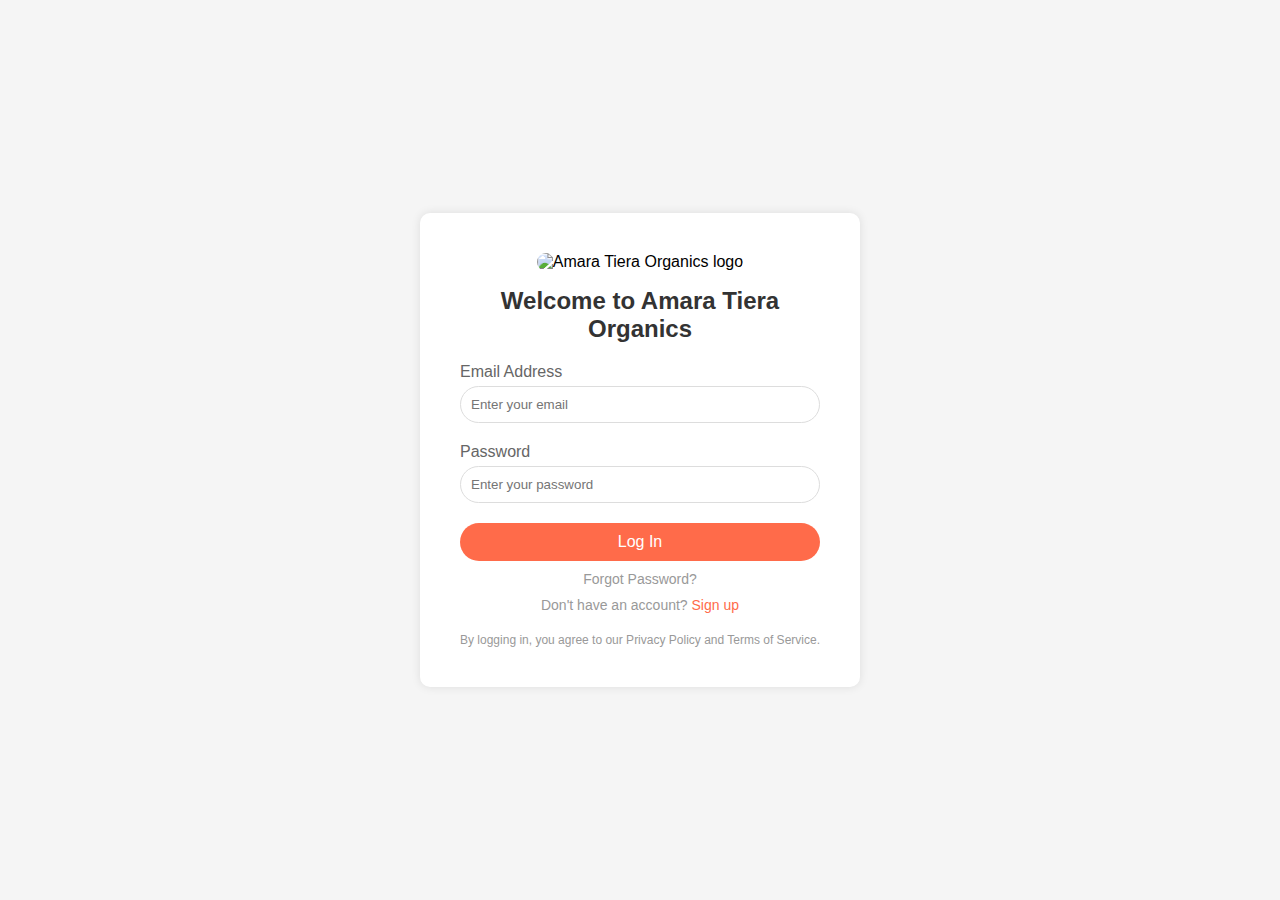
==== commit 1b110502: "Add files via upload" ====
--- a/index.html
+++ b/index.html
@@ -4,197 +4,177 @@
     <meta charset="UTF-8">
     <meta name="viewport" content="width=device-width, initial-scale=1.0">
     <title>Amara Tiera Organics</title>
-    <link rel="stylesheet" href="styles/global.css">
-    <link href="https://fonts.googleapis.com/css?family=Pacifico" rel="stylesheet">
-    <link rel="stylesheet" href="https://cdnjs.cloudflare.com/ajax/libs/font-awesome/5.15.3/css/all.min.css" />
+    <link href="https://cdnjs.cloudflare.com/ajax/libs/font-awesome/5.15.3/css/all.min.css" rel="stylesheet"/>
+    <style>
+        body {
+            display: flex;
+            justify-content: center;
+            align-items: center;
+            height: 100vh;
+            margin: 0;
+            font-family: Arial, sans-serif;
+            background-color: #f5f5f5;
+        }
+        .container {
+            background-color: white;
+            border-radius: 10px;
+            box-shadow: 0 0 10px rgba(0, 0, 0, 0.1);
+            padding: 40px;
+            width: 100%;
+            max-width: 360px; /* Maintain max width */
+            text-align: center;
+        }
+        .logo img {
+            width: 120px;
+            height: auto;
+            object-fit: contain;
+            border-radius: 10px;
+        }
+        h1 {
+            font-size: 24px;
+            margin-bottom: 20px;
+            color: #333;
+        }
+        .input-group {
+            margin-bottom: 20px;
+            text-align: left;
+        }
+        .input-group label {
+            display: block;
+            margin-bottom: 5px;
+            color: #666;
+        }
+        .input-group input {
+            width: 100%;
+            padding: 10px;
+            border: 1px solid #ddd;
+            border-radius: 25px;
+            box-sizing: border-box;
+        }
+        .btn {
+            background-color: #ff6b4a;
+            color: white;
+            padding: 10px;
+            border: none;
+            border-radius: 25px;
+            width: 100%;
+            cursor: pointer;
+            font-size: 16px;
+            transition: background-color 0.3s, transform 0.3s;
+        }
+        .btn:hover {
+            background-color: #ff5733;
+            transform: translateY(-2px);
+        }
+        .forgot-password, .signup {
+            margin-top: 10px;
+            color: #999;
+            font-size: 14px;
+            cursor: pointer;
+        }
+        .signup a {
+            color: #ff6b4a;
+            text-decoration: none;
+        }
+        .signup a:hover {
+            text-decoration: underline;
+        }
+        .footer {
+            margin-top: 20px;
+            font-size: 12px;
+            color: #999;
+        }
+        .error {
+            color: red;
+            font-size: 12px;
+            margin-bottom: 10px;
+        }
+        .error-message {
+            color: red;
+            font-size: 14px;
+            margin-bottom: 20px;
+            text-align: center;
+        }
+        /* Popup styles */
+        .popup {
+            display: none; /* Hidden by default */
+            position: fixed;
+            left: 0;
+            top: 0;
+            width: 100%;
+            height: 100%;
+            background-color: rgba(0, 0, 0, 0.5);
+            justify-content: center;
+            align-items: center;
+        }
+        .popup-content {
+            background-color: white;
+            padding: 20px;
+            border-radius: 10px;
+            text-align: center;
+            width: 300px;
+        }
+        .popup-content input {
+            margin-bottom: 10px;
+        }
+        .otp-message {
+            margin-bottom: 15px;
+            font-size: 14px;
+            color: #555;
+        }
+    </style>
 </head>
 <body>
+    <div class="container">
+        <div class="logo">
+            <img alt="Amara Tiera Organics logo" src="images/logo.png"/>
+        </div>
+        <h1>Welcome to Amara Tiera Organics</h1>
+        <div id="error-message" class="error-message"></div>
+        <div class="input-group">
+            <label for="email">Email Address</label>
+            <input id="email" placeholder="Enter your email" type="email"/>
+            <div class="error" id="email-error"></div>
+        </div>
+        <div class="input-group">
+            <label for="password">Password</label>
+ <input id="password" placeholder="Enter your password" type="password"/>
+            <div class="error" id="password-error"></div>
+        </div>
+        <button class="btn" onclick="login()">Log In</button>
+        <div class="forgot-password" onclick="showPopup()"> Forgot Password?</div>
+        <div class="signup">
+            Don't have an account?
+            <a href="signup.html">Sign up</a>
+        </div>
+        <div class="footer">
+            By logging in, you agree to our Privacy Policy and Terms of Service.
+        </div>
 
-    <!-- Header Section -->
-    <header>
-        <div class="container">
-            <div class="header-left">
-                <h1><a href="index.html">Amara Tiera Organics</a></h1>
-            </div>
-            <nav>
-                <ul>
-                    <li><a href="index.html">Home</a></li>
-                    <li><a href="shop.html">Shop</a></li>
-                    <li><a href="offers.html">Offers</a></li>
-                    <li><a href="ourstory.html">Our Story</a></li>
-                </ul>
-            </nav>
-            <div class="header-right">
-                <input type="text" placeholder="Search..." class="search-bar"><!-- Search Bar -->
-                <div class="my-account">
-                    <button class="btn" id="account-btn">My Account <i class="fas fa-user"></i></button>
-                    <div class="dropdown-content" id="account-dropdown">
-                        <a href="profile.html">My Profile</a>
-                        <a href="cart.html">Cart</a>
-                        <a href="purchase-history.html">Purchase History</a>
-                        <a href="signout.html">Sign Out</a>
-                    </div>
-                </div>
+        <!-- Forgot Password popup -->
+        <div class="popup" id="forgot-password-popup">
+            <div class="popup-content">
+                <h2>Forgot Password</h2>
+                <input id="forgot-email" type="email" placeholder="Enter your email address">
+                <button class="btn" onclick="sendForgotPasswordEmail()">Send</button>
+                <div class="error" id="forgot-email-error"></div>
+                <button class="btn" onclick="closePopup()">Close</button>
             </div>
         </div>
-    </header>
 
-    <!-- Hero Section -->
-    <section class="hero parallax">
-        <img src="images/banner.png" alt="Hero Banner" class="hero-image"> <!-- Banner Image -->
-        <div class="hero-text-container">
-            <h2>Natural Beauty, Inside and Out</h2> <!-- Main Hero Text -->
-            <p>Your skin deserves the very best nature has to offer. Experience our organic and eco-friendly products.</p> <!-- Subtext -->
-            <a href="shop.html" class="btn">Shop Now</a> <!-- Call-to-Action Button -->
-        </div>
-    </section>
-
-    <!-- Product Section -->
-    <section class="products fade-in">
-        <h2>Our Best Sellers</h2>
-        <div class="product-grid">
-            <!-- Product 1 -->
-            <div class="product zoom-in">
-                <img src="images/lavenderbalm.png" alt="Soothing Lavender Balm">
-                <h3 class="product-title">Soothing Lavender Balm</h3>
-                <p class="product-description">A calming balm perfect for relaxation.</p>
-                <p class="product-price">₱199</p>
-                <a href="#" class="btn-cart">Add to Cart</a>
-            </div>
-            <!-- Product 2 -->
-            <div class="product zoom-in">
-                <img src="images/facecream.png" alt="Revitalizing Face Cream">
-                <h3 class="product-title">Revitalizing Face Cream</h3>
-                <p class="product-description">Rejuvenates and nourishes your skin.</p>
-                <p class="product-price">₱249</p>
-                <a href="#" class="btn-cart">Add to Cart</a>
-            </div>
-            <!-- Product 3 -->
-            <div class="product zoom-in">
-                <img src="images/bodyscrub.png" alt="Organic Sugar Body Scrub">
-                <h3 class="product-title">Organic Sugar Body Scrub</h3>
-                <p class="product-description">Exfoliate naturally with our sugar-based scrub.</p>
-                <p class="product-price">₱375</p>
-                <a href="#" class="btn-cart">Add to Cart</a>
-            </div>
-            <!-- Product 4 -->
-            <div class="product zoom-in">
-                <img src="images/hairoil.png" alt="Nourishing Tea Hair Oil">
-                <h3 class="product-title">Nourishing Tea Hair Oil</h3>
-                <p class="product-description">Give your hair the moisture it craves .</p>
-                <p class="product-price">₱600</p>
-                <a href="#" class="btn-cart">Add to Cart</a>
-            </div>
-            <!-- Product 5 -->
-            <div class="product zoom-in">
-                <img src="images/jasshampoo.png" alt="Jasmine-Lavender Shampoo">
-                <h3 class="product-title">Jasmine-Lavender Shampoo</h3>
-                <p class="product-description">Gentle and nourishing shampoo for all.</p>
-                <p class="product-price">₱500</p>
-                <a href="#" class="btn-cart">Add to Cart</a>
+        <!-- 2FA popup -->
+        <div class="popup" id="twofa-popup">
+            <div class="popup-content">
+                <h2>Two-Factor Authentication</h2>
+                <div class="otp-message">
+                    We have sent a one-time PIN to your mobile number <strong>09xxxxx6218</strong>.
+                </div>
+                <input id="twofa-code" type="text" placeholder="Enter the 6-digit code" maxlength="6" onkeypress="return event.charCode >= 48 && event.charCode <= 57"/>
+                <button class="btn" onclick="verifyTwoFACode()">Verify</button>
+                <div class="error" id="twofa-error"></div>
+                <button class="btn" onclick="closeTwoFAPopup()">Close</button>
             </div>
         </div>
-    </section>
-
-    <!-- Event Section -->
-    <section class="events fade-in">
-        <h2>Exclusive Offers</h2>
-        <div class="event-grid">
-            <!-- Event 1 -->
-            <div class="event">
-                <img src="images/pumpkin.jpg" alt="Event 1">
-                <h3>Spice Up Your Fall</h3>
-                <p>Warm up to the flavors of fall with 20% off our pumpkin spice products!</p>
-            </div>
-            <!-- Event 2 -->
-            <div class="event">
-                <img src="images/sunflower.jpg" alt="Event 2">
-                <h3>Sunflower Savings</h3>
-                <p>Brighten up with our sunflower-themed savings</p>
-            </div>
-        </div>
-    </section>
-
-    <!-- Our Story Section -->
-    <section class="our-story fade-in">
-        <div class="story-container">
-            <div class="story-text">
-                <h2>Our Story</h2>
-                <p>Amara Tiera Organics was founded in 2024 in the beautiful city of Davao, with a mission to create sustainable and organic ingredients that not only benefit our customers but also the local community. Our advocacy is to support local farmers and promote eco-friendly practices in our production process.</p>
-                <p>We believe that by working together, we can create a better future for our planet and for generations to come. Our commitment to sustainability and quality has earned us a reputation as a trusted and reliable brand in the industry.</p>
-            </div>
-            <div class="video-container">
-                <!-- Embed video using iframe -->
-                <iframe src="https://www.youtube.com/embed/jkGdsTjyHKI" title="Our Journey" allow="accelerometer; autoplay; clipboard-write; encrypted-media; gyroscope; picture-in-picture" allowfullscreen></iframe>
-            </div>
-        </div>
-    </section>
-
-    <!-- What's New Section -->
-    <section class="whats-new fade-in">
-        <h2>What's New</h2>
-        <div class="news-grid">
-            <!-- News 1 -->
-            <div class="news">
-                <img src="images/news1.png" alt="News 1">
-                <h3>Lavender October</h3>
-                <p>Enjoy our special October promotion featuring our beloved lavender products!</p>
-            </div>
-            <!-- News 2 -->
-            <div class="news">
-                <img src="images/news2.png" alt="News 2">
-                <h3>New Lavender Collection</h3>
-                <p>Introducing our latest lavender-infused products for a soothing experience.</p>
-            </div>
-        </div>
-    </section>
-
-    <!-- Instagram Section -->
-    <section class="instagram zoom-in">
-        <h2>Instagram</h2>
-        <div class="instagram-grid">
-            <!-- Instagram Posts -->
-            <!-- Each Instagram post container -->
-            <div class="instagram-post"><img src="images/insta1.png" alt="Instagram 1"></div>
-            <div class="instagram-post"><img src="images/insta2.jpg" alt="Instagram 2"></div>
-            <div class="instagram-post"><img src="images/insta3.png" alt="Instagram 3"></div>
-            <div class="instagram-post"><img src="images/insta4.png" alt="Instagram 4"></div>
-            <div class="instagram-post"><img src="images/insta5.png" alt="Instagram 5"></div>
-            <div class="instagram-post"><img src="images/insta6.png" alt="Instagram 6"></div>
-            <div class="instagram-post"><img src="images/insta7.png" alt="Instagram 7"></div>
-            <div class="instagram-post"><img src="images/insta8.png" alt="Instagram 8"></div>
-            <div class="instagram-post"><img src="images/insta9.png" alt="Instagram 9"></div>
-            <div class=" instagram-post"><img src="images/insta10.png" alt="Instagram 10"></div>
-        </div>
-    </section>
-
-    <!-- Footer Section -->
-    <footer>
-        <div class="container">
-            <div class="footer-grid">
-                <div class="footer-col">
-                    <h3>About Us</h3>
-                    <p>We are committed to providing sustainable, eco-friendly skincare products that benefit both people and the planet.</p>
-                </div>
-                <div class="footer-col">
-                    <h3>Contact Us</h3>
-                    <p>Email: info@amaratiera.com</p>
-                    <p>Phone: +123 456 7890</p>
-                </div>
-                <div class="footer-col">
-                    <h3>Stay Connected</h3>
-                    <p>Sign up for our newsletter to stay updated on new products, promotions, and events.</p>
-                    <form id="subscription-form" class="newsletter-form">
-                        <input type="email" id="email" placeholder="Enter your email address" required>
-                        <button type="submit">Subscribe</button>
-                    </form>
-                    <p id="subscription-message" style="color: red; margin-top: 10px;"></p>
-                </div>
-            </div>
-        </div>
-    </footer>
-    <script src="scripts/subscription.js"></script>
-    <script src="scripts/animations.js"></script>
-    <script src="scripts/myaccount.js"></script>
-</body>
-</html>
+        <script src="scripts/signin.js"></script>
+    </body>
+</html>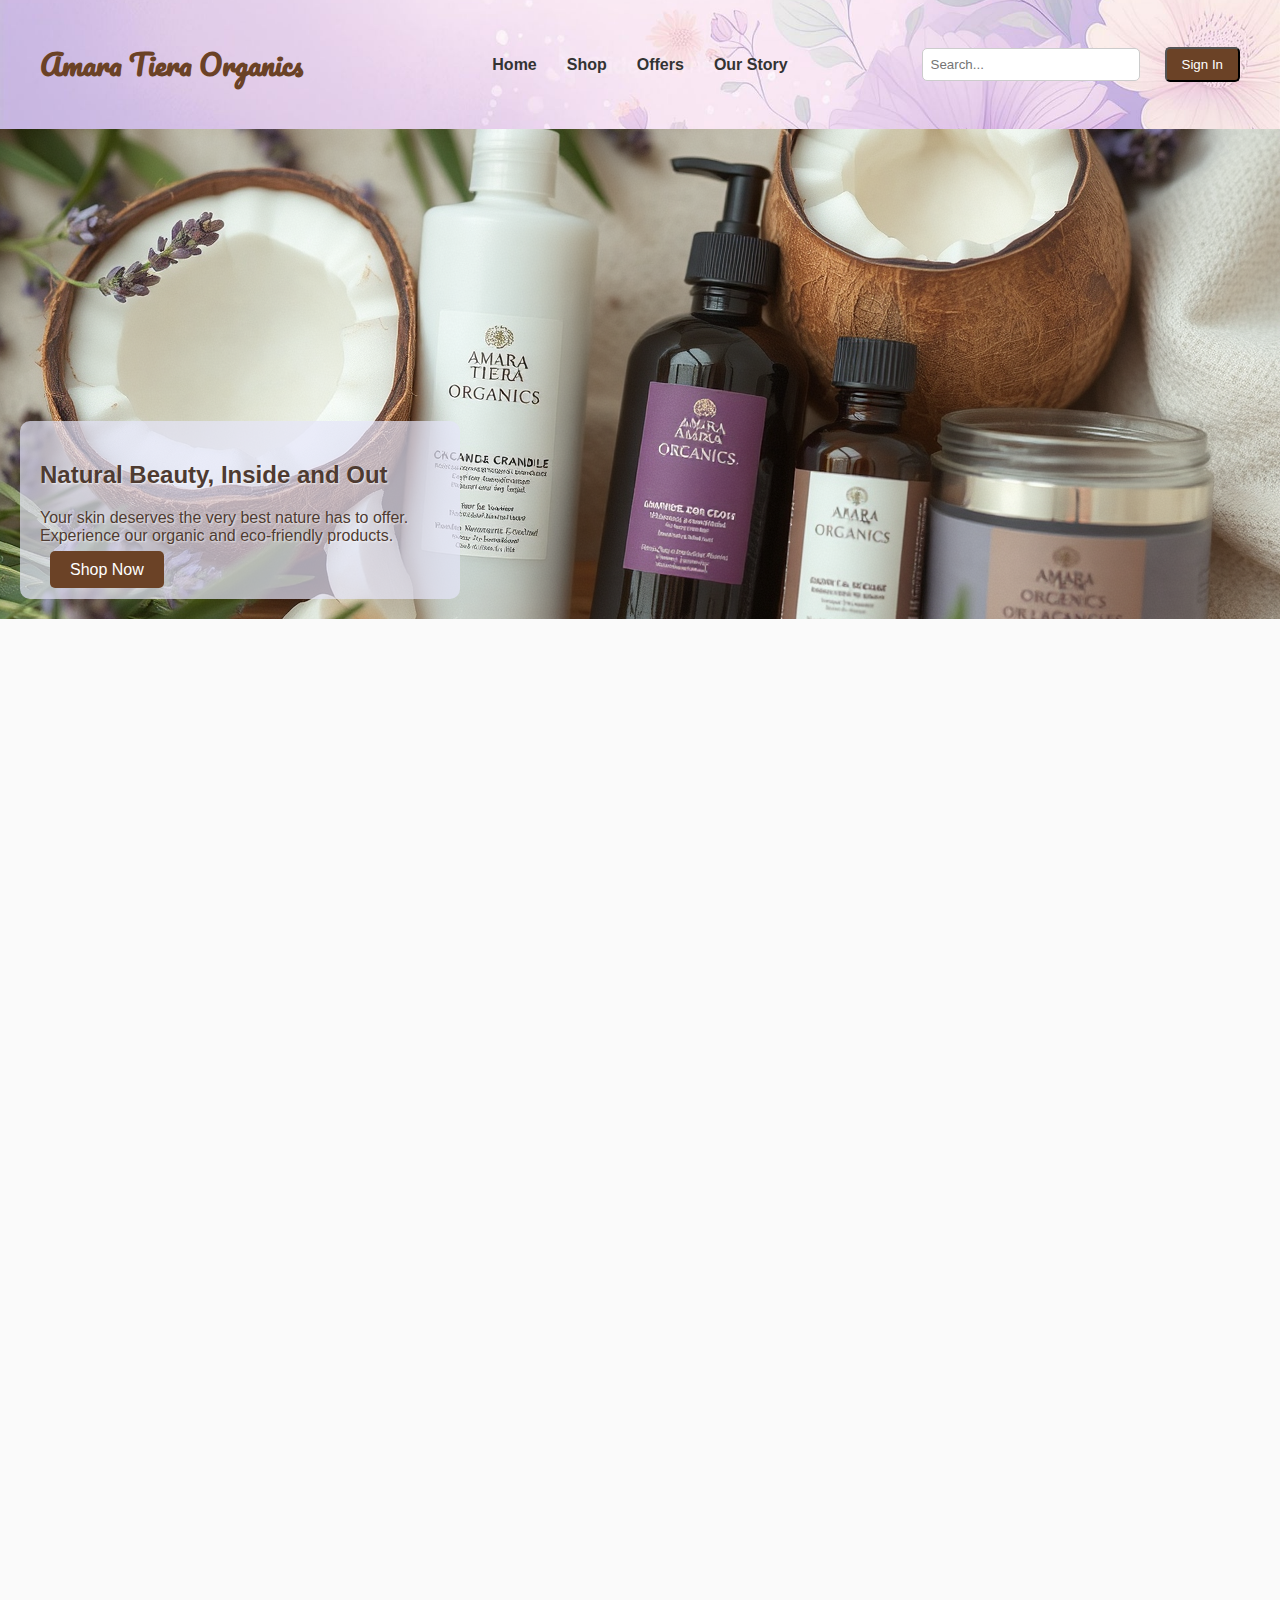
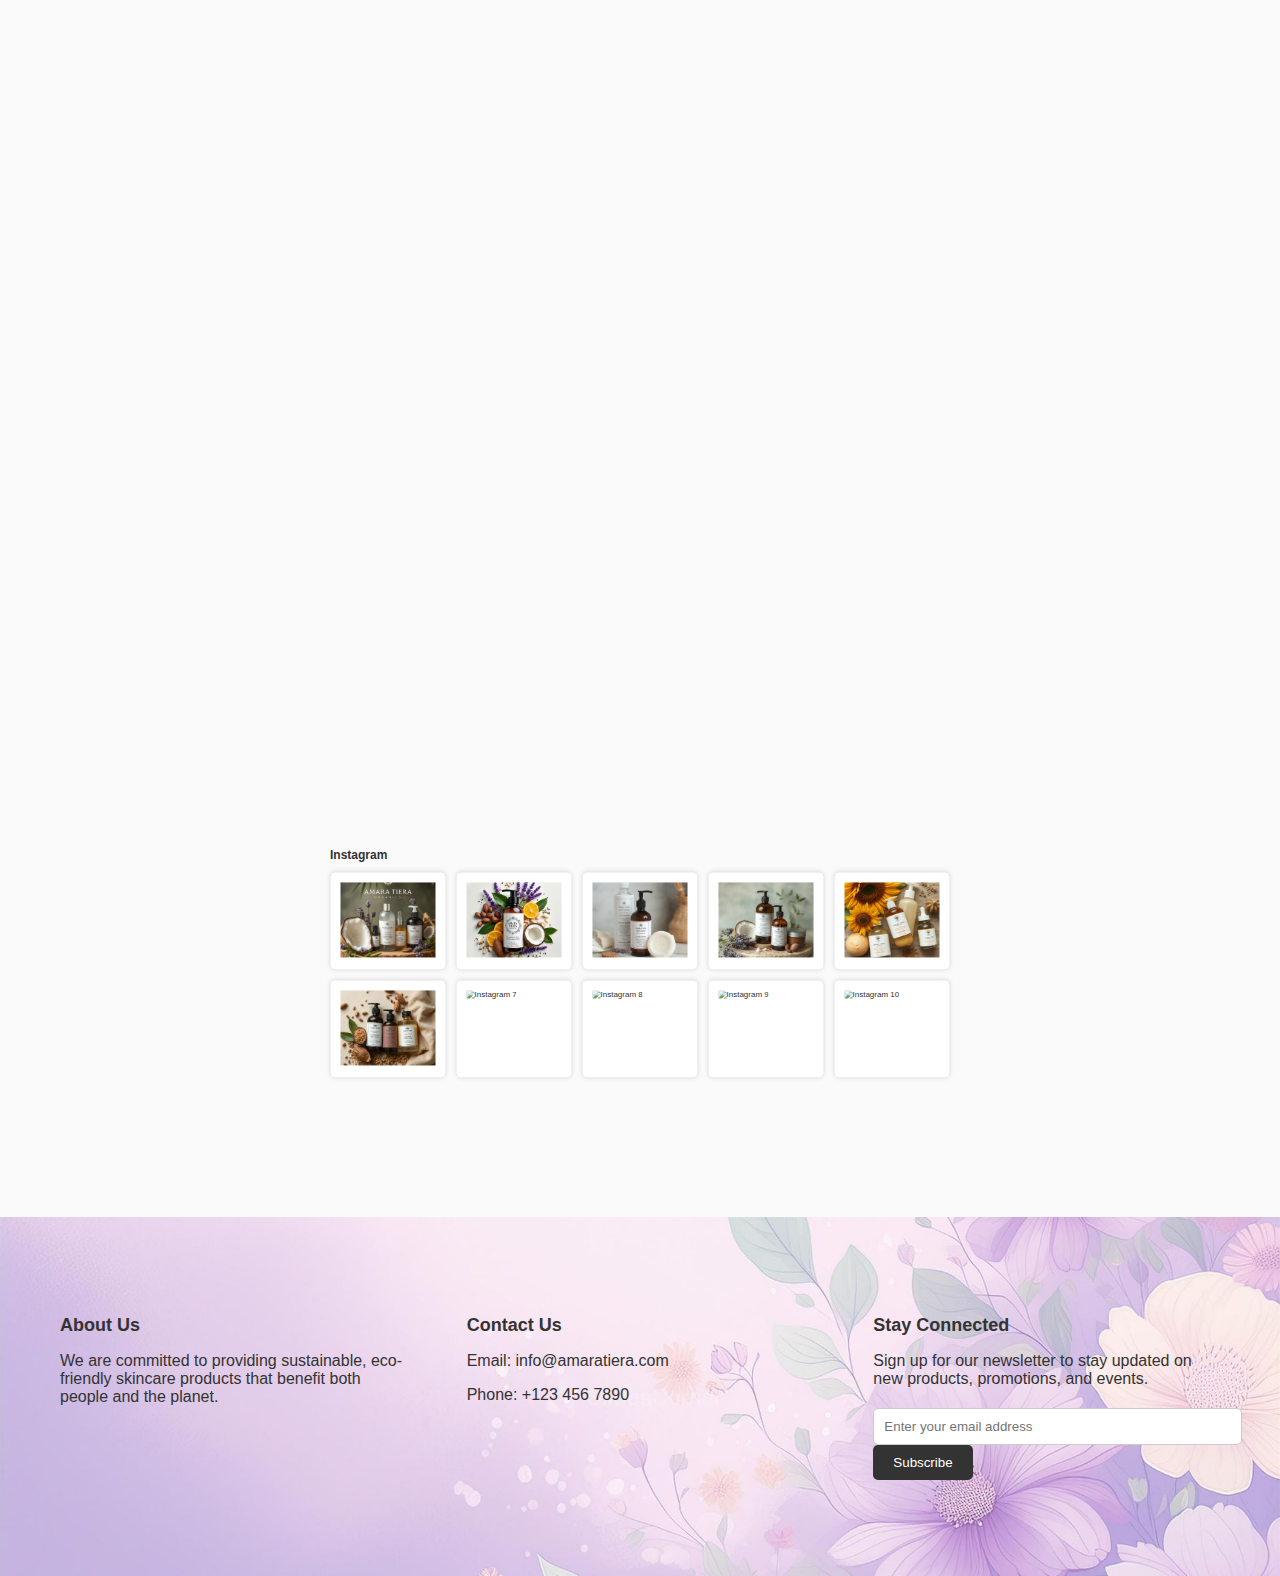
==== commit 08b0b60c: "Add files via upload" ====
--- a/index.html
+++ b/index.html
@@ -4,177 +4,192 @@
     <meta charset="UTF-8">
     <meta name="viewport" content="width=device-width, initial-scale=1.0">
     <title>Amara Tiera Organics</title>
-    <link href="https://cdnjs.cloudflare.com/ajax/libs/font-awesome/5.15.3/css/all.min.css" rel="stylesheet"/>
-    <style>
-        body {
-            display: flex;
-            justify-content: center;
-            align-items: center;
-            height: 100vh;
-            margin: 0;
-            font-family: Arial, sans-serif;
-            background-color: #f5f5f5;
-        }
-        .container {
-            background-color: white;
-            border-radius: 10px;
-            box-shadow: 0 0 10px rgba(0, 0, 0, 0.1);
-            padding: 40px;
-            width: 100%;
-            max-width: 360px; /* Maintain max width */
-            text-align: center;
-        }
-        .logo img {
-            width: 120px;
-            height: auto;
-            object-fit: contain;
-            border-radius: 10px;
-        }
-        h1 {
-            font-size: 24px;
-            margin-bottom: 20px;
-            color: #333;
-        }
-        .input-group {
-            margin-bottom: 20px;
-            text-align: left;
-        }
-        .input-group label {
-            display: block;
-            margin-bottom: 5px;
-            color: #666;
-        }
-        .input-group input {
-            width: 100%;
-            padding: 10px;
-            border: 1px solid #ddd;
-            border-radius: 25px;
-            box-sizing: border-box;
-        }
-        .btn {
-            background-color: #ff6b4a;
-            color: white;
-            padding: 10px;
-            border: none;
-            border-radius: 25px;
-            width: 100%;
-            cursor: pointer;
-            font-size: 16px;
-            transition: background-color 0.3s, transform 0.3s;
-        }
-        .btn:hover {
-            background-color: #ff5733;
-            transform: translateY(-2px);
-        }
-        .forgot-password, .signup {
-            margin-top: 10px;
-            color: #999;
-            font-size: 14px;
-            cursor: pointer;
-        }
-        .signup a {
-            color: #ff6b4a;
-            text-decoration: none;
-        }
-        .signup a:hover {
-            text-decoration: underline;
-        }
-        .footer {
-            margin-top: 20px;
-            font-size: 12px;
-            color: #999;
-        }
-        .error {
-            color: red;
-            font-size: 12px;
-            margin-bottom: 10px;
-        }
-        .error-message {
-            color: red;
-            font-size: 14px;
-            margin-bottom: 20px;
-            text-align: center;
-        }
-        /* Popup styles */
-        .popup {
-            display: none; /* Hidden by default */
-            position: fixed;
-            left: 0;
-            top: 0;
-            width: 100%;
-            height: 100%;
-            background-color: rgba(0, 0, 0, 0.5);
-            justify-content: center;
-            align-items: center;
-        }
-        .popup-content {
-            background-color: white;
-            padding: 20px;
-            border-radius: 10px;
-            text-align: center;
-            width: 300px;
-        }
-        .popup-content input {
-            margin-bottom: 10px;
-        }
-        .otp-message {
-            margin-bottom: 15px;
-            font-size: 14px;
-            color: #555;
-        }
-    </style>
+    <link rel="stylesheet" href="styles/global.css">
+    <link href="https://fonts.googleapis.com/css?family=Pacifico" rel="stylesheet">
+    <link rel="stylesheet" href="https://cdnjs.cloudflare.com/ajax/libs/font-awesome/5.15.3/css/all.min.css" />
 </head>
 <body>
-    <div class="container">
-        <div class="logo">
-            <img alt="Amara Tiera Organics logo" src="images/logo.png"/>
-        </div>
-        <h1>Welcome to Amara Tiera Organics</h1>
-        <div id="error-message" class="error-message"></div>
-        <div class="input-group">
-            <label for="email">Email Address</label>
-            <input id="email" placeholder="Enter your email" type="email"/>
-            <div class="error" id="email-error"></div>
-        </div>
-        <div class="input-group">
-            <label for="password">Password</label>
- <input id="password" placeholder="Enter your password" type="password"/>
-            <div class="error" id="password-error"></div>
-        </div>
-        <button class="btn" onclick="login()">Log In</button>
-        <div class="forgot-password" onclick="showPopup()"> Forgot Password?</div>
-        <div class="signup">
-            Don't have an account?
-            <a href="signup.html">Sign up</a>
-        </div>
-        <div class="footer">
-            By logging in, you agree to our Privacy Policy and Terms of Service.
-        </div>
 
-        <!-- Forgot Password popup -->
-        <div class="popup" id="forgot-password-popup">
-            <div class="popup-content">
-                <h2>Forgot Password</h2>
-                <input id="forgot-email" type="email" placeholder="Enter your email address">
-                <button class="btn" onclick="sendForgotPasswordEmail()">Send</button>
-                <div class="error" id="forgot-email-error"></div>
-                <button class="btn" onclick="closePopup()">Close</button>
+    <!-- Header Section -->
+    <header>
+        <div class="container">
+            <div class="header-left">
+                <h1><a href="index.html">Amara Tiera Organics</a></h1>
+            </div>
+            <nav>
+                <ul>
+                    <li><a href="index.html">Home</a></li>
+                    <li><a href="shop1.html">Shop</a></li>
+                    <li><a href="offers1.html">Offers</a></li>
+                    <li><a href="ourstory1.html">Our Story</a></li>
+                </ul>
+            </nav>
+            <div class="header-right">
+                <input type="text" placeholder="Search..." class="search-bar"><!-- Search Bar -->
+                <div class="my-account">
+                    <button class="btn" id="sign-in-btn" onclick="location.href='signin.html'">Sign In</button>
+                    </div>
+                </div>
             </div>
         </div>
+    </header>
 
-        <!-- 2FA popup -->
-        <div class="popup" id="twofa-popup">
-            <div class="popup-content">
-                <h2>Two-Factor Authentication</h2>
-                <div class="otp-message">
-                    We have sent a one-time PIN to your mobile number <strong>09xxxxx6218</strong>.
-                </div>
-                <input id="twofa-code" type="text" placeholder="Enter the 6-digit code" maxlength="6" onkeypress="return event.charCode >= 48 && event.charCode <= 57"/>
-                <button class="btn" onclick="verifyTwoFACode()">Verify</button>
-                <div class="error" id="twofa-error"></div>
-                <button class="btn" onclick="closeTwoFAPopup()">Close</button>
+    <!-- Hero Section -->
+    <section class="hero parallax">
+        <img src="images/banner.png" alt="Hero Banner" class="hero-image"> <!-- Banner Image -->
+        <div class="hero-text-container">
+            <h2>Natural Beauty, Inside and Out</h2> <!-- Main Hero Text -->
+            <p>Your skin deserves the very best nature has to offer. Experience our organic and eco-friendly products.</p> <!-- Subtext -->
+            <a href="shop.html" class="btn">Shop Now</a> <!-- Call-to-Action Button -->
+        </div>
+    </section>
+
+    <!-- Product Section -->
+    <section class="products fade-in">
+        <h2>Our Best Sellers</h2>
+        <div class="product-grid">
+            <!-- Product 1 -->
+            <div class="product zoom-in">
+                <img src="images/lavenderbalm.png" alt="Soothing Lavender Balm">
+                <h3 class="product-title">Soothing Lavender Balm</h3>
+                <p class="product-description">A calming balm perfect for relaxation.</p>
+                <p class="product-price">₱199</p>
+                <a href="#" class="btn-cart">Add to Cart</a>
+            </div>
+            <!-- Product 2 -->
+            <div class="product zoom-in">
+                <img src="images/facecream.png" alt="Revitalizing Face Cream">
+                <h3 class="product-title">Revitalizing Face Cream</h3>
+                <p class="product-description">Rejuvenates and nourishes your skin.</p>
+                <p class="product-price">₱249</p>
+                <a href="#" class="btn-cart">Add to Cart</a>
+            </div>
+            <!-- Product 3 -->
+            <div class="product zoom-in">
+                <img src="images/bodyscrub.png" alt="Organic Sugar Body Scrub">
+                <h3 class="product-title">Organic Sugar Body Scrub</h3>
+                <p class="product-description">Exfoliate naturally with our sugar-based scrub.</p>
+                <p class="product-price">₱375</p>
+                <a href="#" class="btn-cart">Add to Cart</a>
+            </div>
+            <!-- Product 4 -->
+            <div class="product zoom-in">
+                <img src="images/hairoil.png" alt="Nourishing Tea Hair Oil">
+                <h3 class="product-title">Nourishing Tea Hair Oil</h3>
+                <p class="product-description">Give your hair the moisture it craves .</p>
+                <p class="product-price">₱600</p>
+                <a href="#" class="btn-cart">Add to Cart</a>
+            </div>
+            <!-- Product 5 -->
+            <div class="product zoom-in">
+                <img src="images/jasshampoo.png" alt="Jasmine-Lavender Shampoo">
+                <h3 class="product-title">Jasmine-Lavender Shampoo</h3>
+                <p class="product-description">Gentle and nourishing shampoo for all.</p>
+                <p class="product-price">₱500</p>
+                <a href="#" class="btn-cart">Add to Cart</a>
             </div>
         </div>
-        <script src="scripts/signin.js"></script>
-    </body>
-</html>+    </section>
+
+    <!-- Event Section -->
+    <section class="events fade-in">
+        <h2>Exclusive Offers</h2>
+        <div class="event-grid">
+            <!-- Event 1 -->
+            <div class="event">
+                <img src="images/pumpkin.jpg" alt="Event 1">
+                <h3>Spice Up Your Fall</h3>
+                <p>Warm up to the flavors of fall with 20% off our pumpkin spice products!</p>
+            </div>
+            <!-- Event 2 -->
+            <div class="event">
+                <img src="images/sunflower.jpg" alt="Event 2">
+                <h3>Sunflower Savings</h3>
+                <p>Brighten up with our sunflower-themed savings</p>
+            </div>
+        </div>
+    </section>
+
+    <!-- Our Story Section -->
+    <section class="our-story fade-in">
+        <div class="story-container">
+            <div class="story-text">
+                <h2>Our Story</h2>
+                <p>Amara Tiera Organics was founded in 2024 in the beautiful city of Davao, with a mission to create sustainable and organic ingredients that not only benefit our customers but also the local community. Our advocacy is to support local farmers and promote eco-friendly practices in our production process.</p>
+                <p>We believe that by working together, we can create a better future for our planet and for generations to come. Our commitment to sustainability and quality has earned us a reputation as a trusted and reliable brand in the industry.</p>
+            </div>
+            <div class="video-container">
+                <!-- Embed video using iframe -->
+                <iframe src="https://www.youtube.com/embed/jkGdsTjyHKI" title="Our Journey" allow="accelerometer; autoplay; clipboard-write; encrypted-media; gyroscope; picture-in-picture" allowfullscreen></iframe>
+            </div>
+        </div>
+    </section>
+
+    <!-- What's New Section -->
+    <section class="whats-new fade-in">
+        <h2>What's New</h2>
+        <div class="news-grid">
+            <!-- News 1 -->
+            <div class="news">
+                <img src="images/news1.png" alt="News 1">
+                <h3>Lavender October</h3>
+                <p>Enjoy our special October promotion featuring our beloved lavender products!</p>
+            </div>
+            <!-- News 2 -->
+            <div class="news">
+                <img src="images/news2.png" alt="News 2">
+                <h3>New Lavender Collection</h3>
+                <p>Introducing our latest lavender-infused products for a soothing experience.</p>
+            </div>
+        </div>
+    </section>
+
+    <!-- Instagram Section -->
+    <section class="instagram zoom-in">
+        <h2>Instagram</h2>
+        <div class="instagram-grid">
+            <!-- Instagram Posts -->
+            <!-- Each Instagram post container -->
+            <div class="instagram-post"><img src="images/insta1.png" alt="Instagram 1"></div>
+            <div class="instagram-post"><img src="images/insta2.jpg" alt="Instagram 2"></div>
+            <div class="instagram-post"><img src="images/insta3.png" alt="Instagram 3"></div>
+            <div class="instagram-post"><img src="images/insta4.png" alt="Instagram 4"></div>
+            <div class="instagram-post"><img src="images/insta5.png" alt="Instagram 5"></div>
+            <div class="instagram-post"><img src="images/insta6.png" alt="Instagram 6"></div>
+            <div class="instagram-post"><img src="images/insta7.png" alt="Instagram 7"></div>
+            <div class="instagram-post"><img src="images/insta8.png" alt="Instagram 8"></div>
+            <div class="instagram-post"><img src="images/insta9.png" alt="Instagram 9"></div>
+            <div class=" instagram-post"><img src="images/insta10.png" alt="Instagram 10"></div>
+        </div>
+    </section>
+
+    <!-- Footer Section -->
+    <footer>
+        <div class="container">
+            <div class="footer-grid">
+                <div class="footer-col">
+                    <h3>About Us</h3>
+                    <p>We are committed to providing sustainable, eco-friendly skincare products that benefit both people and the planet.</p>
+                </div>
+                <div class="footer-col">
+                    <h3>Contact Us</h3>
+                    <p>Email: info@amaratiera.com</p>
+                    <p>Phone: +123 456 7890</p>
+                </div>
+                <div class="footer-col">
+                    <h3>Stay Connected</h3>
+                    <p>Sign up for our newsletter to stay updated on new products, promotions, and events.</p>
+                    <form id="subscription-form" class="newsletter-form">
+                        <input type="email" id="email" placeholder="Enter your email address" required>
+                        <button type="submit">Subscribe</button>
+                    </form>
+                    <p id="subscription-message" style="color: red; margin-top: 10px;"></p>
+                </div>
+            </div>
+        </div>
+    </footer>
+    <script src="scripts/subscription.js"></script>
+    <script src="scripts/animations.js"></script>
+    <script src="scripts/myaccount.js"></script>
+</body>
+</html>
--- a/styles/global.css
+++ b/styles/global.css
@@ -0,0 +1,516 @@
+/* General reset and body styling */
+body {
+    font-family: 'Open Sans', sans-serif;
+    margin: 0;
+    padding: 0;
+    background-color: #fafafa;
+    color: #333;
+}
+
+/* Container for centralized content */
+.container {
+    max-width: 1200px;
+    margin: 0 auto;
+    display: flex;
+    justify-content: space-between;
+    align-items: center;
+    padding: 20px;
+    flex-wrap: wrap; /* Allow items to wrap on smaller screens */
+}
+
+/* Header styling */
+header {
+    background-image: url('../images/background.jpg');
+    background-size: cover;
+    background-position: center;
+    padding: 20px 0;
+    position: sticky;
+    top: 0;
+    z-index: 100;
+}
+
+header h1 {
+    font-family: 'Pacifico', cursive;
+    margin: 0;
+    font-size: 28px;
+    font-weight: bold;
+    color: #6b4226;
+}
+
+header h1 a {
+    color: #6b4226;
+    text-decoration: none;
+}
+
+header nav ul {
+    list-style: none;
+    margin: 0;
+    padding: 0;
+    display: flex;
+    justify-content: center;
+}
+
+header nav ul li {
+    margin: 0 15px;
+}
+
+header nav a {
+    color: #333;
+    text-decoration: none;
+    font-weight: bold;
+}
+
+header nav a:hover {
+    color: #6b4226;
+}
+
+.header-left, .header-right {
+    flex: 1;
+}
+
+.header-right {
+    display: flex;
+    justify-content: flex-end;
+    align-items: center;
+    flex-wrap: wrap; /* Ensure buttons and search wrap on small screens */
+}
+
+.search-bar {
+    padding: 8px;
+    border: 1px solid #ccc;
+    border-radius: 5px;
+    margin-right: 15px;
+    width: 200px;
+}
+
+.btn {
+    background-color: #6b4226;
+    color: #fff;
+    padding: 8px 15px;
+    text-decoration: none;
+    border-radius: 5px;
+    margin-left: 10px;
+}
+
+/* Hero section styling */
+.hero {
+    position: relative;
+    height: 50vh;
+    display: flex;
+    justify-content: flex-start;
+    align-items: flex-end;
+    text-align: left;
+    padding: 20px;
+}
+
+.hero img {
+    position: absolute;
+    top: 0;
+    left: 0;
+    width: 100%;
+    height: 100%;
+    object-fit: cover;
+    z-index: -1;
+}
+
+.hero-text-container {
+    background-color: rgba(230, 230, 250, 0.7);
+    color: #4E3B31;
+    padding: 20px;
+    border-radius: 10px;
+    max-width: 400px;
+}
+
+.hero h2, .hero p {
+    text-shadow: 1px 1px 2px rgba(255, 255, 255, 0.8);
+}
+
+.hero .btn {
+    padding: 10px 20px;
+    background-color: #6b4226;
+    margin-top: 10px;
+}
+
+/* Product section styling */
+.products {
+    padding: 40px 20px;
+    background-color: #f5f5f5;
+}
+
+.product-grid {
+    display: grid;
+    grid-template-columns: repeat(auto-fill, minmax(220px, 1fr));
+    grid-gap: 20px;
+}
+
+.product {
+    background-color: #fff;
+    padding: 20px;
+    border: 1px solid #ddd;
+    border-radius: 10px;
+    text-align: center;
+}
+
+.product img {
+    width: 100%;
+    height: auto;
+    max-height: 200px;
+    object-fit: cover;
+    border-radius: 10px;
+}
+
+.product h3 {
+    margin-top: 15px;
+    color: #6b4226;
+}
+
+.product p {
+    margin: 10px 0;
+}
+
+.btn-cart {
+    background-color: #6b4226;
+    color: #fff;
+    padding: 10px 20px;
+    border-radius: 5px;
+    cursor: pointer;
+}
+
+/* Event section */
+.events {
+    padding: 40px 20px;
+    background-color: #f5f5f5;
+}
+
+.event-grid {
+    display: grid;
+    grid-template-columns: repeat(auto-fill, minmax(300px, 1fr));
+    grid-gap: 20px;
+}
+
+.event {
+    background-color: #fff;
+    padding: 30px;
+    border: 1px solid #ddd;
+    border-radius: 10px;
+    box-shadow: 0 0 10px rgba(0, 0, 0, 0.1);
+    transition: transform 0.2s;
+}
+
+.event:hover {
+    transform: scale(1.05);
+}
+
+.event img {
+    width: 100%;
+    height: auto;
+    max-height: 300px;
+    object-fit: cover;
+    border-radius: 10px 10px 0 0;
+}
+
+.event h3 {
+    margin-top: 0;
+    color: #6b4226;
+}
+
+/* Story section */
+.our-story {
+    padding: 40px 20px;
+    display: flex;
+    justify-content: center;
+    align-items: center;
+}
+
+.story-container {
+    display: flex;
+    justify-content: space-between;
+    align-items: center;
+    max-width: 1200px;
+    margin: 0 auto;
+}
+
+.story-text {
+    flex: 1;
+    padding: 20px;
+}
+
+.story-text h2 {
+    margin-top: 0;
+}
+
+.video-container {
+    flex: 1;
+    padding: 20px;
+}
+
+.video-container iframe {
+    width: 100%;
+    height: 400px;
+    border: none;
+    border-radius: 10px;
+}
+
+/* What's new section */
+.whats-new {
+    padding: 20px;
+}
+
+.news-grid {
+    display: grid;
+    grid-template-columns: repeat(2, 1fr);
+    grid-gap: 20px;
+}
+
+.news {
+    background-color: #fff;
+    padding: 30px;
+    border: 1px solid #ddd;
+    border-radius: 10px;
+    box-shadow: 0 0 10px rgba(0, 0, 0, 0.1);
+    transition: transform 0.2s;
+}
+
+.news:hover {
+    transform: scale(1.05);
+}
+
+.news img {
+    width: 100%;
+    height: auto;
+    max-height: 150px;
+    object-fit: cover;
+    border-radius: 10px 10px 0 0;
+}
+
+.news h3 {
+    margin-top: 0;
+    color: #6b4226;
+}
+
+/* Instagram section */
+.instagram {
+    padding: 20px;
+}
+
+.instagram-grid {
+    display: grid;
+    grid-template-columns: repeat(auto-fill, minmax(220px, 1fr));
+    grid-gap: 20px;
+}
+
+.instagram-post {
+    background-color: #fff;
+    padding: 20px;
+    border: 1px solid #ddd;
+    border-radius: 10px;
+    box-shadow: 0 0 10px rgba(0, 0, 0, 0.1);
+}
+
+.instagram-post img {
+    width: 100%;
+    height: auto;
+    max-height: 150px;
+    object-fit: cover;
+}
+
+/* Footer section styling */
+footer {
+    background-image: url('../images/footer.jpg');
+    background-size: cover;
+    background-position: center;
+    color: #333;
+    padding: 40px 20px;
+}
+
+.footer-grid {
+    display: grid;
+    grid-template-columns: repeat(3, 1fr);
+    grid-gap: 20px;
+}
+
+.footer-col {
+    padding: 20px;
+}
+
+.footer-col h3 {
+    font-size: 18px;
+    font-weight: bold;
+    margin-bottom: 10px;
+}
+
+.footer-col ul {
+    list-style: none;
+    padding: 0;
+    margin: 0;
+}
+
+.footer-col li {
+    margin-bottom: 10px;
+}
+
+.footer-col a {
+    color: #fff;
+    text-decoration: none;
+}
+
+.footer-col a:hover {
+    color: #ccc;
+}
+
+/* Newsletter signup form styling */
+.newsletter-form {
+    margin-top: 20px;
+}
+
+.newsletter-form input[type="email"] {
+    width: 100%;
+    padding: 10px;
+    border: 1px solid #ccc;
+    border-radius: 5px;
+}
+
+.newsletter-form button[type="submit"] {
+    background-color: #333;
+    color: #fff;
+    padding: 10px 20px;
+    border: none;
+    border-radius: 5px;
+    cursor: pointer;
+}
+
+/* Media Queries for smaller screens */
+@media only screen and (max-width: 768px) {
+
+    /* Adjust the main container */
+    .container {
+        flex-direction: column;
+        align-items: flex-start;
+        padding: 10px;
+    }
+
+    .header-right {
+        display: none; /* Hide search bar and buttons */
+    }
+
+    .hero {
+        height: 30vh;
+    }
+
+    .hero-text-container {
+        max-width: 100%;
+        padding: 10px;
+    }
+
+    /* Adjust product and event grids */
+    .product-grid, .event-grid {
+        grid-template-columns: 1fr; /* Single column layout */
+    }
+
+    /* Adjust text and buttons for better readability */
+    .btn, .btn-cart {
+        font-size: 14px;
+        padding: 8px 12px;
+    }
+
+    /* Stack footer columns */
+    .footer-grid {
+        grid-template-columns: 1fr;
+    }
+}
+
+/* Media Queries for very small screens (mobile) */
+@media only screen and (max-width: 480px) {
+
+    .hero h2 {
+        font-size: 18px;
+    }
+
+    .hero p {
+        font-size: 14px;
+    }
+
+    .btn, .btn-cart {
+        font-size: 12px;
+        padding: 6px 10px;
+    }
+
+    /* Stack footer columns */
+    .footer-grid {
+        grid-template-columns: 1fr;
+    }
+}
+
+
+/* Fade-in effect */
+.fade-in {
+  opacity: 0;
+  transition: opacity 1s;
+}
+
+.fade-in.visible {
+  opacity: 1;
+}
+
+/* Slide-in from the side effect */
+.slide-in {
+  transform: translateX(-100%);
+  transition: transform 1s;
+}
+
+.slide-in.visible {
+  transform: translateX(0);
+}
+
+/* Zoom-in effect */
+.zoom-in {
+  transform: scale(0.5);
+  transition: transform 1s;
+}
+
+.zoom-in.visible {
+  transform: scale(1);
+}
+
+/* Parallax scrolling effect */
+.parallax {
+  background-attachment: fixed;
+  background-size: cover;
+  background-position: center;
+}
+
+.parallax.scrolled {
+  background-attachment: scroll;
+}
+
+
+.my-account {
+    position: relative;
+    display: inline-block;
+}
+
+.dropdown-content {
+    display: none; /* Hidden by default */
+    position: absolute;
+    background-color: white;
+    min-width: 160px;
+    box-shadow: 0px 8px 16px 0px rgba(0,0,0,0.2);
+    z-index: 1;
+}
+
+.dropdown-content a {
+    color: black;
+    padding: 12px 16px;
+    text-decoration: none;
+    display: block;
+}
+
+.dropdown-content a:hover {
+    background-color: #f1f1f1;
+}
+
+.my-account:hover .dropdown-content {
+    display: block; /* Show the dropdown on hover */
+}
+
+
